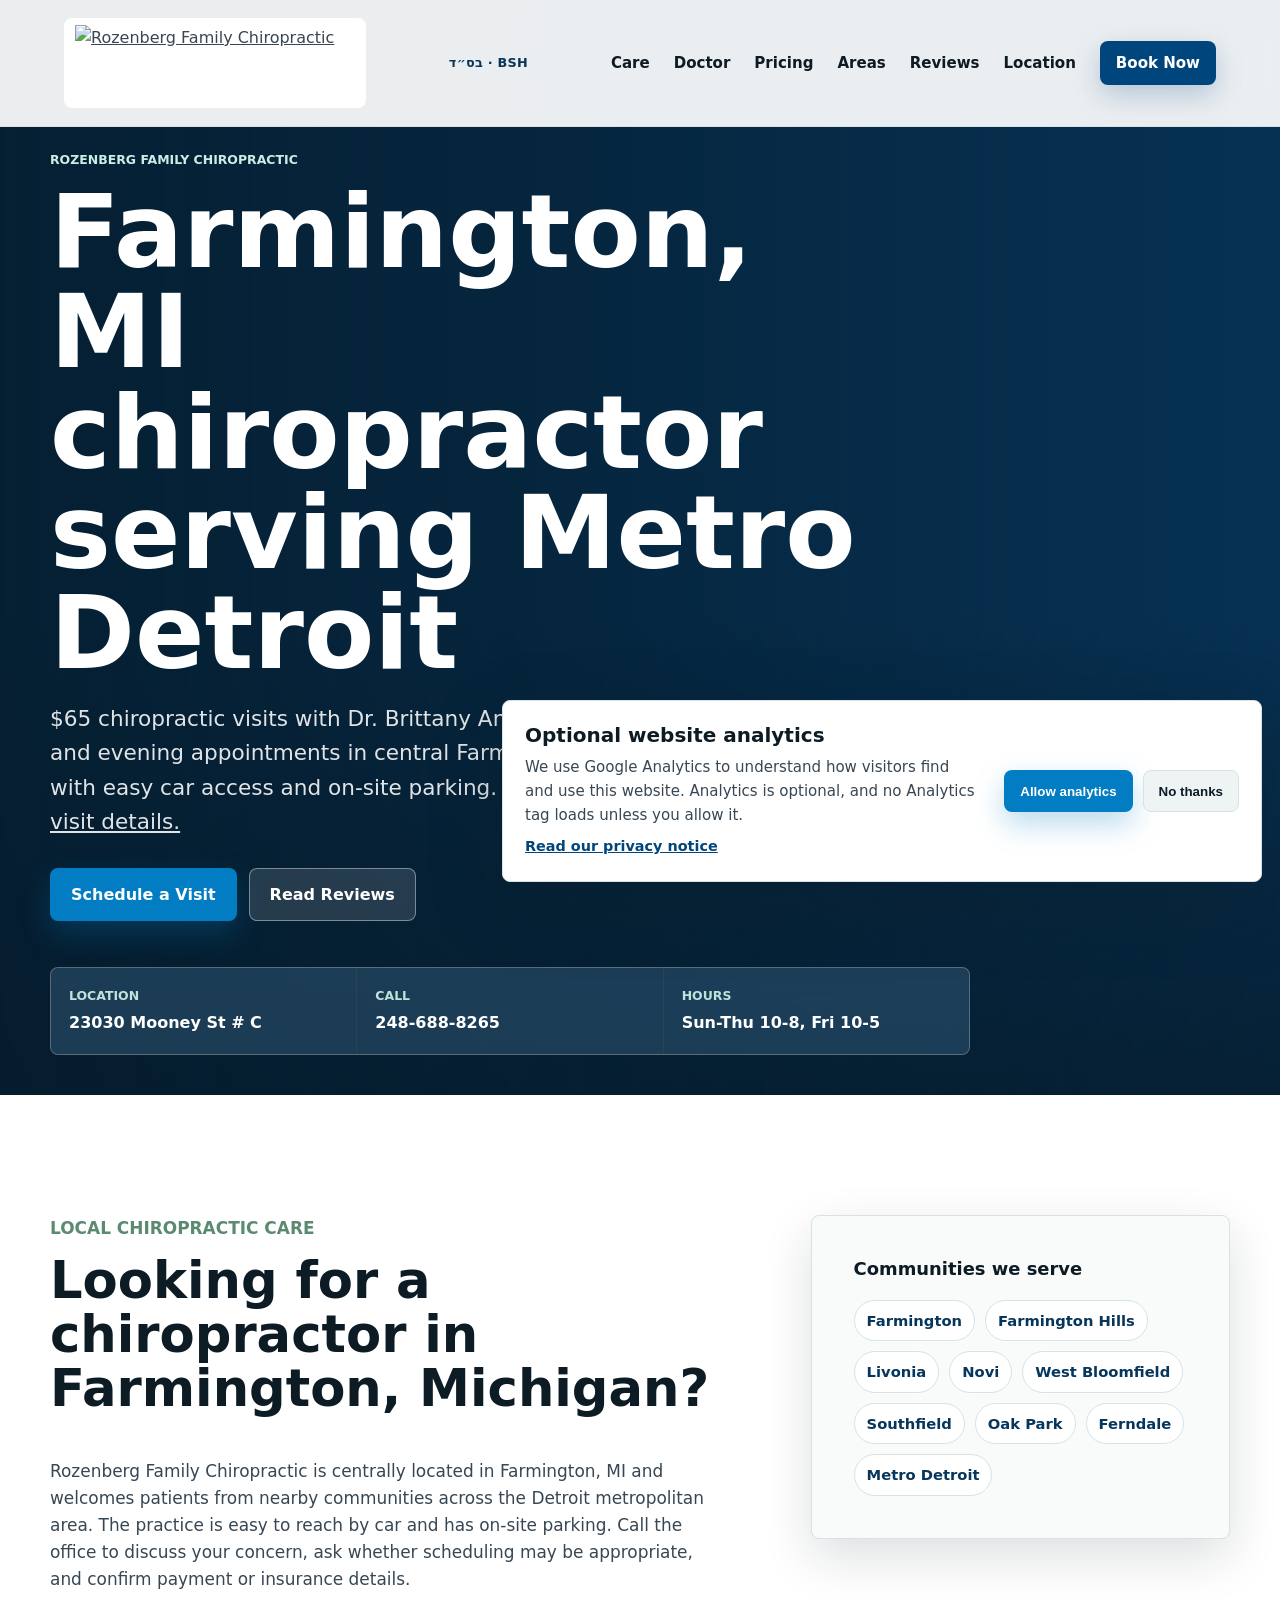
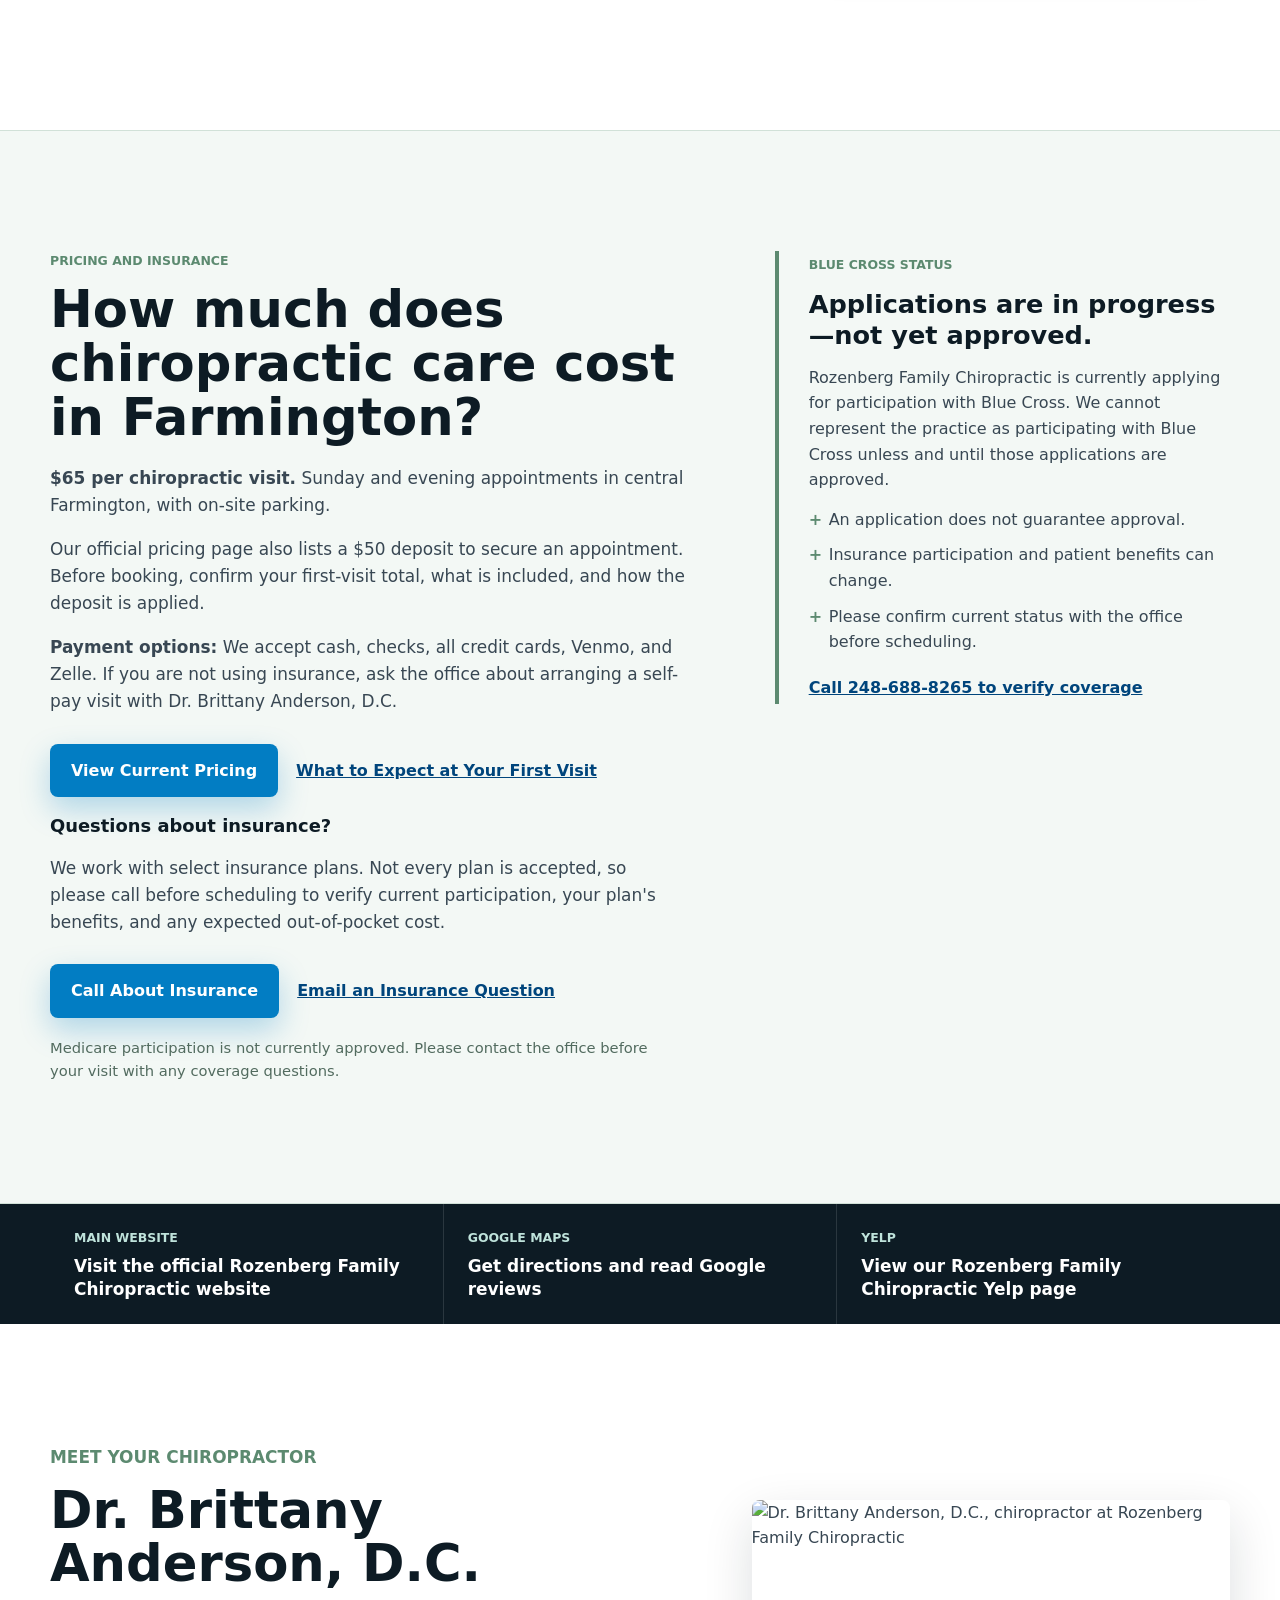
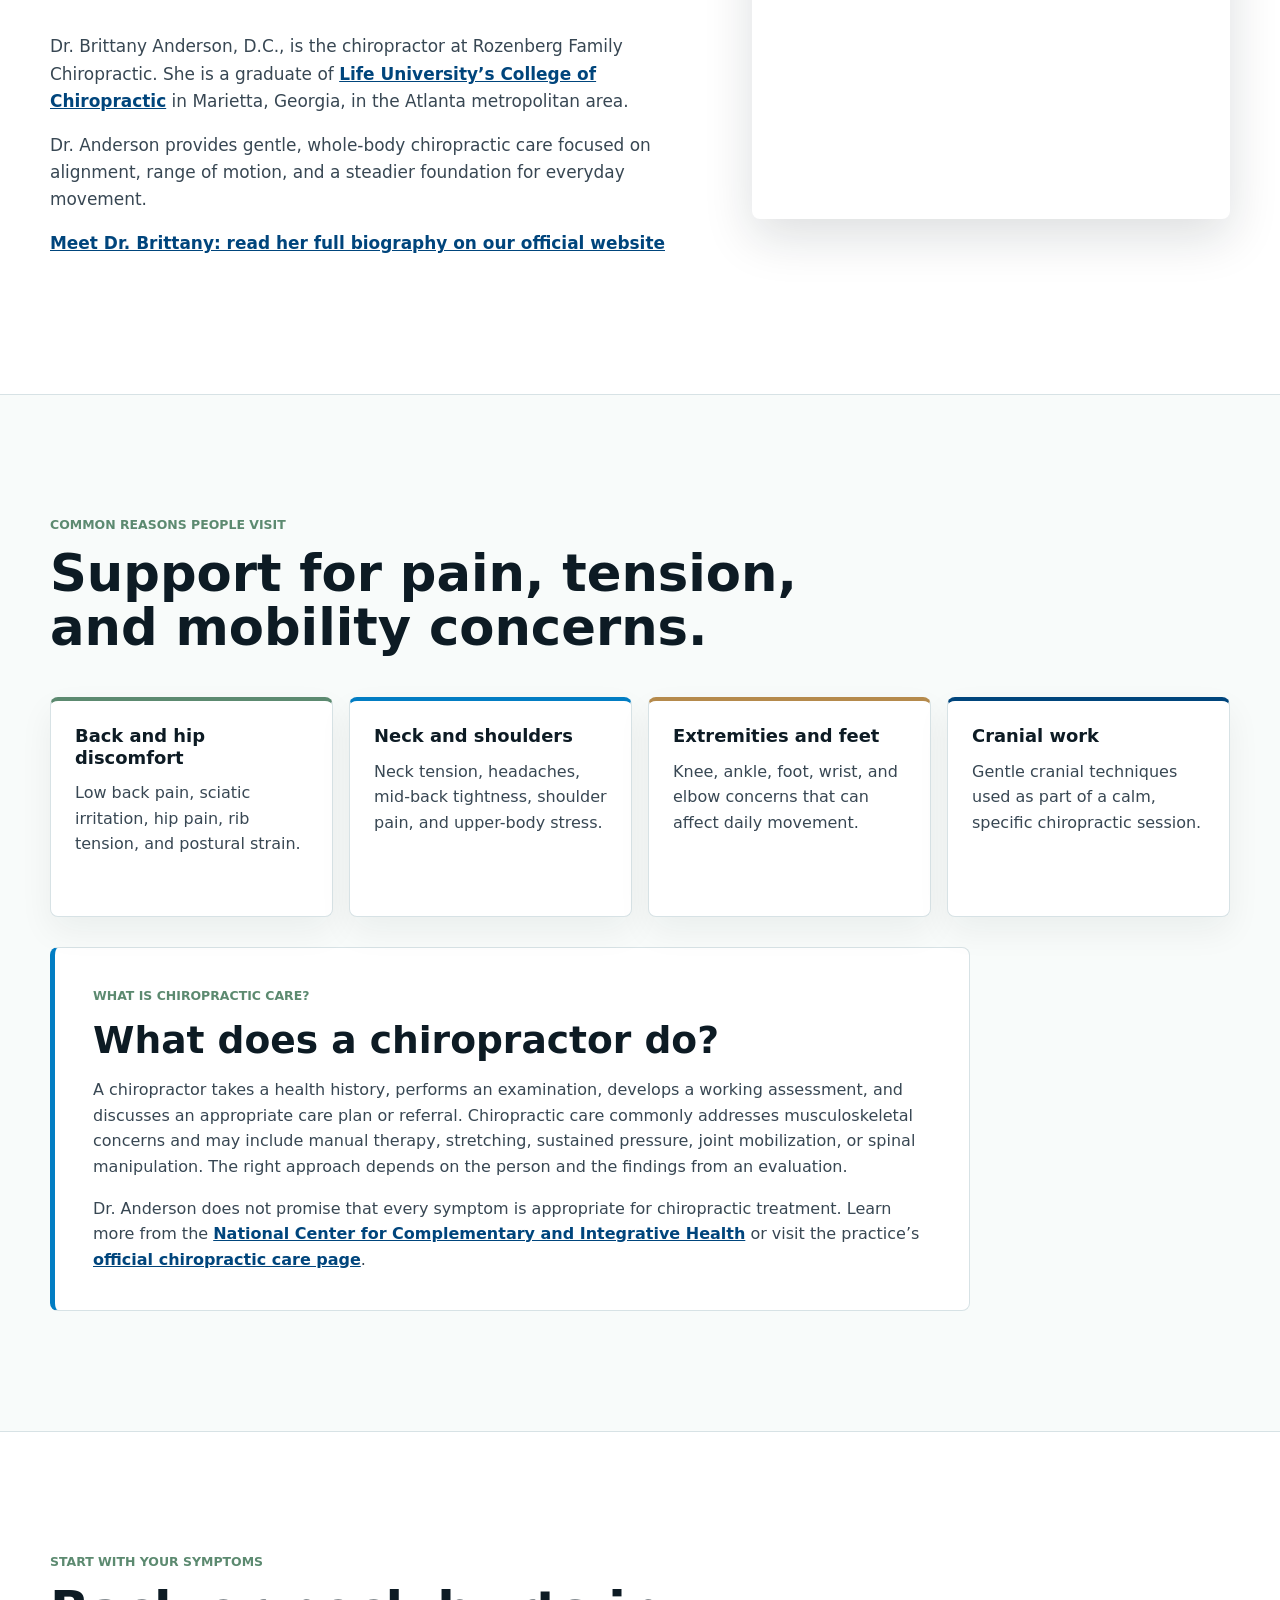
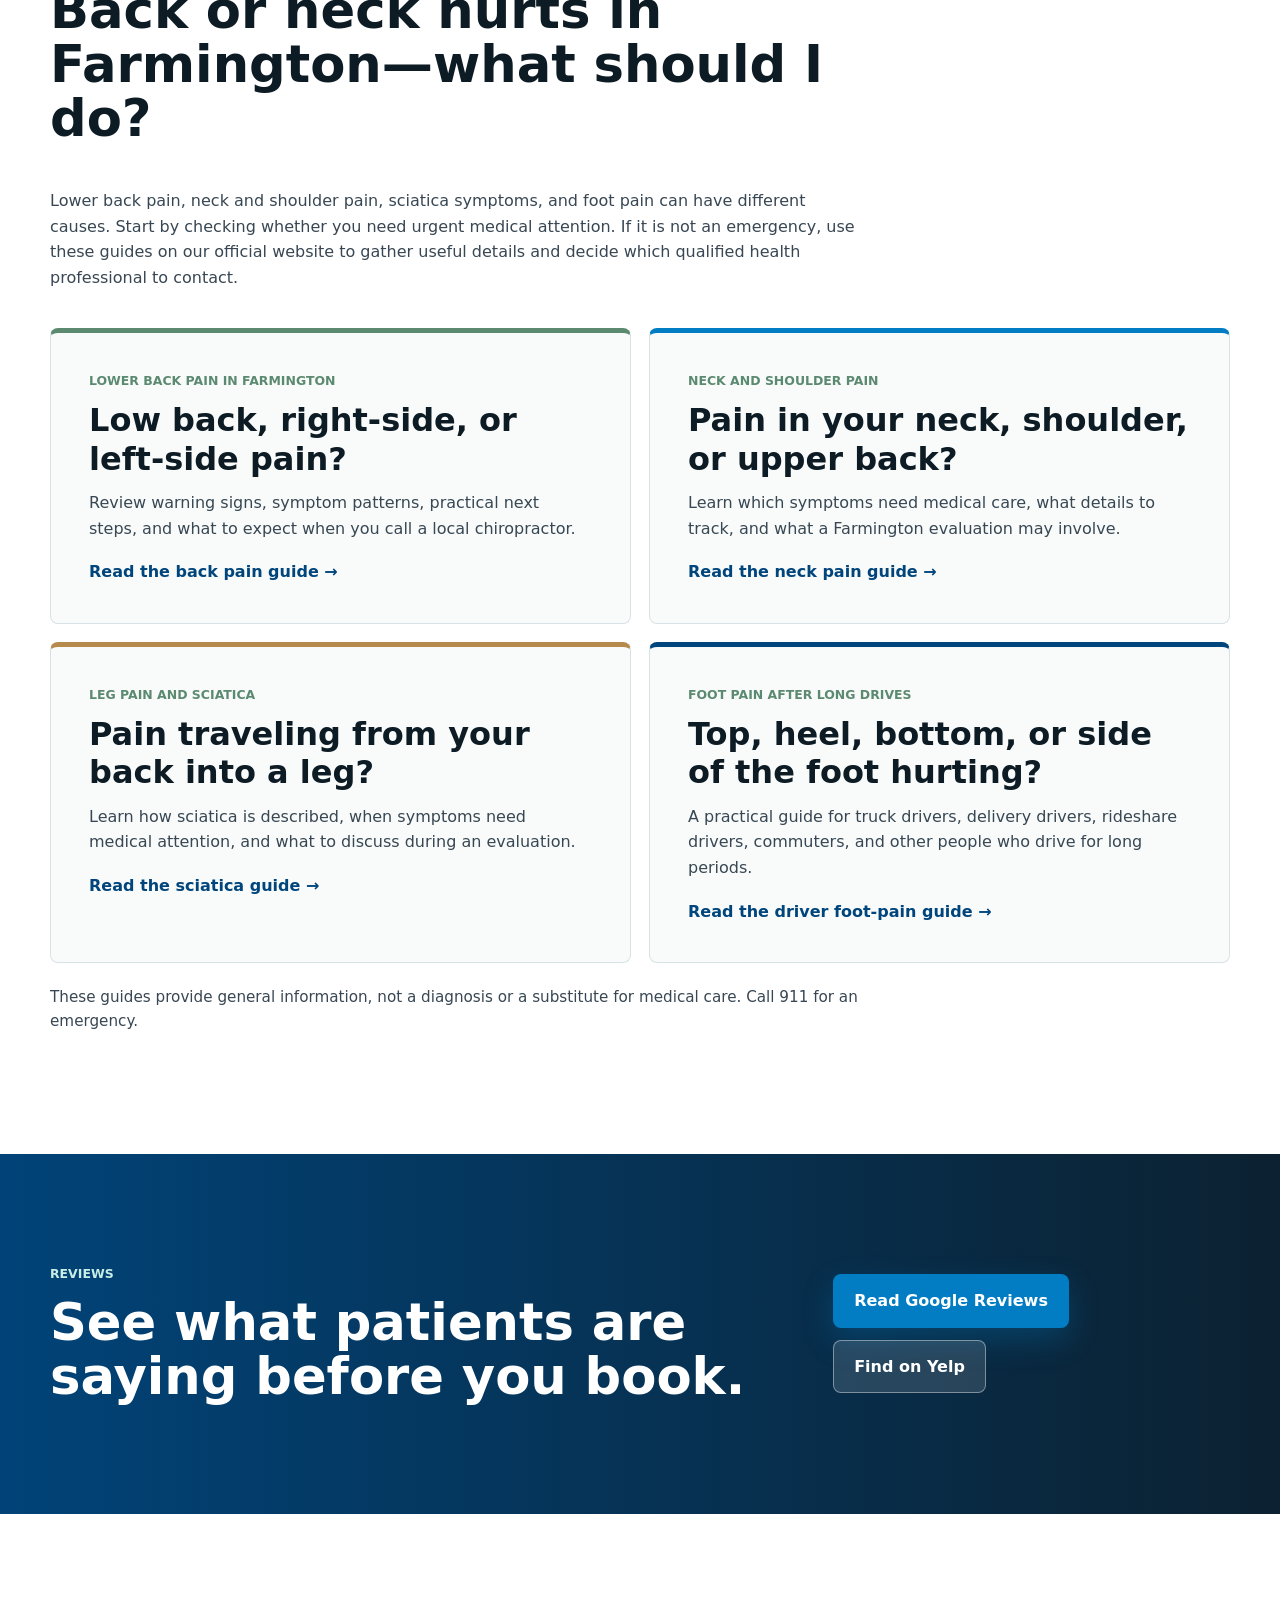
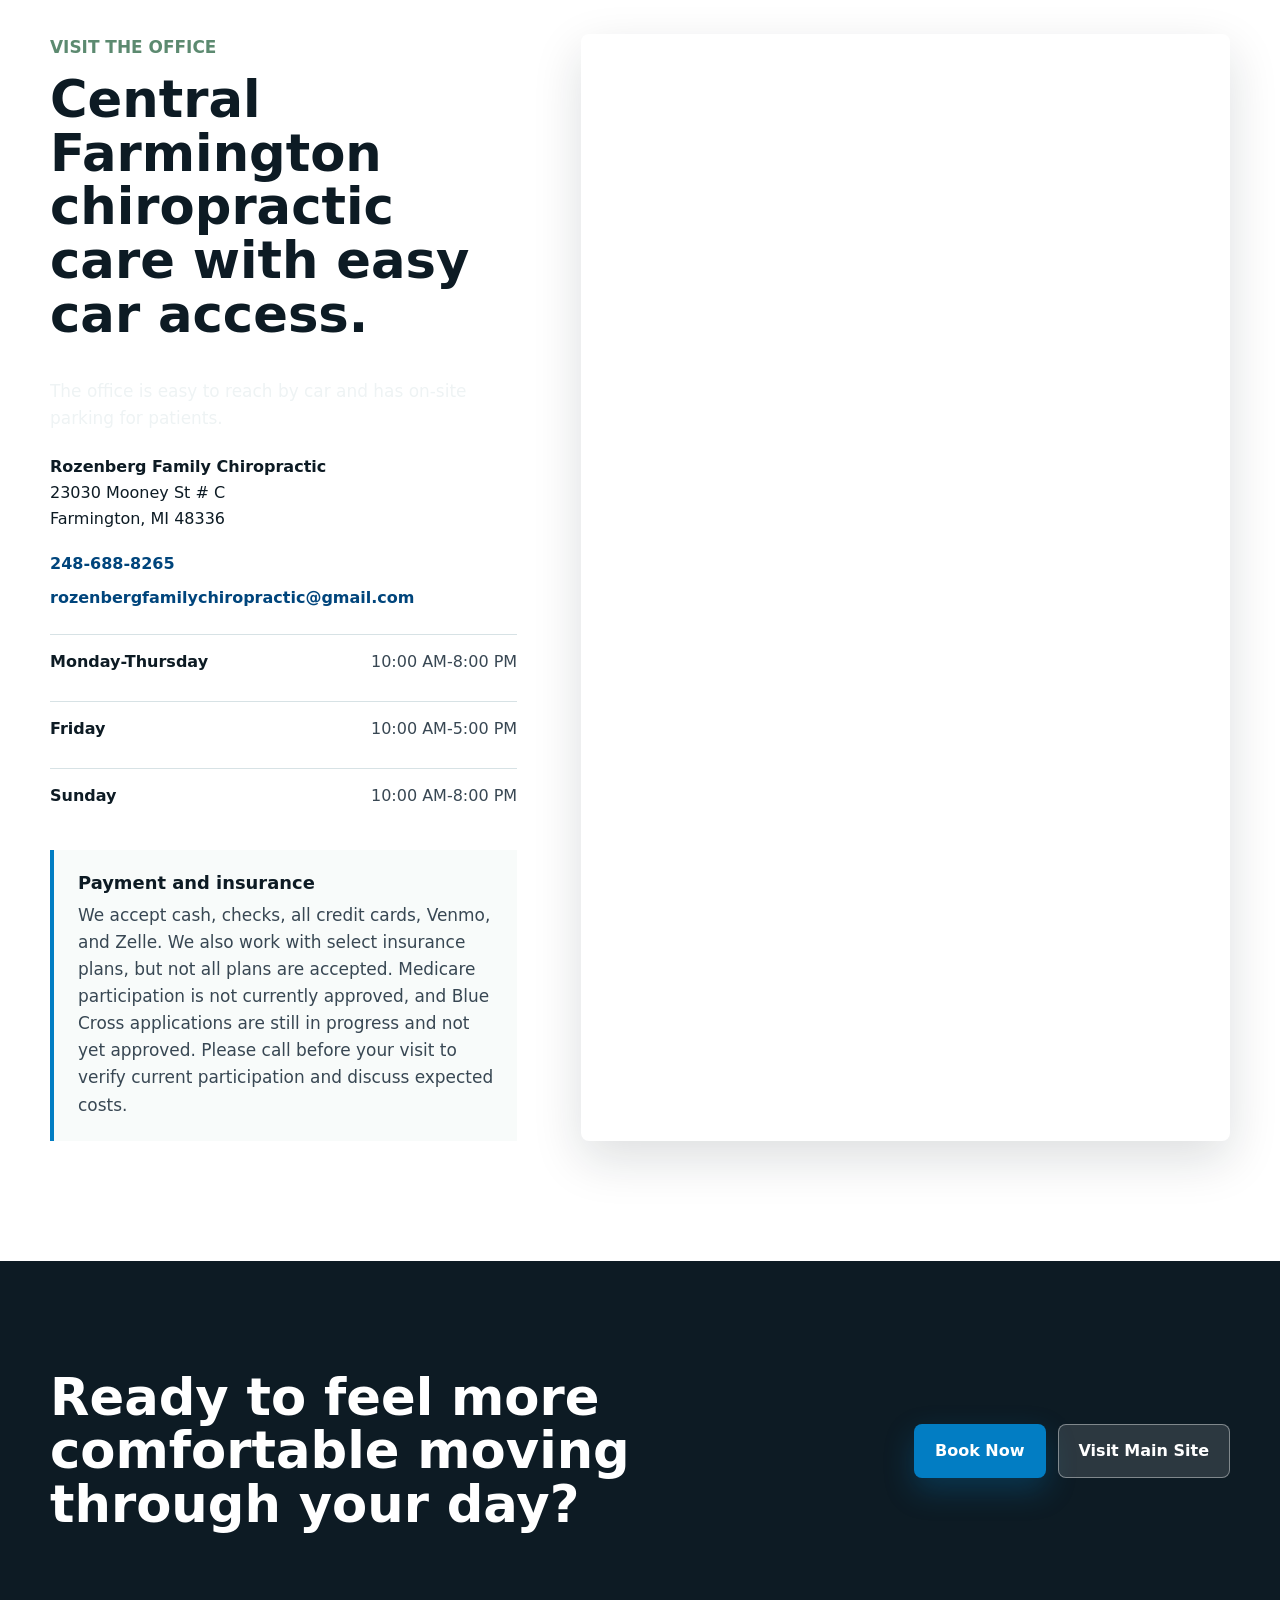
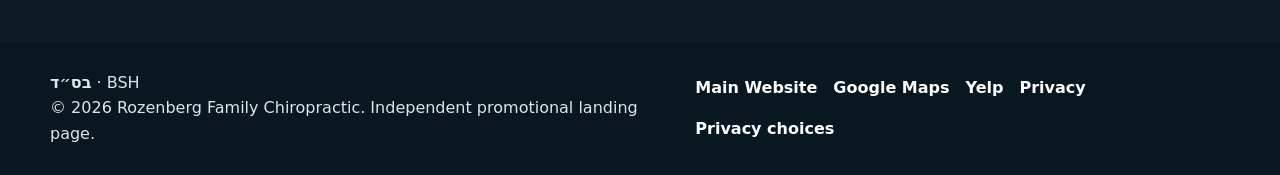
==== index.html @ e03cb23c "Highlight visit value and confirmed payment options" ====
<!doctype html>
<html lang="en-US">
  <head>
    <meta charset="utf-8">
    <meta name="viewport" content="width=device-width, initial-scale=1">
    <title>Farmington, MI Chiropractor | Rozenberg Family Chiropractic</title>
    <meta name="description" content="$65 chiropractic visits with Dr. Brittany Anderson, D.C. in central Farmington, MI. Sunday and evening appointments, plus on-site parking.">
    <meta name="robots" content="index, follow">
    <link rel="canonical" href="https://frozenbe.github.io/rozenberg-chiropractic-landing-page/">
    <meta property="og:title" content="Farmington, MI Chiropractor | Rozenberg Family Chiropractic">
    <meta property="og:description" content="Meet Dr. Brittany Anderson, D.C. for chiropractic care in central Farmington. Easy car access, parking, and Sunday hours from 10 AM to 8 PM.">
    <meta property="og:type" content="website">
    <meta property="og:locale" content="en_US">
    <meta property="og:site_name" content="Rozenberg Family Chiropractic">
    <meta property="og:image" content="https://rozenbergfamilychiropractic.com/wp-content/uploads/2024/01/FB_IMG_1706457651775.jpg">
    <meta property="og:image:width" content="720">
    <meta property="og:image:height" content="480">
    <meta property="og:image:alt" content="Dr. Brittany Anderson, D.C., at Rozenberg Family Chiropractic">
    <meta property="og:url" content="https://frozenbe.github.io/rozenberg-chiropractic-landing-page/">
    <meta name="twitter:card" content="summary_large_image">
    <meta name="twitter:image" content="https://rozenbergfamilychiropractic.com/wp-content/uploads/2024/01/FB_IMG_1706457651775.jpg">
    <meta name="twitter:image:alt" content="Dr. Brittany Anderson, D.C., at Rozenberg Family Chiropractic">
    <meta name="twitter:title" content="Farmington, MI Chiropractor | Rozenberg Family Chiropractic">
    <meta name="twitter:description" content="Meet Dr. Brittany Anderson, D.C. for chiropractic care in central Farmington. Easy car access, parking, and Sunday hours from 10 AM to 8 PM.">
    <link rel="icon" href="https://rozenbergfamilychiropractic.com/wp-content/uploads/fbrfg/favicon-96x96.png" type="image/png">
    <link rel="preconnect" href="https://rozenbergfamilychiropractic.com">
    <link rel="stylesheet" href="styles.css">
    <script defer src="analytics.js"></script>
    <script type="application/ld+json">
      {
        "@context": "https://schema.org",
        "@graph": [
          {
            "@type": "WebSite",
            "@id": "https://frozenbe.github.io/rozenberg-chiropractic-landing-page/#website",
            "url": "https://frozenbe.github.io/rozenberg-chiropractic-landing-page/",
            "name": "Rozenberg Family Chiropractic",
            "inLanguage": "en-US"
          },
          {
            "@type": "WebPage",
            "@id": "https://frozenbe.github.io/rozenberg-chiropractic-landing-page/#webpage",
            "url": "https://frozenbe.github.io/rozenberg-chiropractic-landing-page/",
            "name": "Farmington, MI Chiropractor | Rozenberg Family Chiropractic",
            "description": "$65 chiropractic visits with Dr. Brittany Anderson, D.C. in central Farmington, Michigan. Sunday and evening appointments, plus on-site parking. Review pricing, payment options, and first-visit information.",
            "isPartOf": { "@id": "https://frozenbe.github.io/rozenberg-chiropractic-landing-page/#website" },
            "about": { "@id": "https://frozenbe.github.io/rozenberg-chiropractic-landing-page/#practice" },
            "inLanguage": "en-US"
          },
          {
            "@type": ["Chiropractor", "LocalBusiness"],
            "@id": "https://frozenbe.github.io/rozenberg-chiropractic-landing-page/#practice",
            "name": "Rozenberg Family Chiropractic",
            "logo": { "@type": "ImageObject", "url": "https://rozenbergfamilychiropractic.com/wp-content/uploads/2026/09/rozenberg-family-chiropract-2.jpg" },
            "url": "https://rozenbergfamilychiropractic.com/",
            "image": "https://rozenbergfamilychiropractic.com/wp-content/uploads/2026/09/rozenberg-family-chiropract-1.jpg",
            "telephone": "+1-248-688-8265",
            "email": "rozenbergfamilychiropractic@gmail.com",
            "currenciesAccepted": "USD",
            "paymentAccepted": "Cash, Checks, All Credit Cards, Venmo, Zelle",
            "medicalSpecialty": "Chiropractic",
            "address": {
              "@type": "PostalAddress",
              "streetAddress": "23030 Mooney St # C",
              "addressLocality": "Farmington",
              "addressRegion": "MI",
              "postalCode": "48336",
              "addressCountry": "US"
            },
            "geo": {
              "@type": "GeoCoordinates",
              "latitude": 42.4605316,
              "longitude": -83.3575253
            },
            "hasMap": "https://maps.app.goo.gl/4jcfa6Mh9xQxSKBa8",
            "employee": {
              "@type": "Person",
              "@id": "https://frozenbe.github.io/rozenberg-chiropractic-landing-page/#dr-brittany-anderson",
              "name": "Dr. Brittany Anderson",
              "honorificPrefix": "Dr.",
              "honorificSuffix": "D.C.",
              "jobTitle": "Chiropractor",
              "alumniOf": {
                "@type": "CollegeOrUniversity",
                "name": "Life University College of Chiropractic",
                "url": "https://www.life.edu/academic-pages/chiropractic/"
              }
            },
            "amenityFeature": {
              "@type": "LocationFeatureSpecification",
              "name": "On-site parking",
              "value": true
            },
            "openingHoursSpecification": [
              {
                "@type": "OpeningHoursSpecification",
                "dayOfWeek": ["Monday", "Tuesday", "Wednesday", "Thursday", "Sunday"],
                "opens": "10:00",
                "closes": "20:00"
              },
              {
                "@type": "OpeningHoursSpecification",
                "dayOfWeek": "Friday",
                "opens": "10:00",
                "closes": "17:00"
              }
            ],
            "sameAs": [
              "https://rozenbergfamilychiropractic.com/",
              "https://maps.app.goo.gl/4jcfa6Mh9xQxSKBa8",
              "https://www.yelp.com/biz/rozenberg-family-chiropractic-farmington"
            ],
            "areaServed": [
              "Farmington, MI",
              "Farmington Hills, MI",
              "Livonia, MI",
              "Novi, MI",
              "West Bloomfield, MI",
              "Southfield, MI",
              "Oak Park, MI",
              "Ferndale, MI",
              "Metro Detroit, MI"
            ]
          }
        ]
      }
    </script>
  </head>
  <body>
    <a class="skip-link" href="#main">Skip to content</a>

    <header class="site-header" aria-label="Primary">
      <a class="brand" href="https://rozenbergfamilychiropractic.com/?utm_source=landing_page&amp;utm_medium=referral&amp;utm_campaign=farmington_chiropractor_visibility" aria-label="Rozenberg Family Chiropractic homepage">
        <img src="https://rozenbergfamilychiropractic.com/wp-content/uploads/2026/09/rozenberg-family-chiropract-1.jpg" alt="Rozenberg Family Chiropractic">
      </a>
      <span class="bh-mark" title="With God’s help"><span lang="he" dir="rtl">בס״ד</span> <span aria-hidden="true">·</span> BSH</span>
      <nav class="header-actions" aria-label="Primary navigation">
        <a href="#conditions">Care</a>
        <a href="#doctor">Doctor</a>
        <a href="#insurance">Pricing</a>
        <a href="#service-area">Areas</a>
        <a href="#reviews">Reviews</a>
        <a href="#location">Location</a>
        <a class="header-cta" href="https://rozenbergfamilychiropractic.com/schedule-now/?utm_source=landing_page&amp;utm_medium=referral&amp;utm_campaign=farmington_chiropractor_visibility">Book Now</a>
      </nav>
    </header>

    <main id="main">
      <section class="hero" aria-label="Rozenberg Family Chiropractic landing page">
        <div class="hero-media" aria-hidden="true"></div>
        <div class="hero-overlay"></div>
        <div class="hero-inner">
          <p class="eyebrow">Rozenberg Family Chiropractic</p>
          <h1>Farmington, MI chiropractor serving Metro Detroit</h1>
          <p class="hero-copy">$65 chiropractic visits with Dr. Brittany Anderson, D.C. Sunday and evening appointments in central Farmington, Michigan, with easy car access and on-site parking. <a href="#insurance">See pricing and first-visit details.</a></p>
          <div class="hero-actions">
            <a class="button primary" href="https://rozenbergfamilychiropractic.com/schedule-now/?utm_source=landing_page&amp;utm_medium=referral&amp;utm_campaign=farmington_chiropractor_visibility">Schedule a Visit</a>
            <a class="button secondary" href="https://maps.app.goo.gl/4jcfa6Mh9xQxSKBa8">Read Reviews</a>
          </div>
          <dl class="hero-facts" aria-label="Practice details">
            <div>
              <dt>Location</dt>
              <dd>23030 Mooney St # C</dd>
            </div>
            <div>
              <dt>Call</dt>
              <dd><a href="tel:+12486888265">248-688-8265</a></dd>
            </div>
            <div>
              <dt>Hours</dt>
              <dd>Sun-Thu 10-8, Fri 10-5</dd>
            </div>
          </dl>
        </div>
      </section>

      <section class="section local-section" id="service-area" aria-label="Farmington and Metro Detroit service area">
        <div class="section-inner local-grid">
          <div class="copy-block">
            <p class="eyebrow dark">Local chiropractic care</p>
            <h2>Looking for a chiropractor in Farmington, Michigan?</h2>
            <p>Rozenberg Family Chiropractic is centrally located in Farmington, MI and welcomes patients from nearby communities across the Detroit metropolitan area. The practice is easy to reach by car and has on-site parking. Call the office to discuss your concern, ask whether scheduling may be appropriate, and confirm payment or insurance details.</p>
          </div>
          <div class="area-card">
            <h3>Communities we serve</h3>
            <ul class="area-list">
              <li>Farmington</li>
              <li>Farmington Hills</li>
              <li>Livonia</li>
              <li>Novi</li>
              <li>West Bloomfield</li>
              <li>Southfield</li>
              <li>Oak Park</li>
              <li>Ferndale</li>
              <li>Metro Detroit</li>
            </ul>
          </div>
        </div>
      </section>

      <section class="section insurance-section" id="insurance" aria-label="Chiropractic pricing, insurance, and first-visit information">
        <div class="section-inner insurance-grid">
          <div class="insurance-copy">
            <p class="eyebrow dark">Pricing and insurance</p>
            <h2>How much does chiropractic care cost in Farmington?</h2>
            <p><strong>$65 per chiropractic visit.</strong> Sunday and evening appointments in central Farmington, with on-site parking.</p>
            <p>Our official pricing page also lists a $50 deposit to secure an appointment. Before booking, confirm your first-visit total, what is included, and how the deposit is applied.</p>
            <p><strong>Payment options:</strong> We accept cash, checks, all credit cards, Venmo, and Zelle. If you are not using insurance, ask the office about arranging a self-pay visit with Dr. Brittany Anderson, D.C.</p>
            <div class="insurance-actions">
              <a class="button primary" href="https://rozenbergfamilychiropractic.com/pricing-packages/?utm_source=landing_page&amp;utm_medium=referral&amp;utm_campaign=farmington_chiropractor_visibility">View Current Pricing</a>
              <a class="text-link" href="https://rozenbergfamilychiropractic.com/your-visit/?utm_source=landing_page&amp;utm_medium=referral&amp;utm_campaign=farmington_chiropractor_visibility">What to Expect at Your First Visit</a>
            </div>
            <h3>Questions about insurance?</h3>
            <p>We work with select insurance plans. Not every plan is accepted, so please call before scheduling to verify current participation, your plan's benefits, and any expected out-of-pocket cost.</p>
            <div class="insurance-actions">
              <a class="button primary" href="tel:+12486888265">Call About Insurance</a>
              <a class="text-link" href="mailto:rozenbergfamilychiropractic@gmail.com?subject=Insurance%20Question">Email an Insurance Question</a>
            </div>
            <p class="insurance-disclaimer">Medicare participation is not currently approved. Please contact the office before your visit with any coverage questions.</p>
          </div>
          <aside class="coverage-details" aria-label="Blue Cross application status">
            <p class="coverage-label">Blue Cross status</p>
            <h3>Applications are in progress—not yet approved.</h3>
            <p>Rozenberg Family Chiropractic is currently applying for participation with Blue Cross. We cannot represent the practice as participating with Blue Cross unless and until those applications are approved.</p>
            <ul>
              <li>An application does not guarantee approval.</li>
              <li>Insurance participation and patient benefits can change.</li>
              <li>Please confirm current status with the office before scheduling.</li>
            </ul>
            <a class="text-link" href="tel:+12486888265">Call 248-688-8265 to verify coverage</a>
          </aside>
        </div>
      </section>

      <section class="trust-band" aria-label="Official website and business profiles">
        <div class="section-inner trust-grid">
          <a class="trust-item" href="https://rozenbergfamilychiropractic.com/?utm_source=landing_page&amp;utm_medium=referral&amp;utm_campaign=farmington_chiropractor_visibility">
            <span>Main Website</span>
            <strong>Visit the official Rozenberg Family Chiropractic website</strong>
          </a>
          <a class="trust-item" href="https://maps.app.goo.gl/4jcfa6Mh9xQxSKBa8">
            <span>Google Maps</span>
            <strong>Get directions and read Google reviews</strong>
          </a>
          <a class="trust-item" href="https://m.yelp.com/biz/rozenberg-family-chiropractic-farmington?ylpcid=6fa3684f691841c48980c66c5cd639fa714d51fa">
            <span>Yelp</span>
            <strong>View our Rozenberg Family Chiropractic Yelp page</strong>
          </a>
        </div>
      </section>

      <section class="section intro-section" id="doctor" aria-label="About Dr. Brittany Anderson">
        <div class="section-inner split">
          <div class="copy-block">
            <p class="eyebrow dark">Meet your chiropractor</p>
            <h2>Dr. Brittany Anderson, D.C.</h2>
            <p>Dr. Brittany Anderson, D.C., is the chiropractor at Rozenberg Family Chiropractic. She is a graduate of <a href="https://www.life.edu/academic-pages/chiropractic/" target="_blank" rel="noreferrer">Life University’s College of Chiropractic</a> in Marietta, Georgia, in the Atlanta metropolitan area.</p>
            <p>Dr. Anderson provides gentle, whole-body chiropractic care focused on alignment, range of motion, and a steadier foundation for everyday movement.</p>
            <p><a href="https://rozenbergfamilychiropractic.com/about-doctor-brittany/">Meet Dr. Brittany: read her full biography on our official website</a></p>
          </div>
          <figure class="feature-image">
            <img src="https://rozenbergfamilychiropractic.com/wp-content/uploads/2024/01/FB_IMG_1706457651775.jpg" alt="Dr. Brittany Anderson, D.C., chiropractor at Rozenberg Family Chiropractic" width="720" height="480" loading="lazy" decoding="async">
          </figure>
        </div>
      </section>

      <section class="section muted" id="conditions">
        <div class="section-inner">
          <div class="section-heading">
            <p class="eyebrow dark">Common reasons people visit</p>
            <h2>Support for pain, tension, and mobility concerns.</h2>
          </div>
          <div class="care-grid" aria-label="Chiropractic care areas">
            <article class="care-card">
              <h3>Back and hip discomfort</h3>
              <p>Low back pain, sciatic irritation, hip pain, rib tension, and postural strain.</p>
            </article>
            <article class="care-card">
              <h3>Neck and shoulders</h3>
              <p>Neck tension, headaches, mid-back tightness, shoulder pain, and upper-body stress.</p>
            </article>
            <article class="care-card">
              <h3>Extremities and feet</h3>
              <p>Knee, ankle, foot, wrist, and elbow concerns that can affect daily movement.</p>
            </article>
            <article class="care-card">
              <h3>Cranial work</h3>
              <p>Gentle cranial techniques used as part of a calm, specific chiropractic session.</p>
            </article>
          </div>
          <div class="care-explainer">
            <p class="eyebrow dark">What is chiropractic care?</p>
            <h3>What does a chiropractor do?</h3>
            <p>A chiropractor takes a health history, performs an examination, develops a working assessment, and discusses an appropriate care plan or referral. Chiropractic care commonly addresses musculoskeletal concerns and may include manual therapy, stretching, sustained pressure, joint mobilization, or spinal manipulation. The right approach depends on the person and the findings from an evaluation.</p>
            <p>Dr. Anderson does not promise that every symptom is appropriate for chiropractic treatment. Learn more from the <a href="https://www.nccih.nih.gov/health/chiropractic-in-depth">National Center for Complementary and Integrative Health</a> or visit the practice’s <a href="https://rozenbergfamilychiropractic.com/chiropractic/?utm_source=landing_page&amp;utm_medium=referral&amp;utm_campaign=farmington_chiropractor_visibility">official chiropractic care page</a>.</p>
          </div>
        </div>
      </section>

      <section class="section symptom-section" id="back-pain-help" aria-label="Back pain, neck pain, sciatica, and driver foot-pain information for Farmington">
        <div class="section-inner">
          <div class="section-heading">
            <p class="eyebrow dark">Start with your symptoms</p>
            <h2>Back or neck hurts in Farmington—what should I do?</h2>
            <p>Lower back pain, neck and shoulder pain, sciatica symptoms, and foot pain can have different causes. Start by checking whether you need urgent medical attention. If it is not an emergency, use these guides on our official website to gather useful details and decide which qualified health professional to contact.</p>
          </div>
          <div class="symptom-grid">
            <a class="symptom-card" href="https://rozenbergfamilychiropractic.com/back-pain-farmington-mi/?utm_source=github_pages&amp;utm_medium=referral&amp;utm_campaign=official_resource_guides">
              <span>Lower back pain in Farmington</span>
              <h3>Low back, right-side, or left-side pain?</h3>
              <p>Review warning signs, symptom patterns, practical next steps, and what to expect when you call a local chiropractor.</p>
              <strong>Read the back pain guide →</strong>
            </a>
            <a class="symptom-card" href="https://rozenbergfamilychiropractic.com/neck-pain-farmington-mi/?utm_source=github_pages&amp;utm_medium=referral&amp;utm_campaign=official_resource_guides">
              <span>Neck and shoulder pain</span>
              <h3>Pain in your neck, shoulder, or upper back?</h3>
              <p>Learn which symptoms need medical care, what details to track, and what a Farmington evaluation may involve.</p>
              <strong>Read the neck pain guide →</strong>
            </a>
            <a class="symptom-card" href="https://rozenbergfamilychiropractic.com/sciatica-farmington-mi/?utm_source=github_pages&amp;utm_medium=referral&amp;utm_campaign=official_resource_guides">
              <span>Leg pain and sciatica</span>
              <h3>Pain traveling from your back into a leg?</h3>
              <p>Learn how sciatica is described, when symptoms need medical attention, and what to discuss during an evaluation.</p>
              <strong>Read the sciatica guide →</strong>
            </a>
            <a class="symptom-card" href="https://rozenbergfamilychiropractic.com/foot-pain-long-driving/?utm_source=github_pages&amp;utm_medium=referral&amp;utm_campaign=official_resource_guides">
              <span>Foot pain after long drives</span>
              <h3>Top, heel, bottom, or side of the foot hurting?</h3>
              <p>A practical guide for truck drivers, delivery drivers, rideshare drivers, commuters, and other people who drive for long periods.</p>
              <strong>Read the driver foot-pain guide →</strong>
            </a>
          </div>
          <p class="medical-note">These guides provide general information, not a diagnosis or a substitute for medical care. Call 911 for an emergency.</p>
        </div>
      </section>

      <section class="review-section" id="reviews" aria-label="Reviews">
        <div class="review-bg" aria-hidden="true"></div>
        <div class="section-inner review-inner">
          <div>
            <p class="eyebrow">Reviews</p>
            <h2>See what patients are saying before you book.</h2>
          </div>
          <div class="review-actions">
            <a class="button primary" href="https://maps.app.goo.gl/4jcfa6Mh9xQxSKBa8">Read Google Reviews</a>
            <a class="button secondary" href="https://m.yelp.com/biz/rozenberg-family-chiropractic-farmington?ylpcid=6fa3684f691841c48980c66c5cd639fa714d51fa">Find on Yelp</a>
          </div>
        </div>
      </section>

      <section class="section" id="location">
        <div class="section-inner location-grid">
          <div class="copy-block">
            <p class="eyebrow dark">Visit the office</p>
            <h2>Central Farmington chiropractic care with easy car access.</h2>
            <p class="location-note">The office is easy to reach by car and has on-site parking for patients.</p>
            <address>
              <strong>Rozenberg Family Chiropractic</strong><br>
              23030 Mooney St # C<br>
              Farmington, MI 48336
            </address>
            <div class="contact-list" aria-label="Contact details">
              <a href="tel:+12486888265">248-688-8265</a>
              <a href="mailto:rozenbergfamilychiropractic@gmail.com">rozenbergfamilychiropractic@gmail.com</a>
            </div>
            <dl class="hours-list">
              <div>
                <dt>Monday-Thursday</dt>
                <dd>10:00 AM-8:00 PM</dd>
              </div>
              <div>
                <dt>Friday</dt>
                <dd>10:00 AM-5:00 PM</dd>
              </div>
              <div>
                <dt>Sunday</dt>
                <dd>10:00 AM-8:00 PM</dd>
              </div>
            </dl>
            <div class="payment-note">
              <h3>Payment and insurance</h3>
              <p>We accept cash, checks, all credit cards, Venmo, and Zelle. We also work with select insurance plans, but not all plans are accepted. Medicare participation is not currently approved, and Blue Cross applications are still in progress and not yet approved. Please call before your visit to verify current participation and discuss expected costs.</p>
            </div>
          </div>
          <div class="map-wrap">
            <iframe title="Map to Rozenberg Family Chiropractic" src="https://www.google.com/maps/embed?pb=!1m14!1m8!1m3!1d11773.834879718977!2d-83.3575253!3d42.4605316!3m2!1i1024!2i768!4f13.1!3m3!1m2!1s0x8824b1c2f0b17c79%3A0xd99d263c4c735c56!2sRozenberg%20Family%20Chiropractic!5e0!3m2!1sen!2sus!4v1709848877522!5m2!1sen!2sus" loading="lazy" referrerpolicy="no-referrer-when-downgrade" allowfullscreen></iframe>
          </div>
        </div>
      </section>

      <section class="final-cta">
        <div class="section-inner final-inner">
          <h2>Ready to feel more comfortable moving through your day?</h2>
          <div class="final-actions">
            <a class="button primary" href="https://rozenbergfamilychiropractic.com/schedule-now/?utm_source=landing_page&amp;utm_medium=referral&amp;utm_campaign=farmington_chiropractor_visibility">Book Now</a>
            <a class="button secondary" href="https://rozenbergfamilychiropractic.com/?utm_source=landing_page&amp;utm_medium=referral&amp;utm_campaign=farmington_chiropractor_visibility">Visit Main Site</a>
          </div>
        </div>
      </section>
    </main>

    <footer class="site-footer">
      <div class="section-inner footer-grid">
        <p><span class="footer-bh" lang="he" dir="rtl">בס״ד</span> <span aria-hidden="true">·</span> BSH<br>&copy; 2026 Rozenberg Family Chiropractic. Independent promotional landing page.</p>
        <div class="footer-links">
          <a href="https://rozenbergfamilychiropractic.com/?utm_source=landing_page&amp;utm_medium=referral&amp;utm_campaign=farmington_chiropractor_visibility">Main Website</a>
          <a href="https://maps.app.goo.gl/4jcfa6Mh9xQxSKBa8">Google Maps</a>
          <a href="https://m.yelp.com/biz/rozenberg-family-chiropractic-farmington?ylpcid=6fa3684f691841c48980c66c5cd639fa714d51fa">Yelp</a>
          <a href="privacy.html">Privacy</a>
          <button class="footer-button" type="button" data-analytics-settings>Privacy choices</button>
        </div>
      </div>
    </footer>

    <aside class="analytics-consent" id="analytics-consent" role="dialog" aria-labelledby="analytics-consent-title" aria-describedby="analytics-consent-copy" hidden>
      <div>
        <h2 id="analytics-consent-title">Optional website analytics</h2>
        <p id="analytics-consent-copy">We use Google Analytics to understand how visitors find and use this website. Analytics is optional, and no Analytics tag loads unless you allow it.</p>
        <a href="privacy.html">Read our privacy notice</a>
      </div>
      <div class="analytics-consent-actions">
        <button class="button primary" type="button" data-analytics-consent="granted">Allow analytics</button>
        <button class="button consent-secondary" type="button" data-analytics-consent="denied">No thanks</button>
      </div>
    </aside>

    <div class="mobile-cta" aria-label="Quick appointment link">
      <a href="https://rozenbergfamilychiropractic.com/schedule-now/?utm_source=landing_page&amp;utm_medium=referral&amp;utm_campaign=farmington_chiropractor_visibility">Book Now</a>
      <a href="tel:+12486888265">Call</a>
    </div>
  </body>
</html>
---- styles.css ----
:root {
  --ink: #0d1b24;
  --body: #384753;
  --muted: #eef3f4;
  --line: #d7e2e5;
  --blue: #00457c;
  --blue-strong: #07365c;
  --teal: #027dc3;
  --green: #5c8a70;
  --gold: #b58a4c;
  --paper: #ffffff;
  --soft: #f8fbfa;
  --shadow: 0 18px 50px rgba(13, 27, 36, 0.14);
  --radius: 8px;
}

* {
  box-sizing: border-box;
}

html {
  scroll-behavior: smooth;
}

body {
  margin: 0;
  color: var(--body);
  background: var(--paper);
  font-family: Inter, ui-sans-serif, system-ui, -apple-system, BlinkMacSystemFont, "Segoe UI", sans-serif;
  font-size: 16px;
  line-height: 1.6;
}

img,
iframe {
  display: block;
  max-width: 100%;
}

a {
  color: inherit;
}

.skip-link {
  position: absolute;
  left: 16px;
  top: -48px;
  z-index: 20;
  background: var(--paper);
  color: var(--ink);
  padding: 10px 14px;
  border-radius: var(--radius);
  transition: top 160ms ease;
}

.skip-link:focus {
  top: 16px;
}

.site-header {
  position: fixed;
  inset: 0 0 auto;
  z-index: 10;
  display: flex;
  align-items: center;
  justify-content: space-between;
  gap: 24px;
  padding: 18px clamp(18px, 5vw, 72px);
  background: rgba(255, 255, 255, 0.92);
  border-bottom: 1px solid rgba(215, 226, 229, 0.88);
  backdrop-filter: blur(18px);
}

.brand {
  display: inline-flex;
  align-items: center;
  min-width: 220px;
  padding: 7px 11px;
  background: var(--paper);
  border-radius: var(--radius);
}

.brand img {
  width: min(280px, 40vw);
  height: 76px;
  object-fit: contain;
}

.bh-mark {
  flex: 0 0 auto;
  color: var(--blue-strong);
  font-size: 0.8rem;
  font-weight: 800;
  letter-spacing: 0.02em;
}

.header-actions {
  display: flex;
  align-items: center;
  justify-content: flex-end;
  gap: clamp(12px, 2vw, 24px);
  color: var(--ink);
  font-size: 0.94rem;
  font-weight: 700;
}

.header-actions a {
  text-decoration: none;
  white-space: nowrap;
}

.header-actions a:not(.header-cta):hover {
  color: var(--teal);
}

.header-cta {
  padding: 10px 16px;
  color: #fff;
  background: var(--blue);
  border-radius: var(--radius);
  box-shadow: 0 10px 28px rgba(0, 69, 124, 0.24);
}

.hero {
  position: relative;
  min-height: 92vh;
  display: grid;
  align-items: end;
  overflow: hidden;
  color: #fff;
  background: var(--blue-strong);
}

.hero-media,
.hero-overlay {
  position: absolute;
  inset: 0;
}

.hero-media {
  background-image: url("https://rozenbergfamilychiropractic.com/wp-content/uploads/2024/01/Depositphotos_77910154_S.jpg");
  background-position: center;
  background-size: cover;
  transform: scale(1.02);
}

.hero-overlay {
  background:
    linear-gradient(90deg, rgba(5, 28, 45, 0.88), rgba(5, 28, 45, 0.64) 42%, rgba(5, 28, 45, 0.18)),
    linear-gradient(0deg, rgba(5, 28, 45, 0.82), rgba(5, 28, 45, 0) 44%);
}

.hero-inner {
  position: relative;
  width: min(1180px, calc(100% - 36px));
  margin: 0 auto;
  padding: 150px 0 40px;
}

.eyebrow {
  margin: 0 0 12px;
  color: #c9eee5;
  font-size: 0.78rem;
  font-weight: 800;
  letter-spacing: 0;
  text-transform: uppercase;
}

.eyebrow.dark {
  color: var(--green);
}

h1,
h2,
h3,
p {
  margin-top: 0;
}

h1 {
  max-width: 830px;
  margin-bottom: 18px;
  color: #fff;
  font-size: clamp(3rem, 8vw, 6.7rem);
  line-height: 0.98;
  letter-spacing: 0;
}

h2 {
  color: var(--ink);
  font-size: clamp(2rem, 4vw, 3.7rem);
  line-height: 1.05;
  letter-spacing: 0;
}

h3 {
  color: var(--ink);
  font-size: 1.12rem;
  line-height: 1.2;
}

.hero-copy {
  max-width: 680px;
  margin-bottom: 28px;
  color: rgba(255, 255, 255, 0.88);
  font-size: clamp(1.08rem, 2vw, 1.35rem);
}

.hero-actions,
.final-actions,
.review-actions {
  display: flex;
  flex-wrap: wrap;
  gap: 12px;
}

.button {
  display: inline-flex;
  align-items: center;
  justify-content: center;
  min-height: 48px;
  padding: 13px 20px;
  border: 1px solid transparent;
  border-radius: var(--radius);
  font-weight: 800;
  text-decoration: none;
  transition: transform 160ms ease, box-shadow 160ms ease, background 160ms ease;
}

.button:hover {
  transform: translateY(-1px);
}

.button.primary {
  color: #fff;
  background: var(--teal);
  box-shadow: 0 12px 30px rgba(2, 125, 195, 0.28);
}

.button.primary:hover {
  background: #006eac;
}

.button.secondary {
  color: #fff;
  background: rgba(255, 255, 255, 0.13);
  border-color: rgba(255, 255, 255, 0.4);
}

.button.secondary:hover {
  background: rgba(255, 255, 255, 0.22);
}

.hero-facts {
  display: grid;
  grid-template-columns: repeat(3, minmax(0, 1fr));
  gap: 1px;
  width: min(920px, 100%);
  margin: 46px 0 0;
  overflow: hidden;
  border: 1px solid rgba(255, 255, 255, 0.22);
  border-radius: var(--radius);
  background: rgba(255, 255, 255, 0.16);
  backdrop-filter: blur(14px);
}

.hero-facts div {
  min-width: 0;
  padding: 18px;
  background: rgba(7, 54, 92, 0.42);
}

.hero-facts dt {
  margin-bottom: 4px;
  color: #bfe3db;
  font-size: 0.78rem;
  font-weight: 800;
  text-transform: uppercase;
}

.hero-facts dd {
  margin: 0;
  color: #fff;
  font-weight: 800;
}

.hero-facts a {
  text-decoration: none;
}

.insurance-section {
  background: #f3f8f5;
  border-block: 1px solid #d1e1d8;
}

.insurance-grid {
  display: grid;
  grid-template-columns: minmax(0, 1.06fr) minmax(320px, 0.76fr);
  align-items: start;
  gap: clamp(34px, 7vw, 104px);
}

.insurance-copy h2 {
  max-width: 760px;
  margin-bottom: 20px;
}

.insurance-copy > p:not(.eyebrow) {
  max-width: 720px;
  font-size: 1.06rem;
}

.insurance-actions {
  display: flex;
  flex-wrap: wrap;
  align-items: center;
  gap: 18px;
  margin: 28px 0 18px;
}

.text-link {
  color: var(--blue);
  font-weight: 800;
}

.insurance-disclaimer {
  margin-bottom: 0;
  color: #526b5f;
  font-size: 0.92rem !important;
}

.coverage-details {
  padding: 4px 0 4px 30px;
  border-left: 4px solid var(--green);
}

.coverage-label {
  margin-bottom: 8px;
  color: var(--green);
  font-size: 0.78rem;
  font-weight: 800;
  text-transform: uppercase;
}

.coverage-details h3 {
  margin-bottom: 14px;
  font-size: clamp(1.32rem, 2vw, 1.7rem);
}

.coverage-details p {
  margin-bottom: 14px;
}

.coverage-details ul {
  display: grid;
  gap: 10px;
  margin: 0 0 20px;
  padding: 0;
  list-style: none;
}

.coverage-details li {
  position: relative;
  padding-left: 20px;
}

.coverage-details li::before {
  position: absolute;
  left: 0;
  color: var(--green);
  content: "+";
  font-weight: 900;
}

.local-section {
  background: var(--paper);
}

.local-grid {
  display: grid;
  grid-template-columns: minmax(0, 1.12fr) minmax(300px, 0.7fr);
  align-items: start;
  gap: clamp(34px, 7vw, 104px);
}

.area-card {
  padding: clamp(26px, 4vw, 42px);
  border: 1px solid var(--line);
  border-radius: var(--radius);
  background: var(--soft);
  box-shadow: var(--shadow);
}

.area-list {
  display: flex;
  flex-wrap: wrap;
  gap: 10px;
  margin: 20px 0 0;
  padding: 0;
  list-style: none;
}

.area-list li {
  padding: 8px 12px;
  color: var(--blue-strong);
  background: #fff;
  border: 1px solid var(--line);
  border-radius: 999px;
  font-size: 0.92rem;
  font-weight: 750;
}

.payment-note {
  max-width: 680px;
  margin-top: 28px;
  padding: 22px 24px;
  border-left: 4px solid var(--teal);
  background: var(--soft);
}

.payment-note h3 {
  margin-bottom: 8px;
}

.payment-note p {
  margin-bottom: 0;
}

.footer-bh {
  font-weight: 800;
}

.trust-band {
  background: var(--ink);
}

.section-inner {
  width: min(1180px, calc(100% - 36px));
  margin: 0 auto;
}

.trust-grid {
  display: grid;
  grid-template-columns: repeat(3, minmax(0, 1fr));
  gap: 1px;
  background: rgba(255, 255, 255, 0.12);
}

.trust-item {
  min-height: 112px;
  padding: 24px;
  color: #fff;
  background: var(--ink);
  text-decoration: none;
}

.trust-item:hover {
  background: #122a37;
}

.trust-item span {
  display: block;
  margin-bottom: 7px;
  color: #bfe3db;
  font-size: 0.78rem;
  font-weight: 800;
  text-transform: uppercase;
}

.trust-item strong {
  display: block;
  color: #fff;
  font-size: 1.06rem;
  line-height: 1.35;
}

.section {
  padding: clamp(70px, 10vw, 120px) 0;
}

.muted {
  background: var(--soft);
  border-block: 1px solid var(--line);
}

.split {
  display: grid;
  grid-template-columns: minmax(0, 0.94fr) minmax(320px, 0.72fr);
  align-items: center;
  gap: clamp(34px, 6vw, 84px);
}

.copy-block p {
  max-width: 700px;
  font-size: 1.06rem;
}

.copy-block p a {
  color: var(--blue);
  font-weight: 750;
}

.feature-image {
  margin: 0;
}

.feature-image img {
  width: 100%;
  height: auto;
  aspect-ratio: 3 / 2;
  object-fit: cover;
  border-radius: var(--radius);
  box-shadow: var(--shadow);
}

.section-heading {
  max-width: 820px;
  margin-bottom: 38px;
}

.care-grid {
  display: grid;
  grid-template-columns: repeat(4, minmax(0, 1fr));
  gap: 16px;
}

.care-card {
  min-height: 220px;
  padding: 24px;
  background: #fff;
  border: 1px solid var(--line);
  border-top: 4px solid var(--green);
  border-radius: var(--radius);
  box-shadow: 0 14px 34px rgba(13, 27, 36, 0.06);
}

.care-card:nth-child(2) {
  border-top-color: var(--teal);
}

.care-card:nth-child(3) {
  border-top-color: var(--gold);
}

.care-card:nth-child(4) {
  border-top-color: var(--blue);
}

.care-card h3 {
  margin-bottom: 12px;
}

.care-card p {
  margin-bottom: 0;
}

.care-explainer {
  max-width: 920px;
  margin-top: 30px;
  padding: clamp(24px, 4vw, 38px);
  background: #fff;
  border: 1px solid var(--line);
  border-left: 5px solid var(--teal);
  border-radius: var(--radius);
}

.care-explainer h3 {
  margin-bottom: 14px;
  font-size: clamp(1.55rem, 3vw, 2.35rem);
}

.care-explainer p:last-child {
  margin-bottom: 0;
}

.care-explainer a {
  color: var(--blue);
  font-weight: 750;
}

.symptom-section {
  background: #fff;
}

.symptom-grid {
  display: grid;
  grid-template-columns: repeat(2, minmax(0, 1fr));
  gap: 18px;
}

.symptom-card {
  display: block;
  padding: clamp(24px, 4vw, 38px);
  color: var(--body);
  background: var(--soft);
  border: 1px solid var(--line);
  border-top: 5px solid var(--green);
  border-radius: var(--radius);
  text-decoration: none;
  transition: transform 160ms ease, box-shadow 160ms ease;
}

.symptom-card:nth-child(2) {
  border-top-color: var(--teal);
}

.symptom-card:nth-child(3) {
  border-top-color: var(--gold);
}

.symptom-card:nth-child(4) {
  border-top-color: var(--blue);
}

.symptom-card:hover {
  transform: translateY(-2px);
  box-shadow: var(--shadow);
}

.symptom-card span {
  display: block;
  margin-bottom: 10px;
  color: var(--green);
  font-size: 0.78rem;
  font-weight: 850;
  text-transform: uppercase;
}

.symptom-card h3 {
  margin-bottom: 12px;
  font-size: clamp(1.35rem, 2.6vw, 2rem);
}

.symptom-card p {
  margin-bottom: 18px;
}

.symptom-card strong {
  color: var(--blue);
}

.medical-note {
  max-width: 900px;
  margin: 22px 0 0;
  color: var(--body);
  font-size: 0.95rem;
}

.article-hero {
  padding: 170px 0 78px;
  color: #fff;
  background:
    linear-gradient(100deg, rgba(5, 28, 45, 0.96), rgba(0, 69, 124, 0.84)),
    url("https://rozenbergfamilychiropractic.com/wp-content/uploads/2024/01/Depositphotos_167045520_S.jpg") center / cover;
}

.article-hero h1 {
  max-width: 950px;
  font-size: clamp(2.8rem, 7vw, 5.8rem);
}

.article-hero .hero-copy {
  max-width: 820px;
}

.article-layout {
  display: grid;
  grid-template-columns: minmax(0, 1fr) minmax(280px, 0.36fr);
  align-items: start;
  gap: clamp(36px, 6vw, 78px);
}

.article-main {
  max-width: 780px;
}

.article-main section + section {
  margin-top: 58px;
  padding-top: 52px;
  border-top: 1px solid var(--line);
}

.article-main h2 {
  margin-bottom: 18px;
  font-size: clamp(2rem, 4.2vw, 3.25rem);
}

.article-main h3 {
  margin-top: 30px;
  font-size: 1.35rem;
}

.article-main li + li {
  margin-top: 9px;
}

.urgent-box,
.evidence-box {
  margin: 26px 0;
  padding: 24px 26px;
  border-left: 5px solid #a83e31;
  background: #fff7f5;
}

.evidence-box {
  border-left-color: var(--teal);
  background: #f1f8fc;
}

.urgent-box h3,
.evidence-box h3 {
  margin-top: 0;
}

.article-sidebar {
  position: sticky;
  top: 112px;
  padding: 26px;
  background: var(--soft);
  border: 1px solid var(--line);
  border-radius: var(--radius);
}

.article-sidebar h2 {
  font-size: 1.65rem;
}

.article-sidebar dl {
  margin: 22px 0;
}

.article-sidebar dt {
  margin-top: 14px;
  color: var(--ink);
  font-weight: 800;
}

.article-sidebar dd {
  margin: 2px 0 0;
}

.article-sidebar .button {
  width: 100%;
  margin-top: 10px;
  color: var(--blue);
  background: #fff;
  border-color: var(--line);
}

.article-sidebar .button.primary {
  color: #fff;
  background: var(--teal);
  border-color: var(--teal);
}

.source-list {
  padding-left: 20px;
}

.source-list a,
.article-main a:not(.button) {
  color: var(--blue);
  font-weight: 700;
}

.article-footer-cta {
  padding: 64px 0;
  color: #fff;
  background: var(--blue-strong);
}

.article-footer-cta h2 {
  max-width: 800px;
  color: #fff;
}

.review-section {
  position: relative;
  overflow: hidden;
  color: #fff;
  background: var(--blue-strong);
}

.review-bg {
  position: absolute;
  inset: 0;
  background-image:
    linear-gradient(90deg, rgba(0, 69, 124, 0.88), rgba(13, 27, 36, 0.76)),
    url("https://rozenbergfamilychiropractic.com/wp-content/uploads/2024/01/Depositphotos_167045520_S.jpg");
  background-position: center;
  background-size: cover;
}

.review-inner {
  position: relative;
  display: flex;
  align-items: center;
  justify-content: space-between;
  gap: 30px;
  min-height: 360px;
  padding: 72px 0;
}

.review-inner h2 {
  max-width: 760px;
  margin-bottom: 0;
  color: #fff;
}

.location-grid {
  display: grid;
  grid-template-columns: minmax(0, 0.72fr) minmax(360px, 1fr);
  align-items: stretch;
  gap: clamp(28px, 5vw, 68px);
}

address {
  margin-bottom: 20px;
  color: var(--ink);
  font-style: normal;
}

.location-note {
  max-width: 580px;
  margin: -6px 0 22px;
  color: var(--muted);
  font-size: 1.04rem;
}

.contact-list {
  display: grid;
  gap: 8px;
  margin-bottom: 24px;
}

.contact-list a {
  color: var(--blue);
  font-weight: 800;
  overflow-wrap: anywhere;
  text-decoration: none;
}

.hours-list {
  display: grid;
  gap: 12px;
  margin: 0;
}

.hours-list div {
  display: grid;
  grid-template-columns: 1fr auto;
  gap: 16px;
  padding: 14px 0;
  border-top: 1px solid var(--line);
}

.hours-list dt {
  color: var(--ink);
  font-weight: 800;
}

.hours-list dd {
  margin: 0;
}

.map-wrap {
  min-height: 420px;
  overflow: hidden;
  border-radius: var(--radius);
  box-shadow: var(--shadow);
}

.map-wrap iframe {
  width: 100%;
  height: 100%;
  min-height: 420px;
  border: 0;
}

.final-cta {
  padding: clamp(64px, 9vw, 110px) 0;
  color: #fff;
  background: var(--ink);
}

.final-inner {
  display: flex;
  align-items: center;
  justify-content: space-between;
  gap: 28px;
}

.final-inner h2 {
  max-width: 780px;
  margin: 0;
  color: #fff;
}

.site-footer {
  padding: 28px 0;
  color: #dbe7ea;
  background: #081720;
}

.footer-grid {
  display: flex;
  align-items: center;
  justify-content: space-between;
  gap: 20px;
}

.site-footer p {
  margin: 0;
}

.footer-links {
  display: flex;
  flex-wrap: wrap;
  gap: 16px;
}

.footer-links a {
  color: #fff;
  font-weight: 700;
  text-decoration: none;
}

.footer-button {
  padding: 0;
  color: #fff;
  background: transparent;
  border: 0;
  font: inherit;
  font-weight: 700;
  cursor: pointer;
}

.footer-button:hover,
.footer-button:focus-visible,
.footer-links a:hover,
.footer-links a:focus-visible {
  text-decoration: underline;
}

.analytics-consent {
  position: fixed;
  right: 18px;
  bottom: 18px;
  z-index: 30;
  display: grid;
  grid-template-columns: minmax(0, 1fr) auto;
  align-items: center;
  gap: 24px;
  width: min(760px, calc(100% - 36px));
  padding: 22px;
  color: var(--body);
  background: #fff;
  border: 1px solid var(--line);
  border-radius: var(--radius);
  box-shadow: 0 24px 70px rgba(13, 27, 36, 0.28);
}

.analytics-consent[hidden] {
  display: none;
}

.analytics-consent h2 {
  margin-bottom: 8px;
  font-size: 1.25rem;
  line-height: 1.2;
}

.analytics-consent p {
  margin-bottom: 6px;
  font-size: 0.94rem;
}

.analytics-consent a {
  color: var(--blue);
  font-size: 0.9rem;
  font-weight: 800;
}

.analytics-consent-actions {
  display: flex;
  flex-wrap: wrap;
  justify-content: flex-end;
  gap: 10px;
}

.analytics-consent .button {
  min-height: 42px;
  padding: 10px 15px;
}

.consent-secondary {
  color: var(--ink);
  background: var(--muted);
  border-color: var(--line);
}

.privacy-main {
  min-height: calc(100vh - 120px);
  padding: 150px 0 80px;
  background: var(--soft);
}

.privacy-card {
  width: min(820px, calc(100% - 36px));
  margin: 0 auto;
  padding: clamp(28px, 6vw, 64px);
  background: #fff;
  border: 1px solid var(--line);
  border-radius: var(--radius);
  box-shadow: var(--shadow);
}

.privacy-card h1 {
  margin-bottom: 18px;
  color: var(--ink);
  font-size: clamp(2.4rem, 7vw, 4.4rem);
}

.privacy-card h2 {
  margin-top: 36px;
  margin-bottom: 12px;
  font-size: clamp(1.45rem, 3vw, 2rem);
}

.privacy-card li + li {
  margin-top: 8px;
}

.privacy-updated {
  color: var(--green);
  font-weight: 800;
}

.mobile-cta {
  position: fixed;
  left: 12px;
  right: 12px;
  bottom: 12px;
  z-index: 12;
  display: none;
  grid-template-columns: 1fr 0.72fr;
  gap: 8px;
  padding: 8px;
  background: rgba(255, 255, 255, 0.92);
  border: 1px solid var(--line);
  border-radius: var(--radius);
  box-shadow: 0 20px 44px rgba(13, 27, 36, 0.2);
  backdrop-filter: blur(14px);
}

.mobile-cta a {
  display: flex;
  align-items: center;
  justify-content: center;
  min-height: 46px;
  color: #fff;
  background: var(--blue);
  border-radius: calc(var(--radius) - 2px);
  font-weight: 900;
  text-decoration: none;
}

.mobile-cta a:last-child {
  color: var(--ink);
  background: #eef3f4;
}

@media (max-width: 980px) {
  .site-header {
    position: absolute;
    align-items: flex-start;
    padding-inline: 18px;
  }

  .header-actions a:not(.header-cta) {
    display: none;
  }

  .brand img {
    width: min(244px, 48vw);
  }

  .hero {
    min-height: 96vh;
  }

  .hero-inner {
    padding-top: 132px;
  }

  .hero-overlay {
    background:
      linear-gradient(90deg, rgba(5, 28, 45, 0.9), rgba(5, 28, 45, 0.52)),
      linear-gradient(0deg, rgba(5, 28, 45, 0.88), rgba(5, 28, 45, 0) 52%);
  }

  .hero-facts,
  .trust-grid,
  .care-grid,
  .split,
  .insurance-grid,
  .location-grid,
  .local-grid {
    grid-template-columns: 1fr;
  }

  .symptom-grid,
  .article-layout {
    grid-template-columns: 1fr;
  }

  .article-sidebar {
    position: static;
  }

  .review-inner,
  .final-inner,
  .footer-grid {
    align-items: flex-start;
    flex-direction: column;
  }

  .review-inner {
    min-height: 0;
  }

  .care-card {
    min-height: auto;
  }
}

@media (max-width: 640px) {

  .bh-mark {
    display: none;
  }
  body {
    padding-bottom: 78px;
  }

  .analytics-consent {
    right: 12px;
    bottom: 88px;
    grid-template-columns: 1fr;
    gap: 16px;
    width: calc(100% - 24px);
    padding: 18px;
  }

  .analytics-consent-actions,
  .analytics-consent-actions .button {
    width: 100%;
  }

  .site-header {
    gap: 12px;
  }

  .article-hero {
    padding-top: 132px;
  }

  .brand {
    min-width: 0;
  }

  .header-cta {
    padding: 9px 12px;
  }

  h1 {
    font-size: clamp(2.7rem, 15vw, 4.35rem);
  }

  h2 {
    font-size: clamp(1.9rem, 10vw, 2.65rem);
  }

  .hero-actions .button,
  .insurance-actions .button,
  .review-actions .button,
  .final-actions .button {
    width: 100%;
  }

  .hero-facts div,
  .trust-item,
  .care-card {
    padding: 18px;
  }

  .coverage-details {
    padding: 22px 0 0;
    border-top: 4px solid var(--green);
    border-left: 0;
  }

  .hours-list div {
    grid-template-columns: 1fr;
    gap: 2px;
  }

  .map-wrap,
  .map-wrap iframe {
    min-height: 360px;
  }

  .mobile-cta {
    display: grid;
  }
}

/* A visible path from legacy article URLs to the primary clinic website. */
.official-guide-notice {
  margin: 130px auto 0;
  width: min(1180px, calc(100% - 36px));
  padding: 14px 18px;
  color: var(--blue-strong);
  background: var(--muted);
  border-left: 4px solid var(--green);
}
.official-guide-notice p { margin: 0; }
.official-guide-notice a { font-weight: 700; }
.official-guide-notice + .article-hero { padding-top: 40px; }
@media (max-width: 780px) {
  .official-guide-notice { margin-top: 180px; }
}
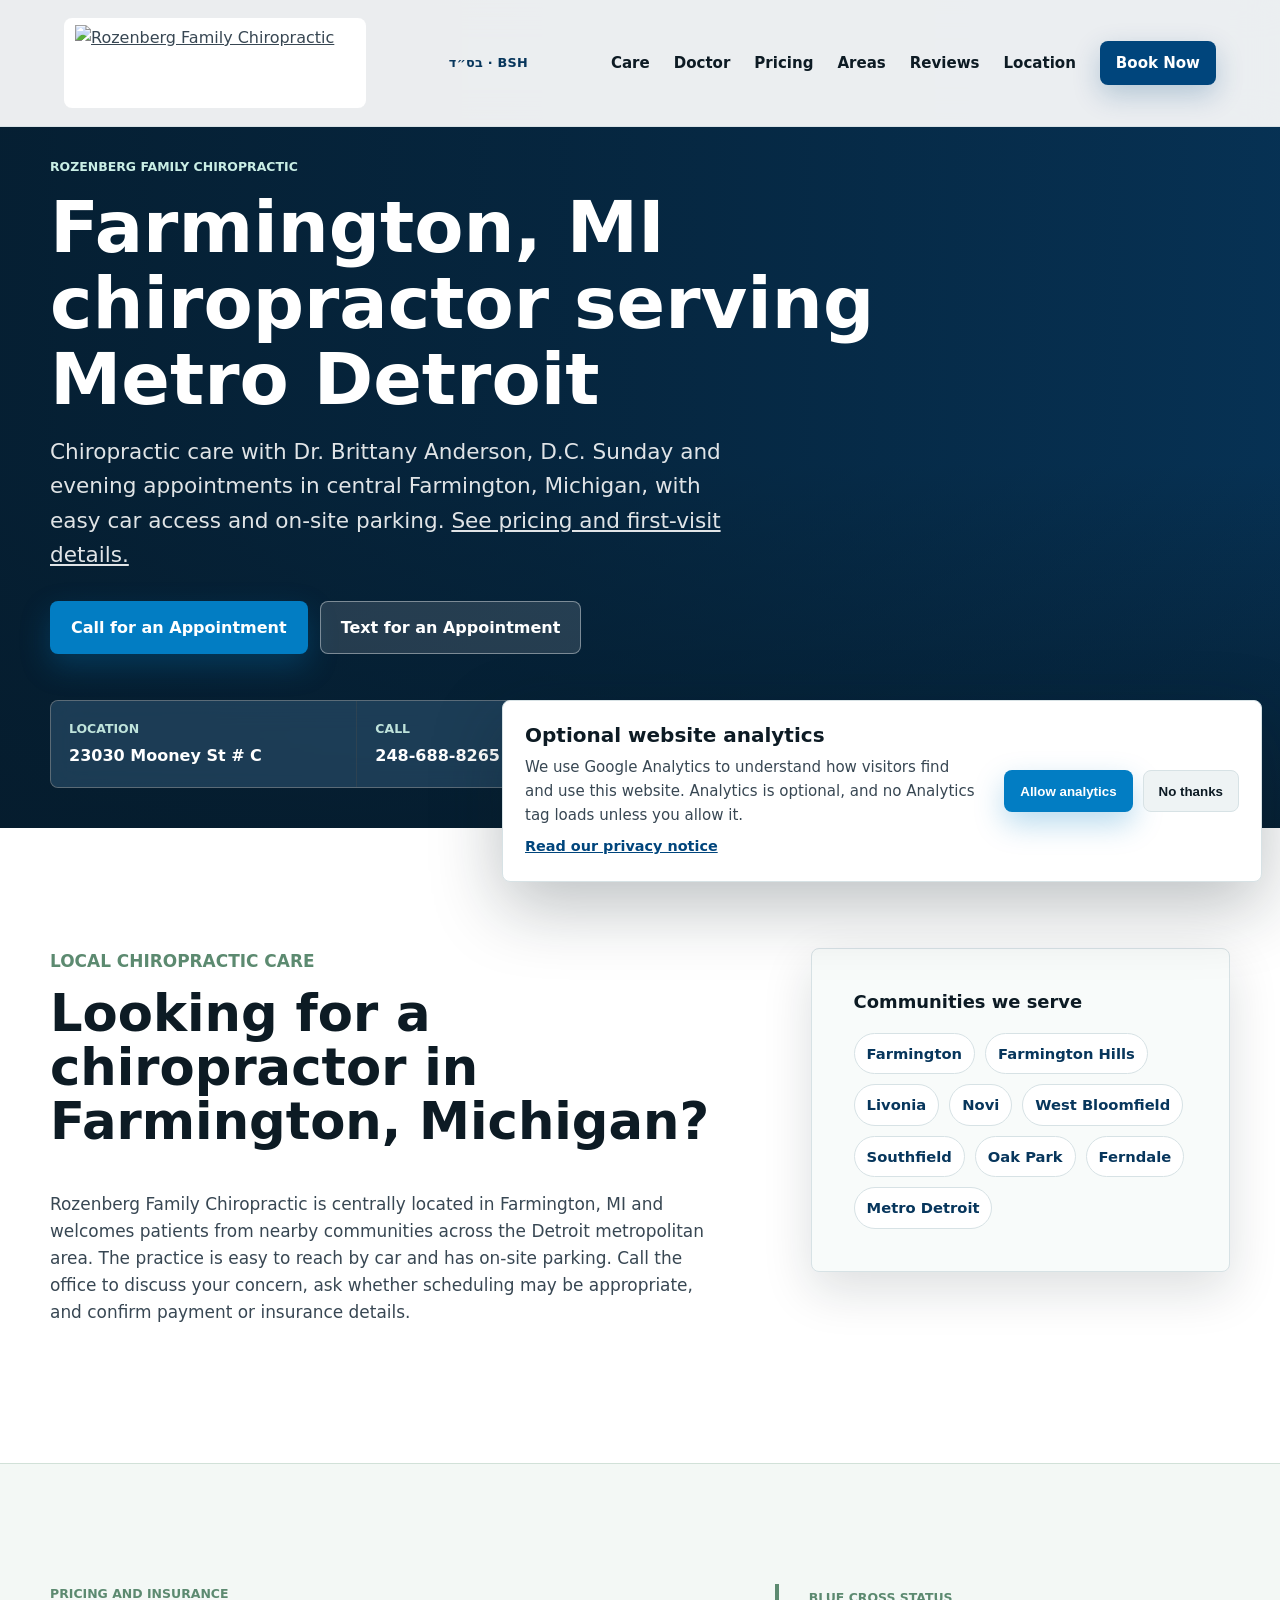
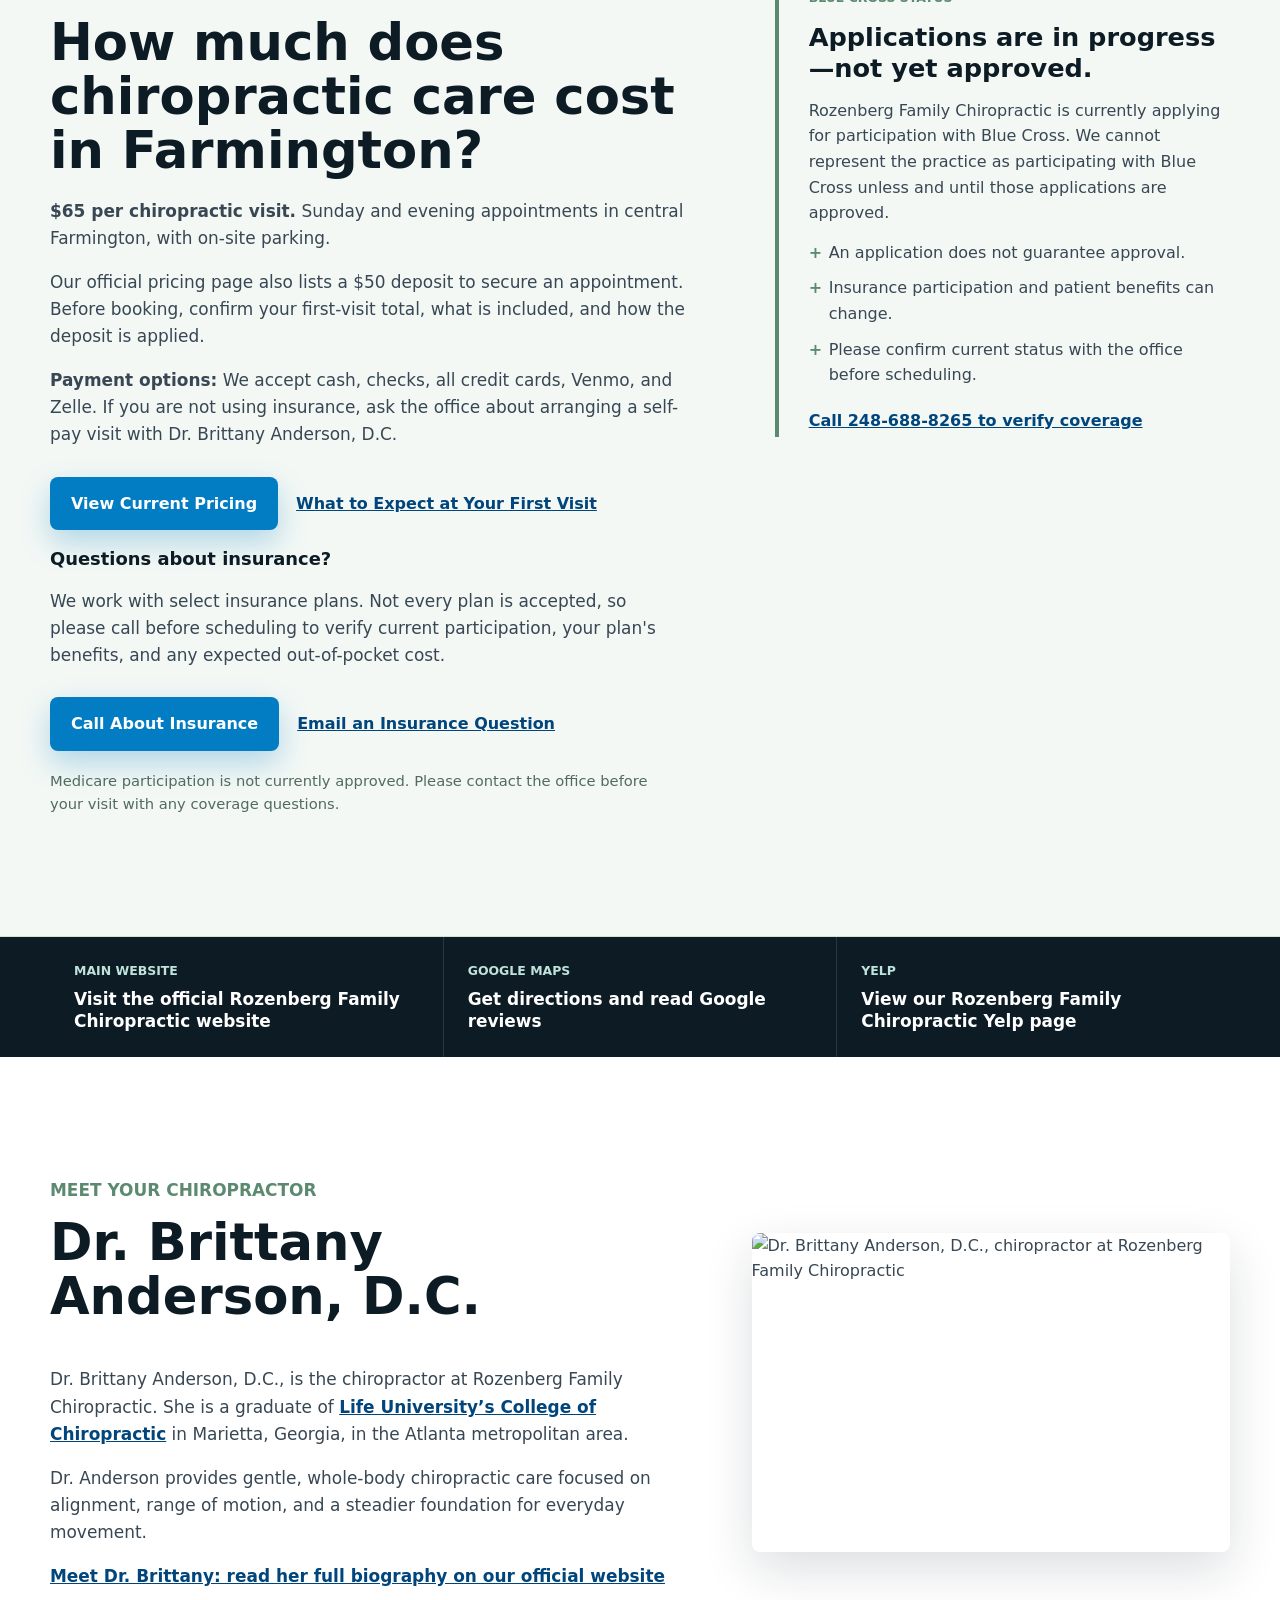
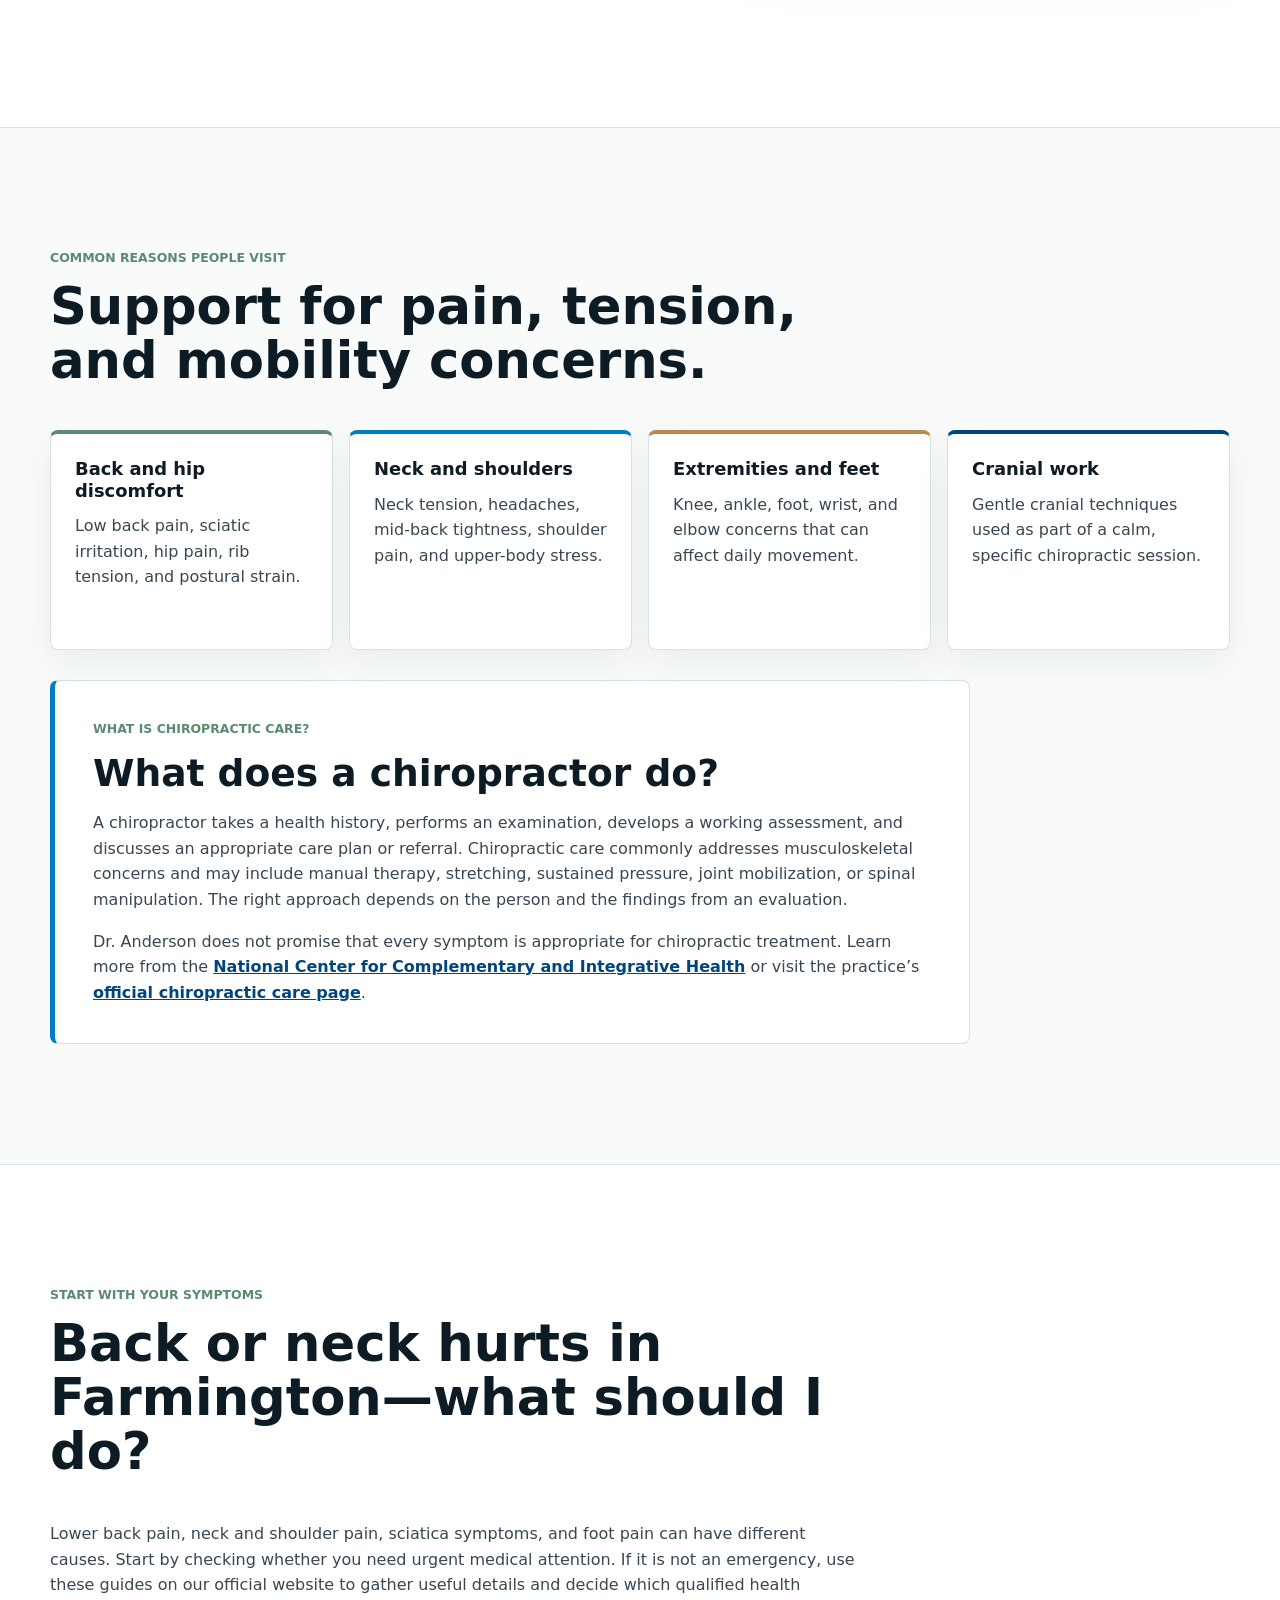
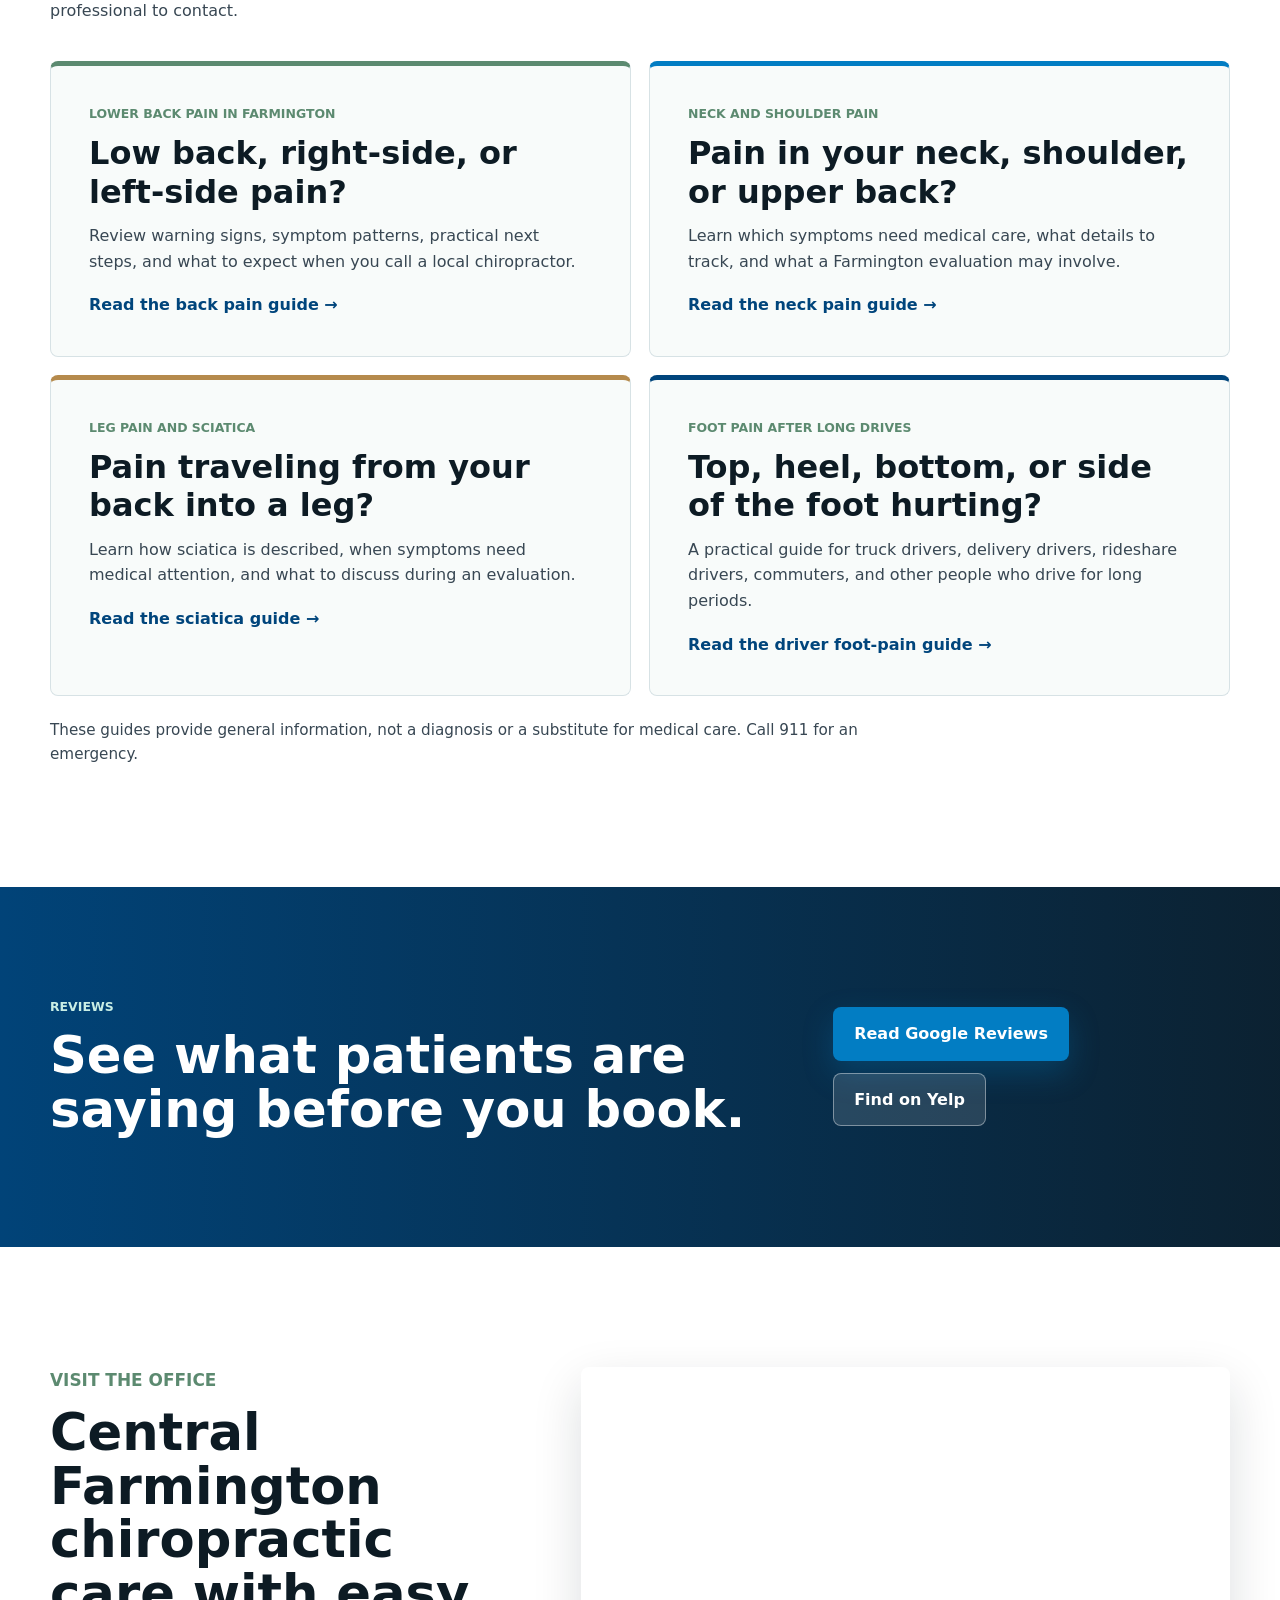
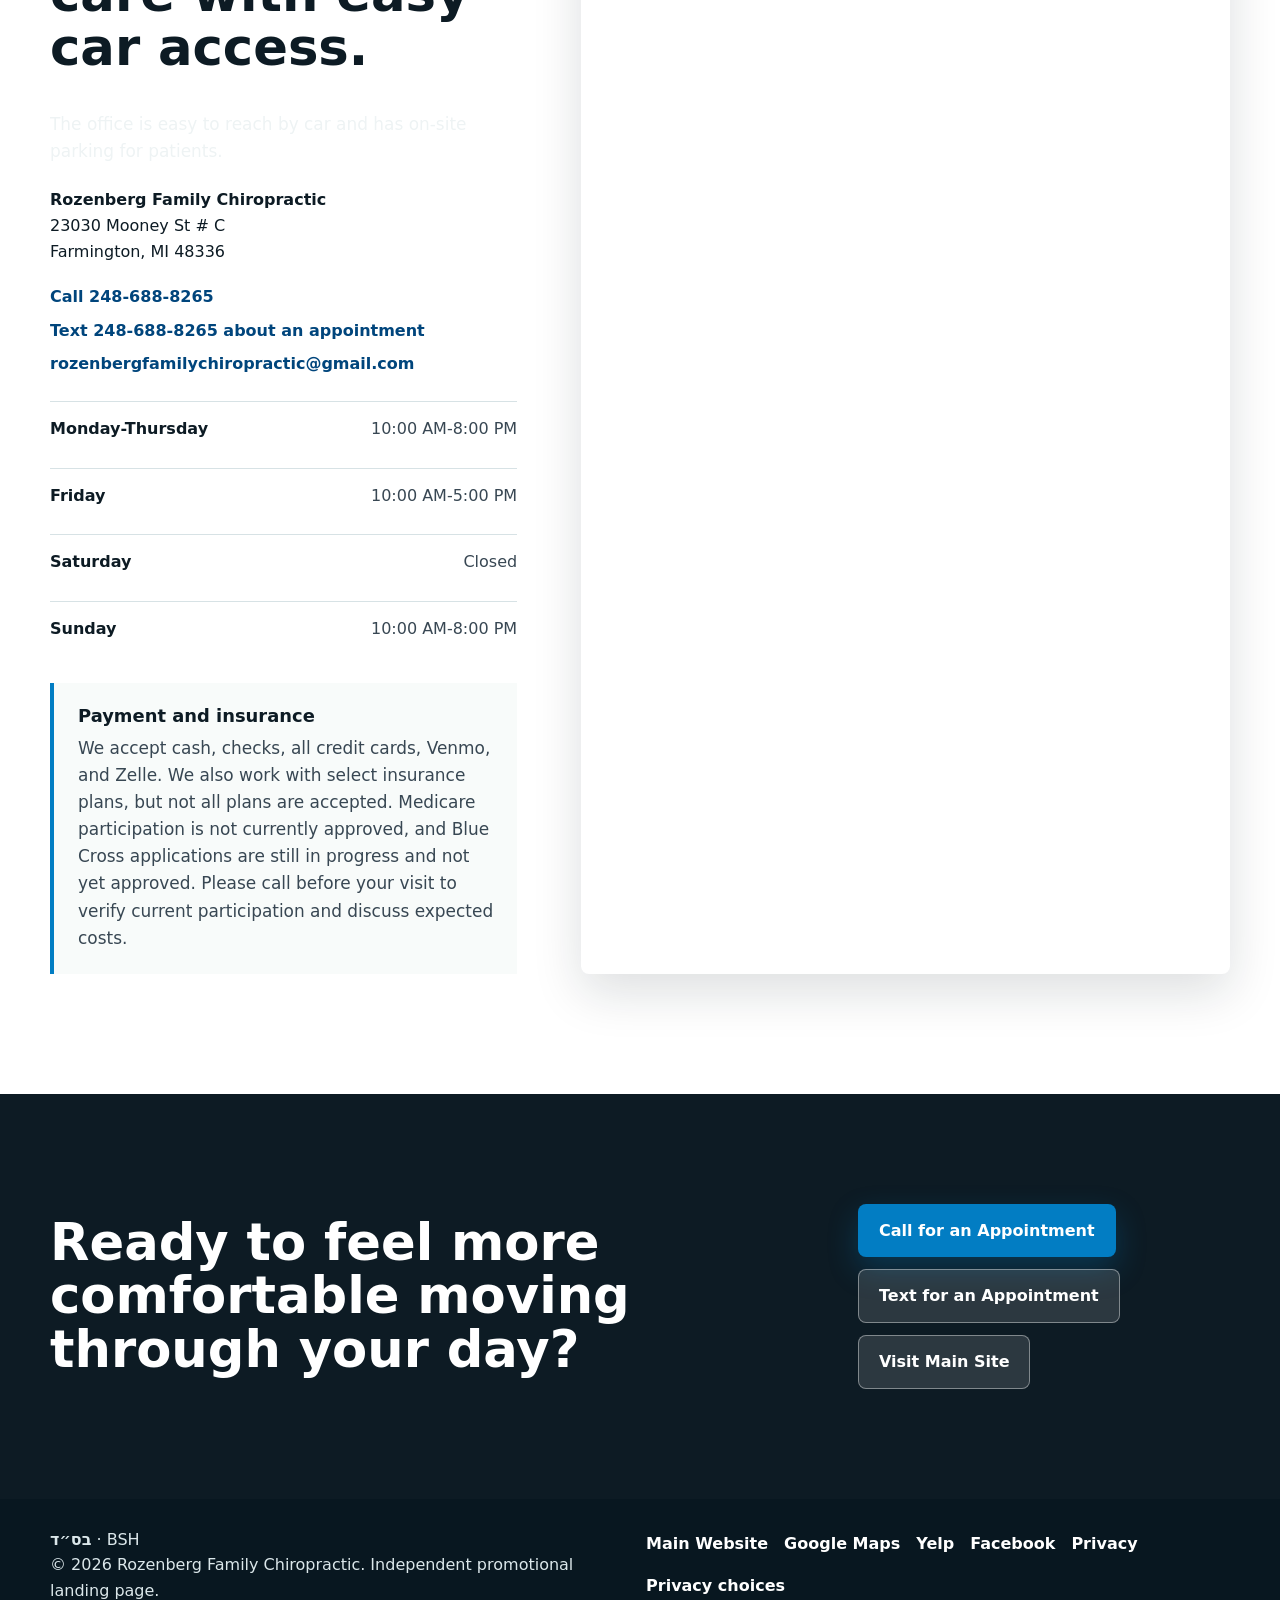
==== commit e0b6ca15: "Improve care-first messaging and appointment contact Lead with Dr. Brittany and convenient care, add" ====
--- a/index.html
+++ b/index.html
@@ -4,7 +4,7 @@
     <meta charset="utf-8">
     <meta name="viewport" content="width=device-width, initial-scale=1">
     <title>Farmington, MI Chiropractor | Rozenberg Family Chiropractic</title>
-    <meta name="description" content="$65 chiropractic visits with Dr. Brittany Anderson, D.C. in central Farmington, MI. Sunday and evening appointments, plus on-site parking.">
+    <meta name="description" content="Chiropractic care with Dr. Brittany Anderson, D.C. in central Farmington, MI. Sunday and evening appointments, on-site parking, and clear visit pricing.">
     <meta name="robots" content="index, follow">
     <link rel="canonical" href="https://frozenbe.github.io/rozenberg-chiropractic-landing-page/">
     <meta property="og:title" content="Farmington, MI Chiropractor | Rozenberg Family Chiropractic">
@@ -26,6 +26,7 @@
     <link rel="preconnect" href="https://rozenbergfamilychiropractic.com">
     <link rel="stylesheet" href="styles.css">
     <script defer src="analytics.js"></script>
+    <script defer src="hours-notice.js"></script>
     <script type="application/ld+json">
       {
         "@context": "https://schema.org",
@@ -42,7 +43,7 @@
             "@id": "https://frozenbe.github.io/rozenberg-chiropractic-landing-page/#webpage",
             "url": "https://frozenbe.github.io/rozenberg-chiropractic-landing-page/",
             "name": "Farmington, MI Chiropractor | Rozenberg Family Chiropractic",
-            "description": "$65 chiropractic visits with Dr. Brittany Anderson, D.C. in central Farmington, Michigan. Sunday and evening appointments, plus on-site parking. Review pricing, payment options, and first-visit information.",
+            "description": "Chiropractic care with Dr. Brittany Anderson, D.C. in central Farmington, Michigan. Sunday and evening appointments, plus on-site parking. Review pricing, payment options, and first-visit information.",
             "isPartOf": { "@id": "https://frozenbe.github.io/rozenberg-chiropractic-landing-page/#website" },
             "about": { "@id": "https://frozenbe.github.io/rozenberg-chiropractic-landing-page/#practice" },
             "inLanguage": "en-US"
@@ -105,10 +106,18 @@
                 "closes": "17:00"
               }
             ],
+            "specialOpeningHoursSpecification": {
+              "@type": "OpeningHoursSpecification",
+              "validFrom": "2026-09-07",
+              "validThrough": "2026-09-07",
+              "opens": "00:00",
+              "closes": "00:00"
+            },
             "sameAs": [
               "https://rozenbergfamilychiropractic.com/",
               "https://maps.app.goo.gl/4jcfa6Mh9xQxSKBa8",
-              "https://www.yelp.com/biz/rozenberg-family-chiropractic-farmington"
+              "https://www.yelp.com/biz/rozenberg-family-chiropractic-farmington",
+              "https://www.facebook.com/profile.php?id=61593890954507"
             ],
             "areaServed": [
               "Farmington, MI",
@@ -152,10 +161,11 @@
         <div class="hero-inner">
           <p class="eyebrow">Rozenberg Family Chiropractic</p>
           <h1>Farmington, MI chiropractor serving Metro Detroit</h1>
-          <p class="hero-copy">$65 chiropractic visits with Dr. Brittany Anderson, D.C. Sunday and evening appointments in central Farmington, Michigan, with easy car access and on-site parking. <a href="#insurance">See pricing and first-visit details.</a></p>
+          <p class="hero-copy">Chiropractic care with Dr. Brittany Anderson, D.C. Sunday and evening appointments in central Farmington, Michigan, with easy car access and on-site parking. <a href="#insurance">See pricing and first-visit details.</a></p>
+          <p class="holiday-notice" data-hours-notice hidden><strong>Labor Day:</strong> closed Monday, September 7, 2026. Regular hours resume Tuesday, September 8 at 10 AM.</p>
           <div class="hero-actions">
-            <a class="button primary" href="https://rozenbergfamilychiropractic.com/schedule-now/?utm_source=landing_page&amp;utm_medium=referral&amp;utm_campaign=farmington_chiropractor_visibility">Schedule a Visit</a>
-            <a class="button secondary" href="https://maps.app.goo.gl/4jcfa6Mh9xQxSKBa8">Read Reviews</a>
+            <a class="button primary" href="tel:+12486888265">Call for an Appointment</a>
+            <a class="button secondary" href="sms:+12486888265">Text for an Appointment</a>
           </div>
           <dl class="hero-facts" aria-label="Practice details">
             <div>
@@ -360,9 +370,11 @@
               Farmington, MI 48336
             </address>
             <div class="contact-list" aria-label="Contact details">
-              <a href="tel:+12486888265">248-688-8265</a>
+              <a href="tel:+12486888265">Call 248-688-8265</a>
+              <a href="sms:+12486888265">Text 248-688-8265 about an appointment</a>
               <a href="mailto:rozenbergfamilychiropractic@gmail.com">rozenbergfamilychiropractic@gmail.com</a>
             </div>
+            <p class="holiday-notice" data-hours-notice hidden><strong>Labor Day:</strong> closed Monday, September 7, 2026. Regular hours resume Tuesday, September 8 at 10 AM.</p>
             <dl class="hours-list">
               <div>
                 <dt>Monday-Thursday</dt>
@@ -373,6 +385,10 @@
                 <dd>10:00 AM-5:00 PM</dd>
               </div>
               <div>
+                <dt>Saturday</dt>
+                <dd>Closed</dd>
+              </div>
+              <div>
                 <dt>Sunday</dt>
                 <dd>10:00 AM-8:00 PM</dd>
               </div>
@@ -392,7 +408,8 @@
         <div class="section-inner final-inner">
           <h2>Ready to feel more comfortable moving through your day?</h2>
           <div class="final-actions">
-            <a class="button primary" href="https://rozenbergfamilychiropractic.com/schedule-now/?utm_source=landing_page&amp;utm_medium=referral&amp;utm_campaign=farmington_chiropractor_visibility">Book Now</a>
+            <a class="button primary" href="tel:+12486888265">Call for an Appointment</a>
+            <a class="button secondary" href="sms:+12486888265">Text for an Appointment</a>
             <a class="button secondary" href="https://rozenbergfamilychiropractic.com/?utm_source=landing_page&amp;utm_medium=referral&amp;utm_campaign=farmington_chiropractor_visibility">Visit Main Site</a>
           </div>
         </div>
@@ -406,6 +423,7 @@
           <a href="https://rozenbergfamilychiropractic.com/?utm_source=landing_page&amp;utm_medium=referral&amp;utm_campaign=farmington_chiropractor_visibility">Main Website</a>
           <a href="https://maps.app.goo.gl/4jcfa6Mh9xQxSKBa8">Google Maps</a>
           <a href="https://m.yelp.com/biz/rozenberg-family-chiropractic-farmington?ylpcid=6fa3684f691841c48980c66c5cd639fa714d51fa">Yelp</a>
+          <a href="https://www.facebook.com/profile.php?id=61593890954507">Facebook</a>
           <a href="privacy.html">Privacy</a>
           <button class="footer-button" type="button" data-analytics-settings>Privacy choices</button>
         </div>
@@ -424,9 +442,9 @@
       </div>
     </aside>
 
-    <div class="mobile-cta" aria-label="Quick appointment link">
-      <a href="https://rozenbergfamilychiropractic.com/schedule-now/?utm_source=landing_page&amp;utm_medium=referral&amp;utm_campaign=farmington_chiropractor_visibility">Book Now</a>
-      <a href="tel:+12486888265">Call</a>
+    <div class="mobile-cta" aria-label="Contact the office for an appointment">
+      <a href="tel:+12486888265">Call for a Visit</a>
+      <a href="sms:+12486888265">Text for a Visit</a>
     </div>
   </body>
 </html>
--- a/styles.css
+++ b/styles.css
@@ -193,6 +193,11 @@
   letter-spacing: 0;
 }
 
+.hero h1 {
+  font-size: clamp(2.4rem, 5.6vw, 4.8rem);
+  line-height: 1.06;
+}
+
 h3 {
   color: var(--ink);
   font-size: 1.12rem;
@@ -204,6 +209,15 @@
   margin-bottom: 28px;
   color: rgba(255, 255, 255, 0.88);
   font-size: clamp(1.08rem, 2vw, 1.35rem);
+}
+
+.holiday-notice {
+  max-width: 680px;
+  padding: 14px 18px;
+  color: var(--ink);
+  background: #fff4d9;
+  border-left: 4px solid var(--gold);
+  border-radius: var(--radius);
 }
 
 .hero-actions,
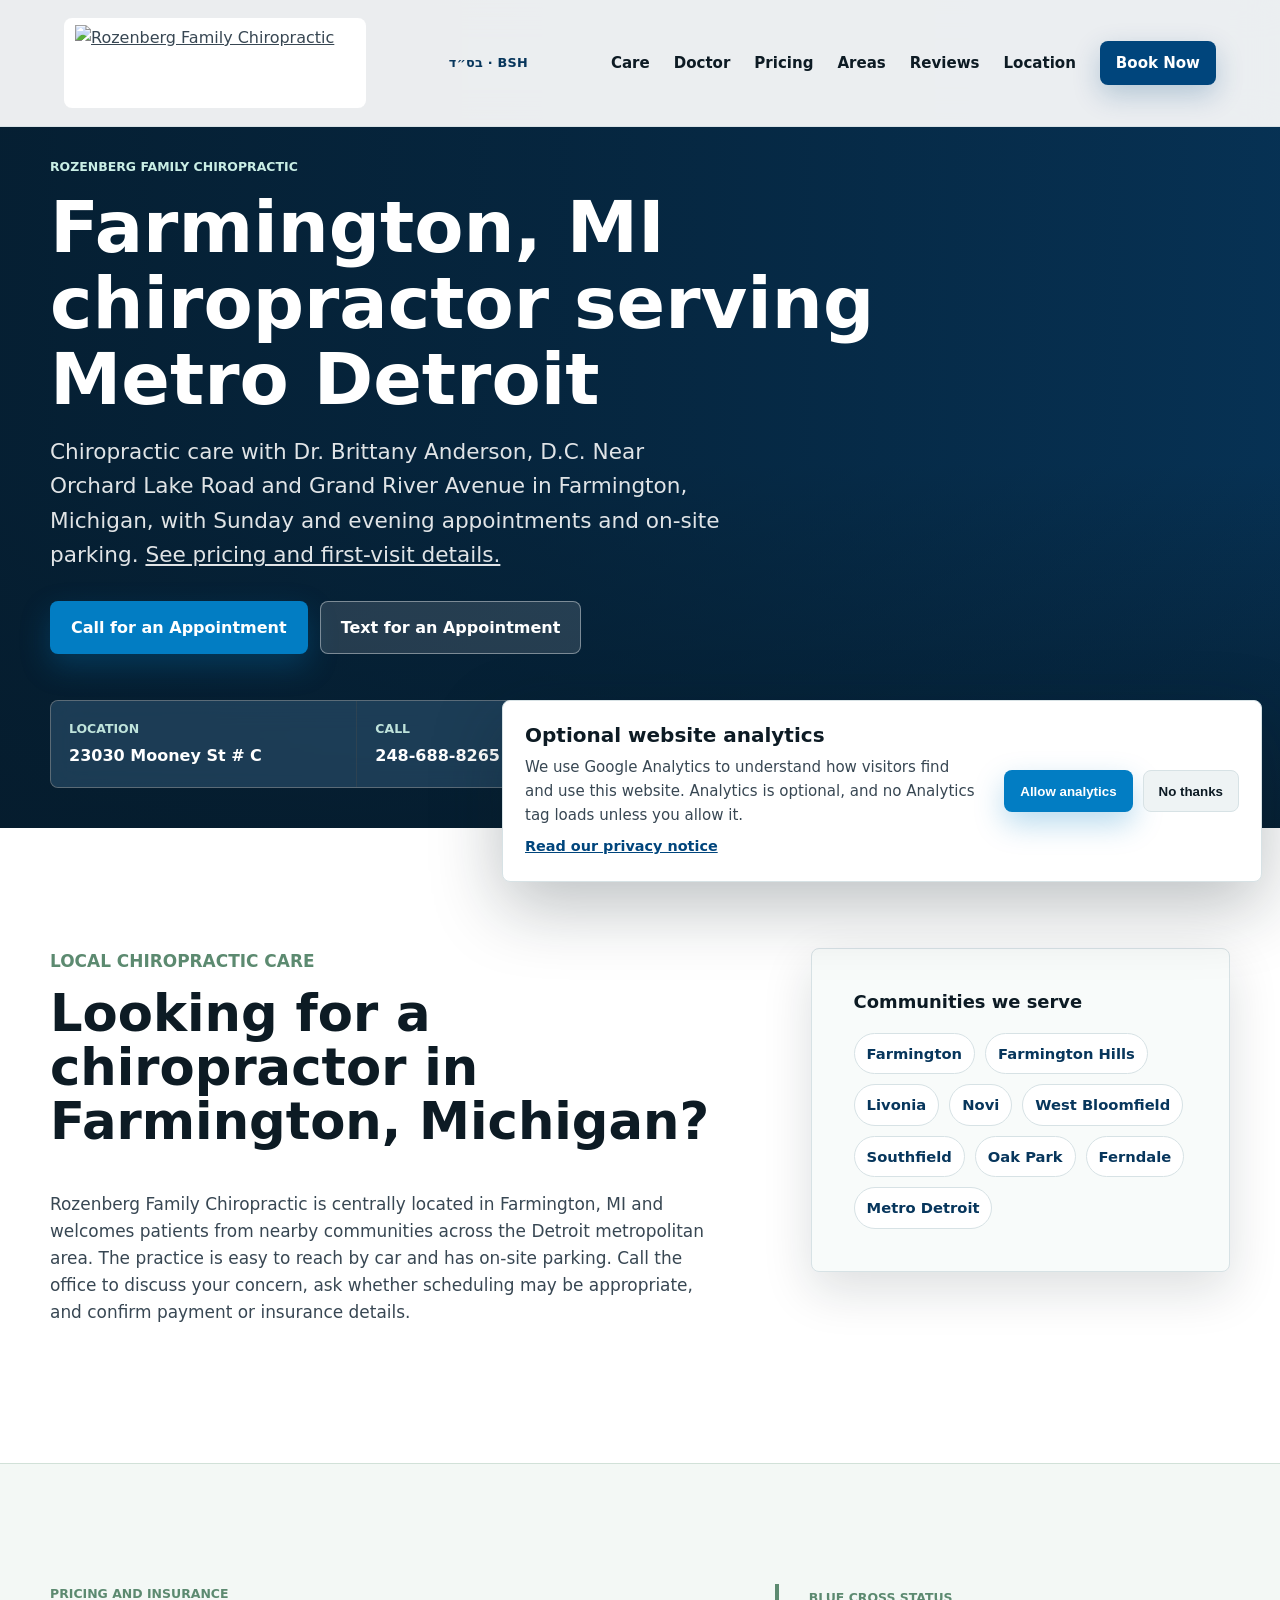
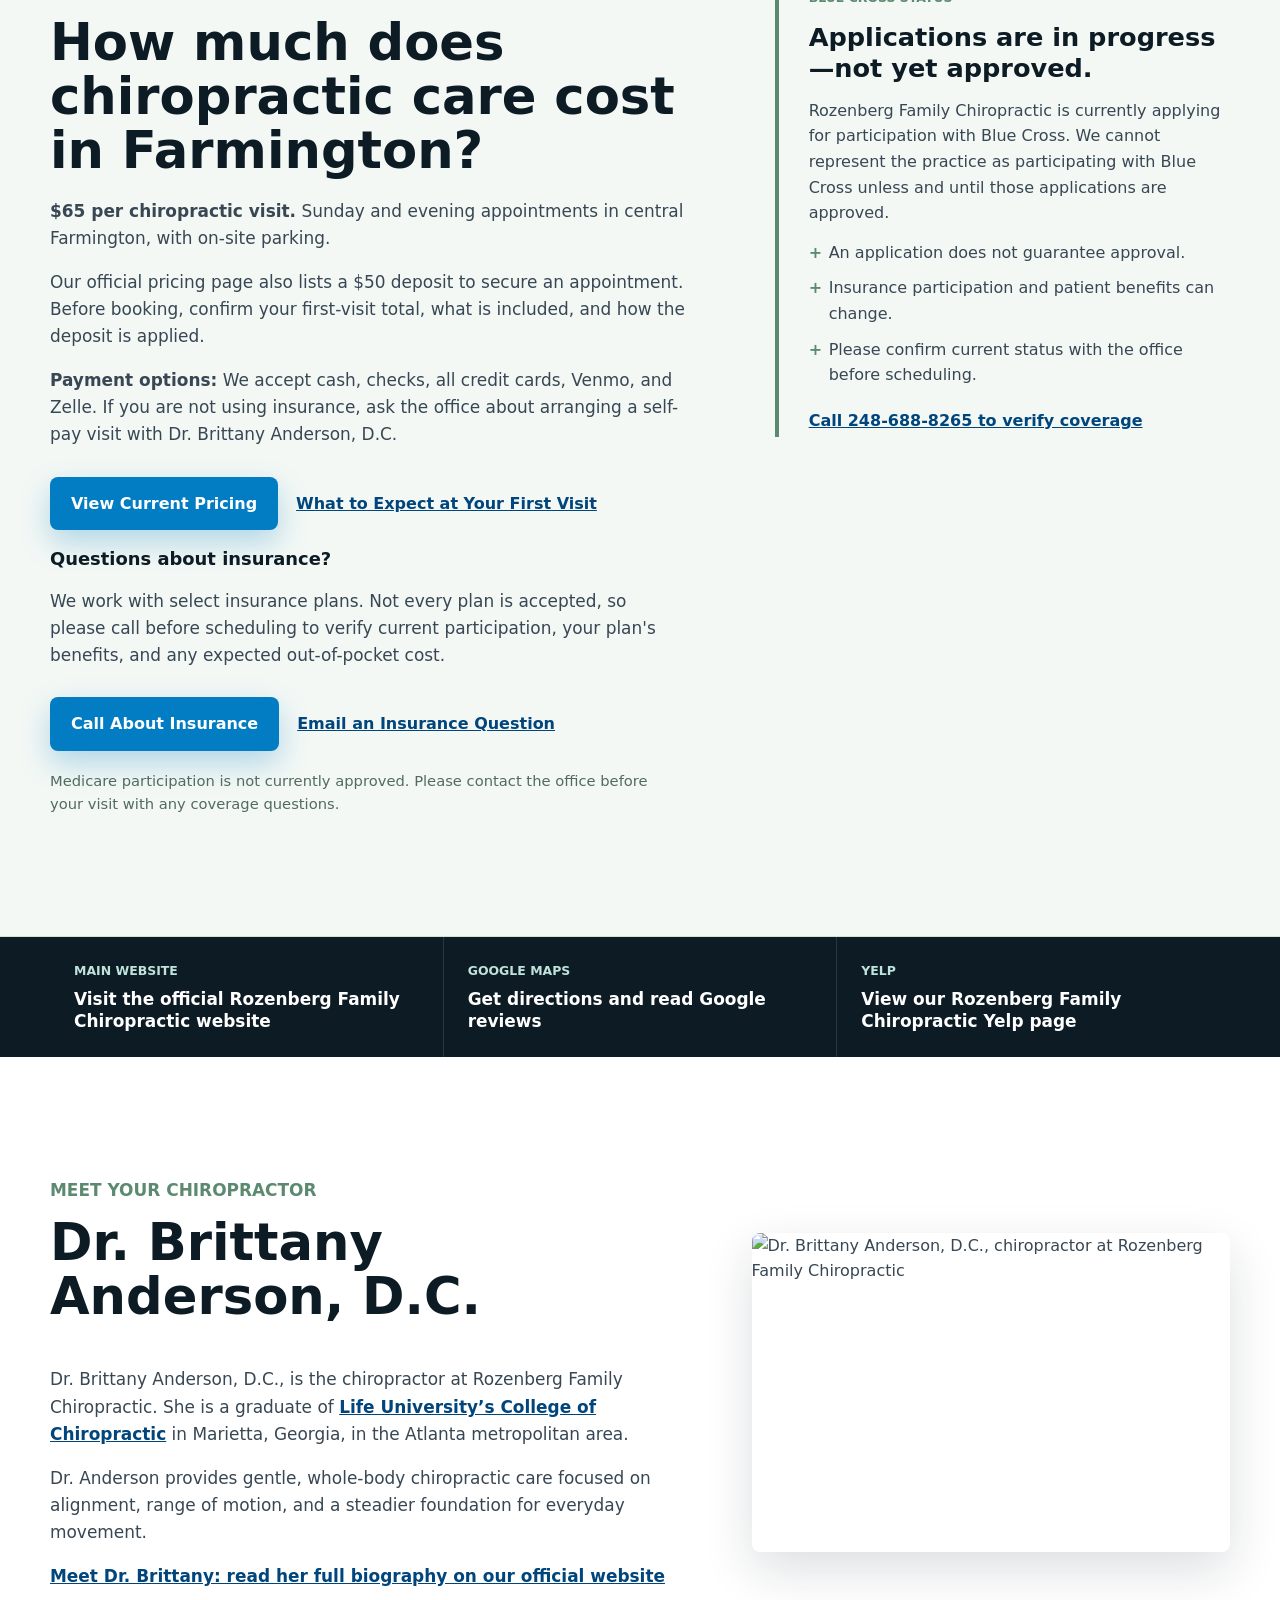
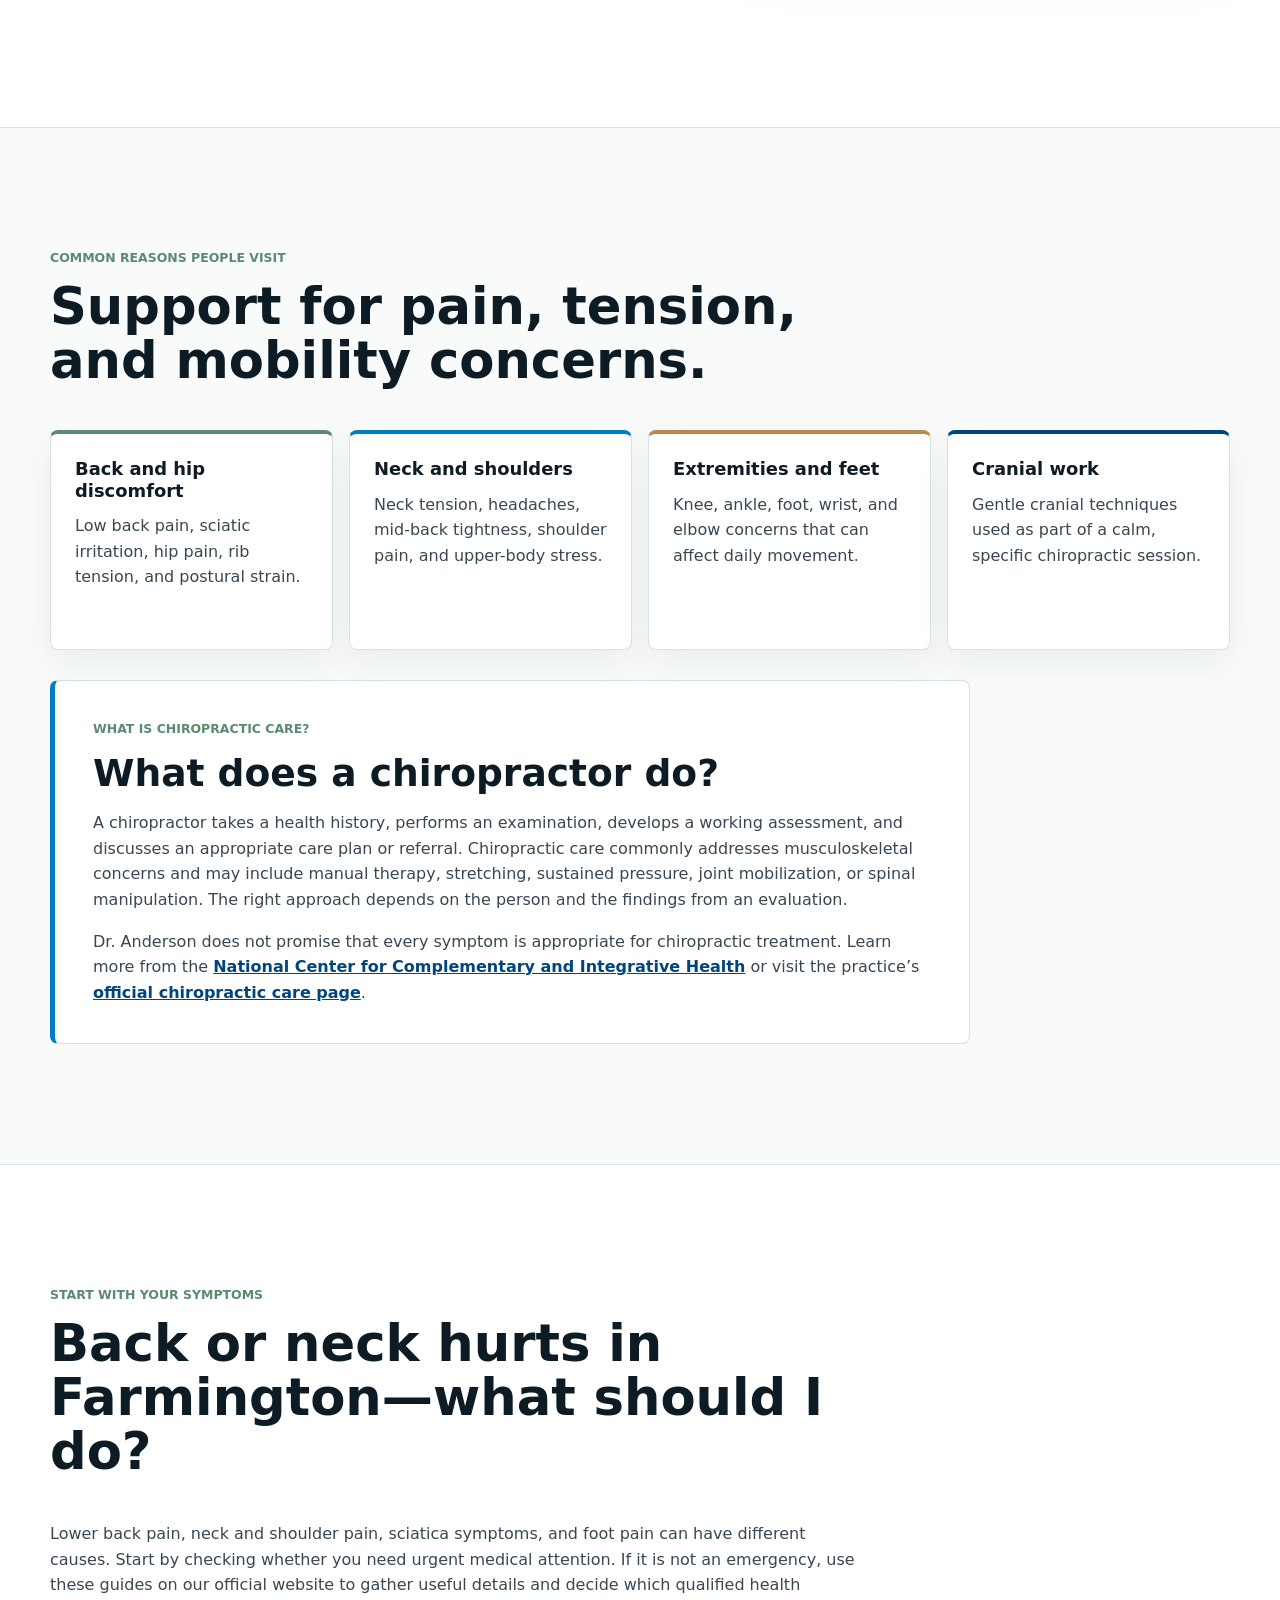
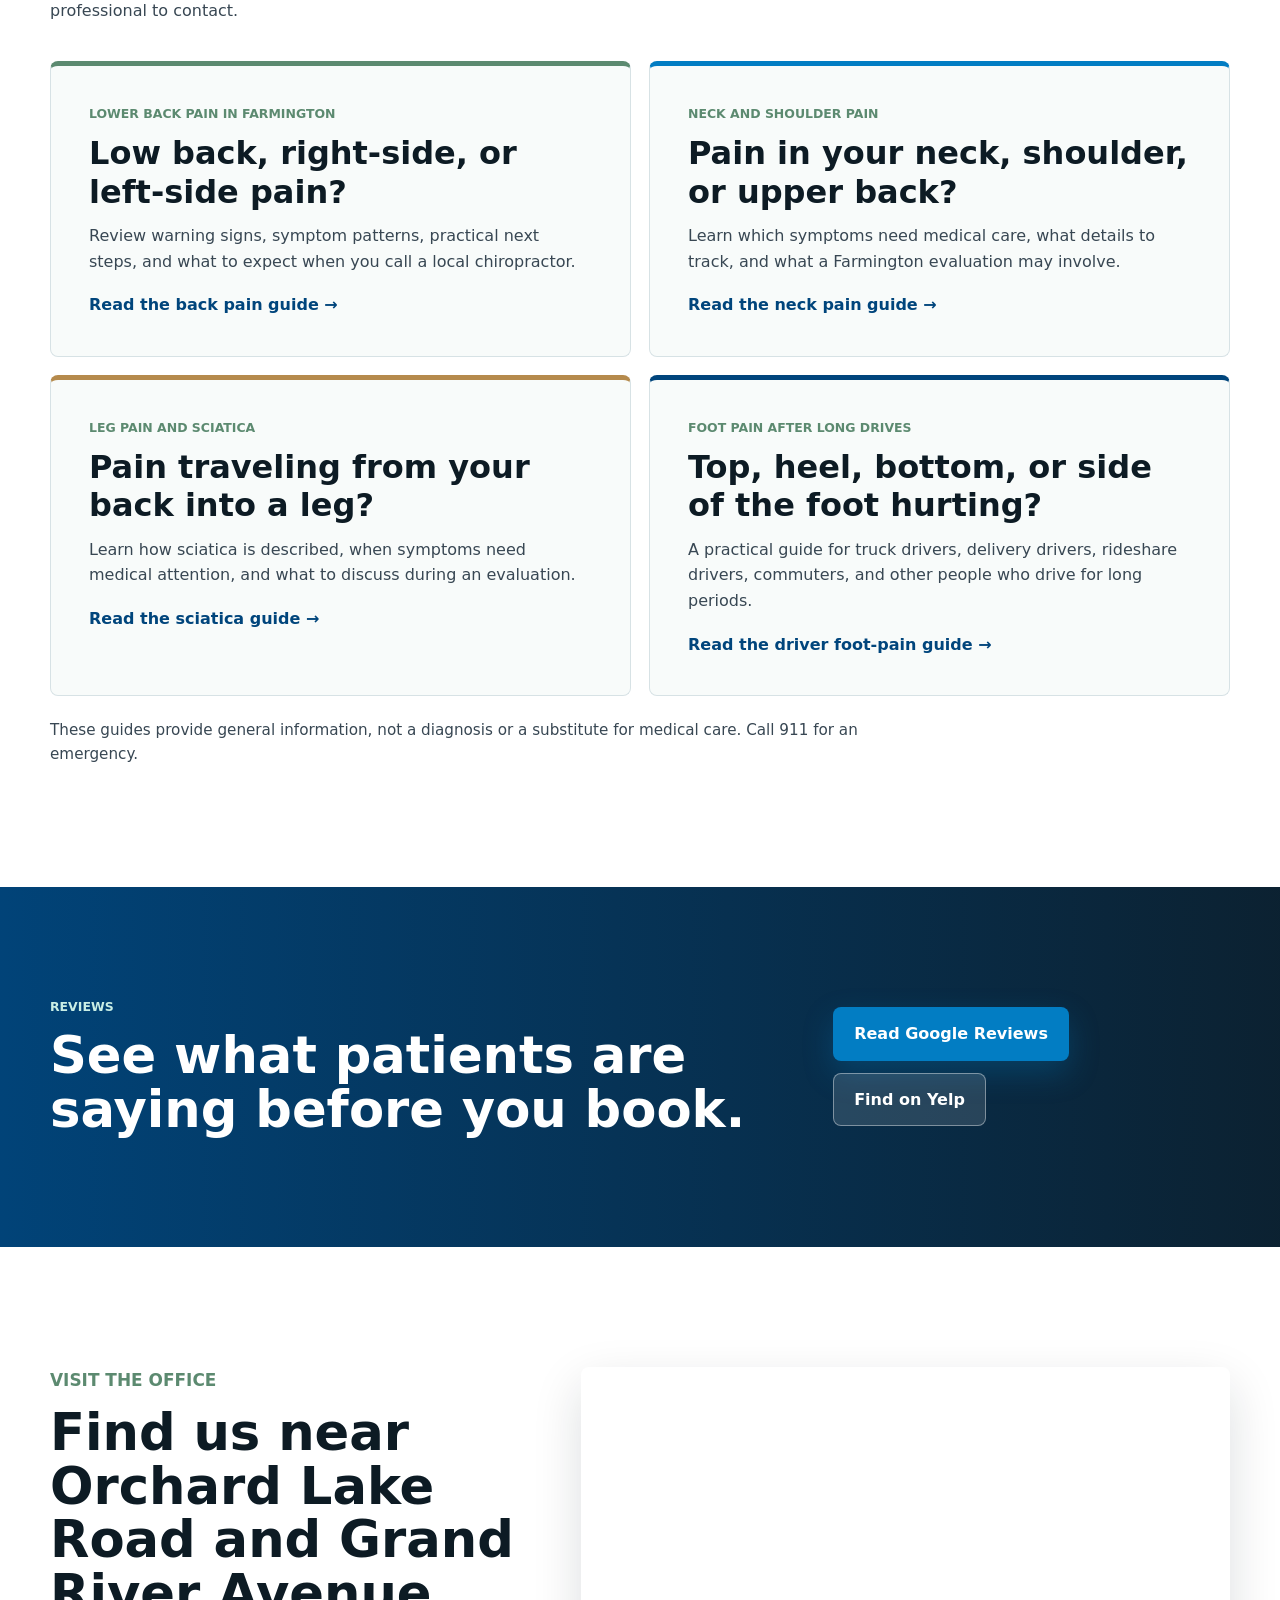
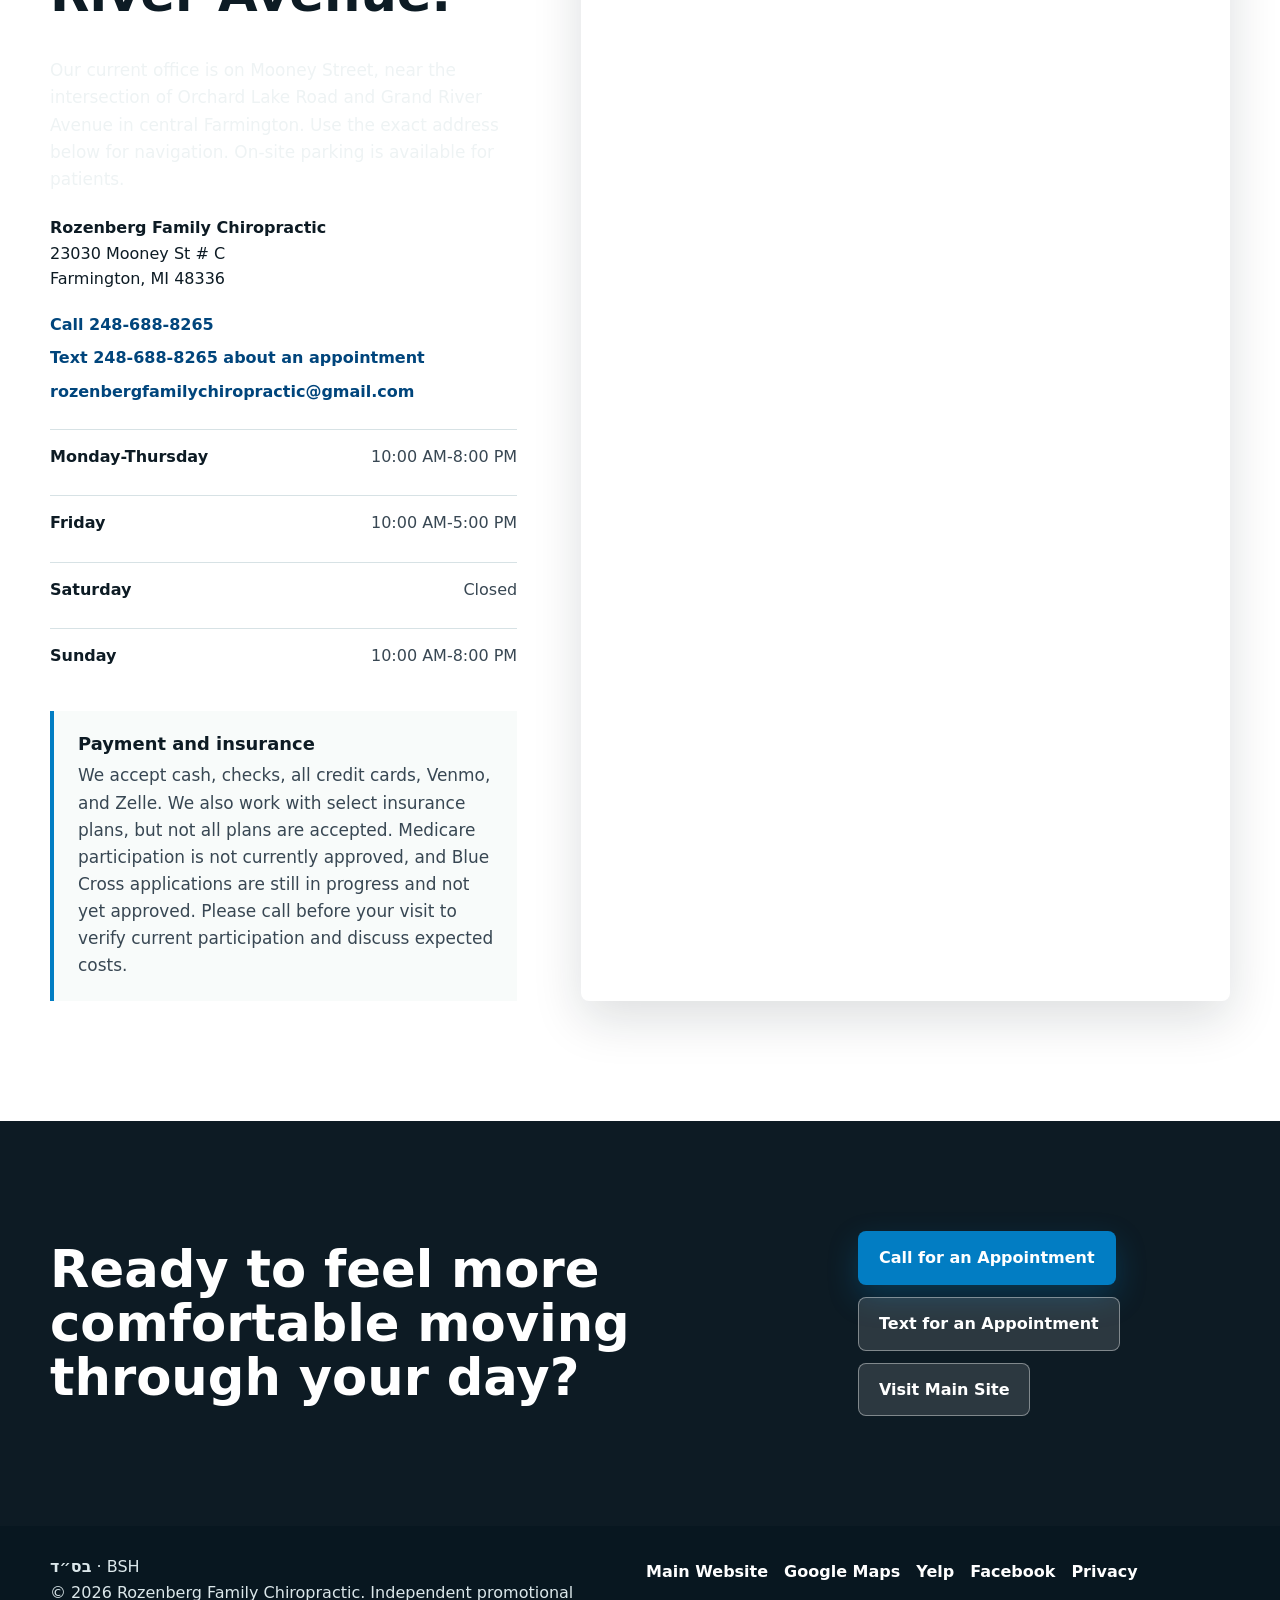
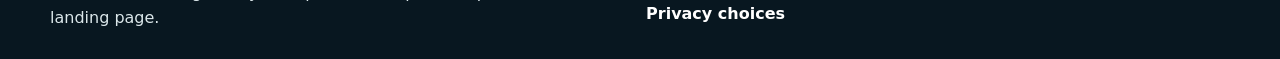
==== commit bc003876: "Add familiar Orchard Lake and Grand River landmark Add landmark-first directions to the landing page" ====
--- a/index.html
+++ b/index.html
@@ -161,7 +161,7 @@
         <div class="hero-inner">
           <p class="eyebrow">Rozenberg Family Chiropractic</p>
           <h1>Farmington, MI chiropractor serving Metro Detroit</h1>
-          <p class="hero-copy">Chiropractic care with Dr. Brittany Anderson, D.C. Sunday and evening appointments in central Farmington, Michigan, with easy car access and on-site parking. <a href="#insurance">See pricing and first-visit details.</a></p>
+          <p class="hero-copy">Chiropractic care with Dr. Brittany Anderson, D.C. Near Orchard Lake Road and Grand River Avenue in Farmington, Michigan, with Sunday and evening appointments and on-site parking. <a href="#insurance">See pricing and first-visit details.</a></p>
           <p class="holiday-notice" data-hours-notice hidden><strong>Labor Day:</strong> closed Monday, September 7, 2026. Regular hours resume Tuesday, September 8 at 10 AM.</p>
           <div class="hero-actions">
             <a class="button primary" href="tel:+12486888265">Call for an Appointment</a>
@@ -362,8 +362,8 @@
         <div class="section-inner location-grid">
           <div class="copy-block">
             <p class="eyebrow dark">Visit the office</p>
-            <h2>Central Farmington chiropractic care with easy car access.</h2>
-            <p class="location-note">The office is easy to reach by car and has on-site parking for patients.</p>
+            <h2>Find us near Orchard Lake Road and Grand River Avenue.</h2>
+            <p class="location-note">Our current office is on Mooney Street, near the intersection of Orchard Lake Road and Grand River Avenue in central Farmington. Use the exact address below for navigation. On-site parking is available for patients.</p>
             <address>
               <strong>Rozenberg Family Chiropractic</strong><br>
               23030 Mooney St # C<br>
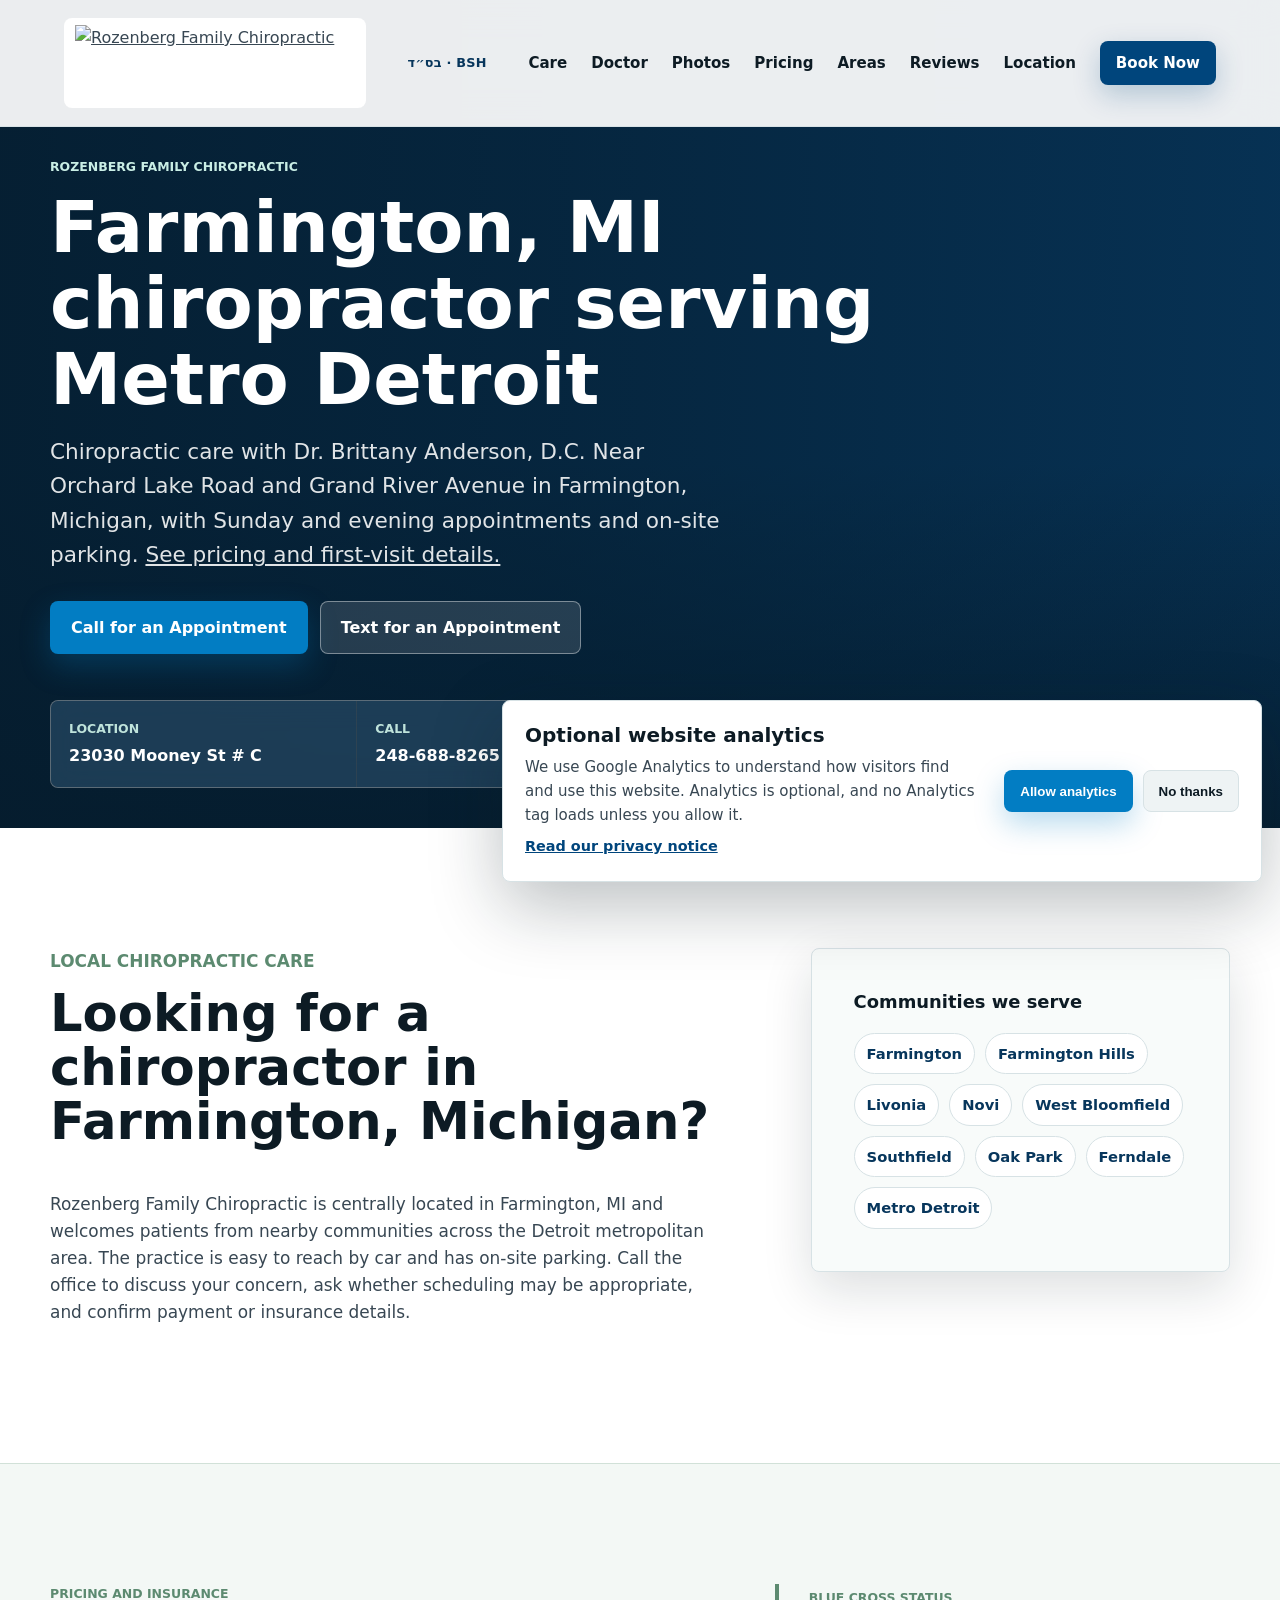
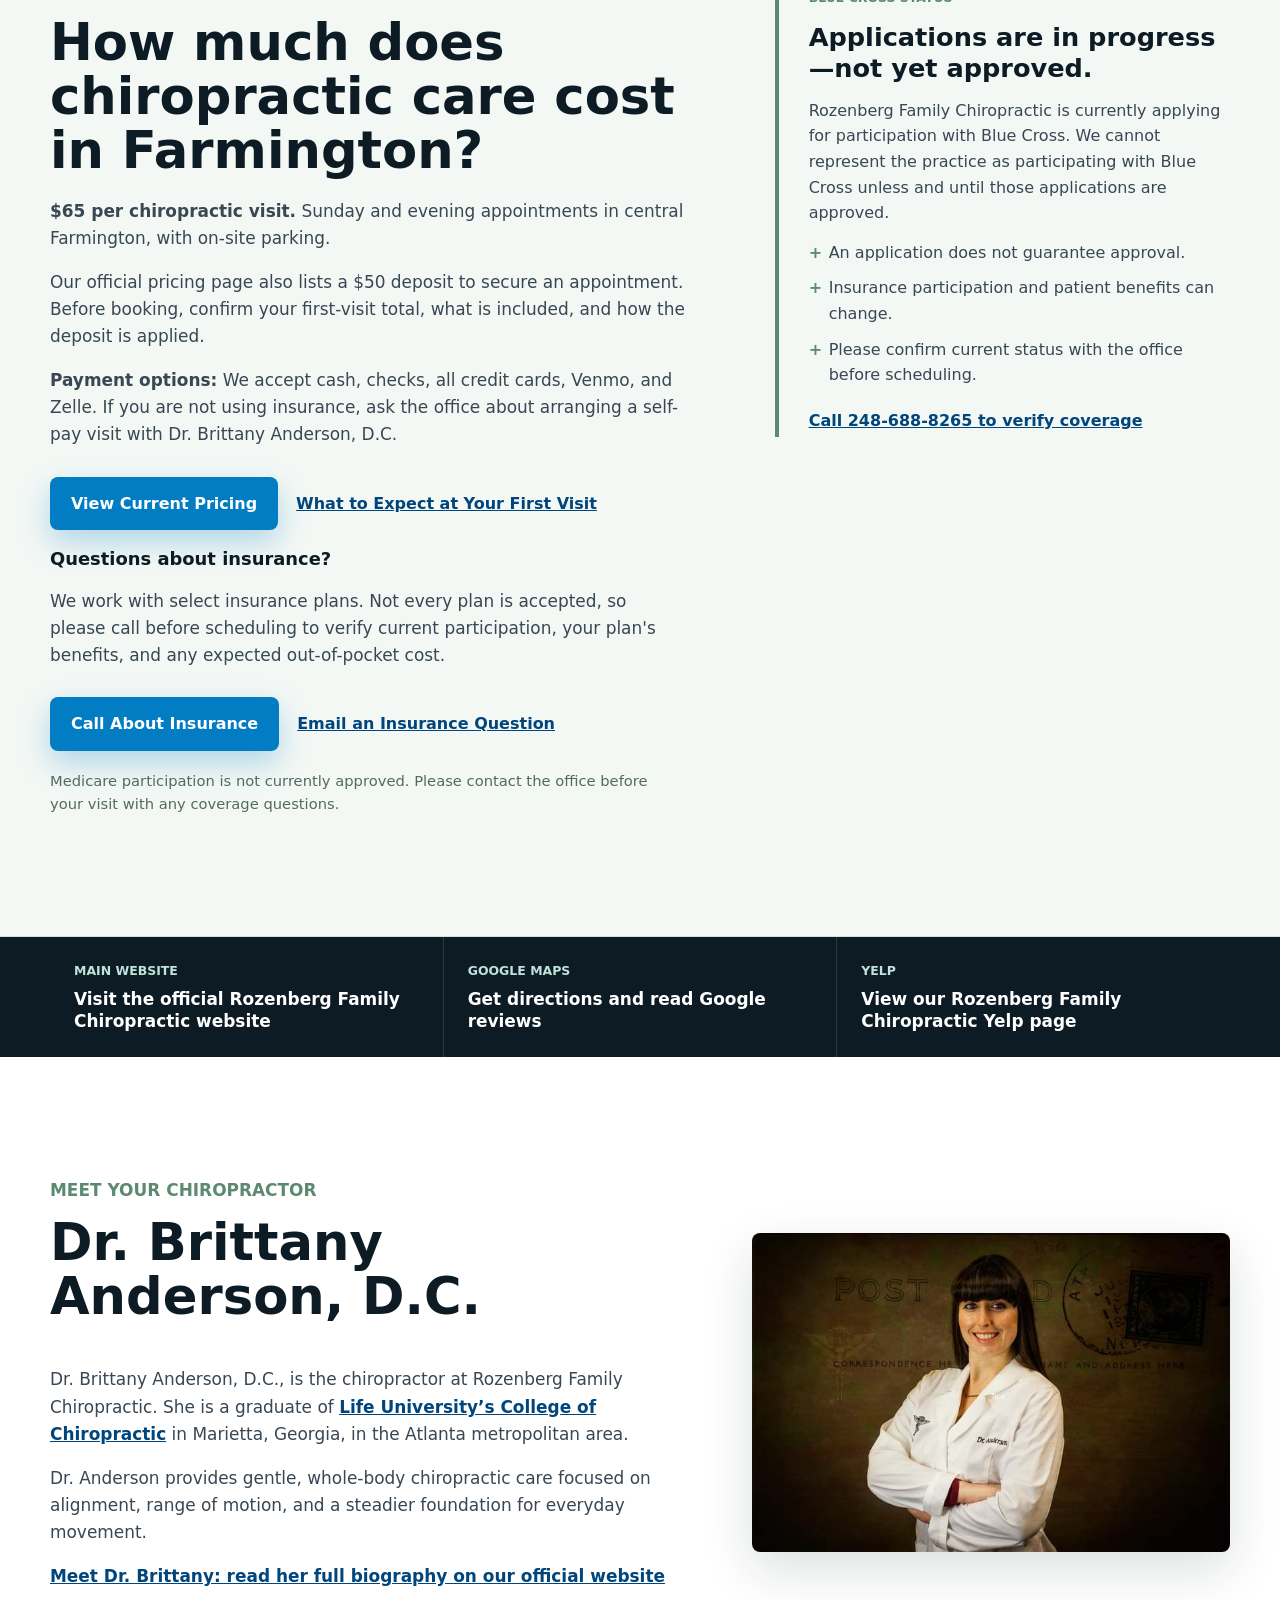
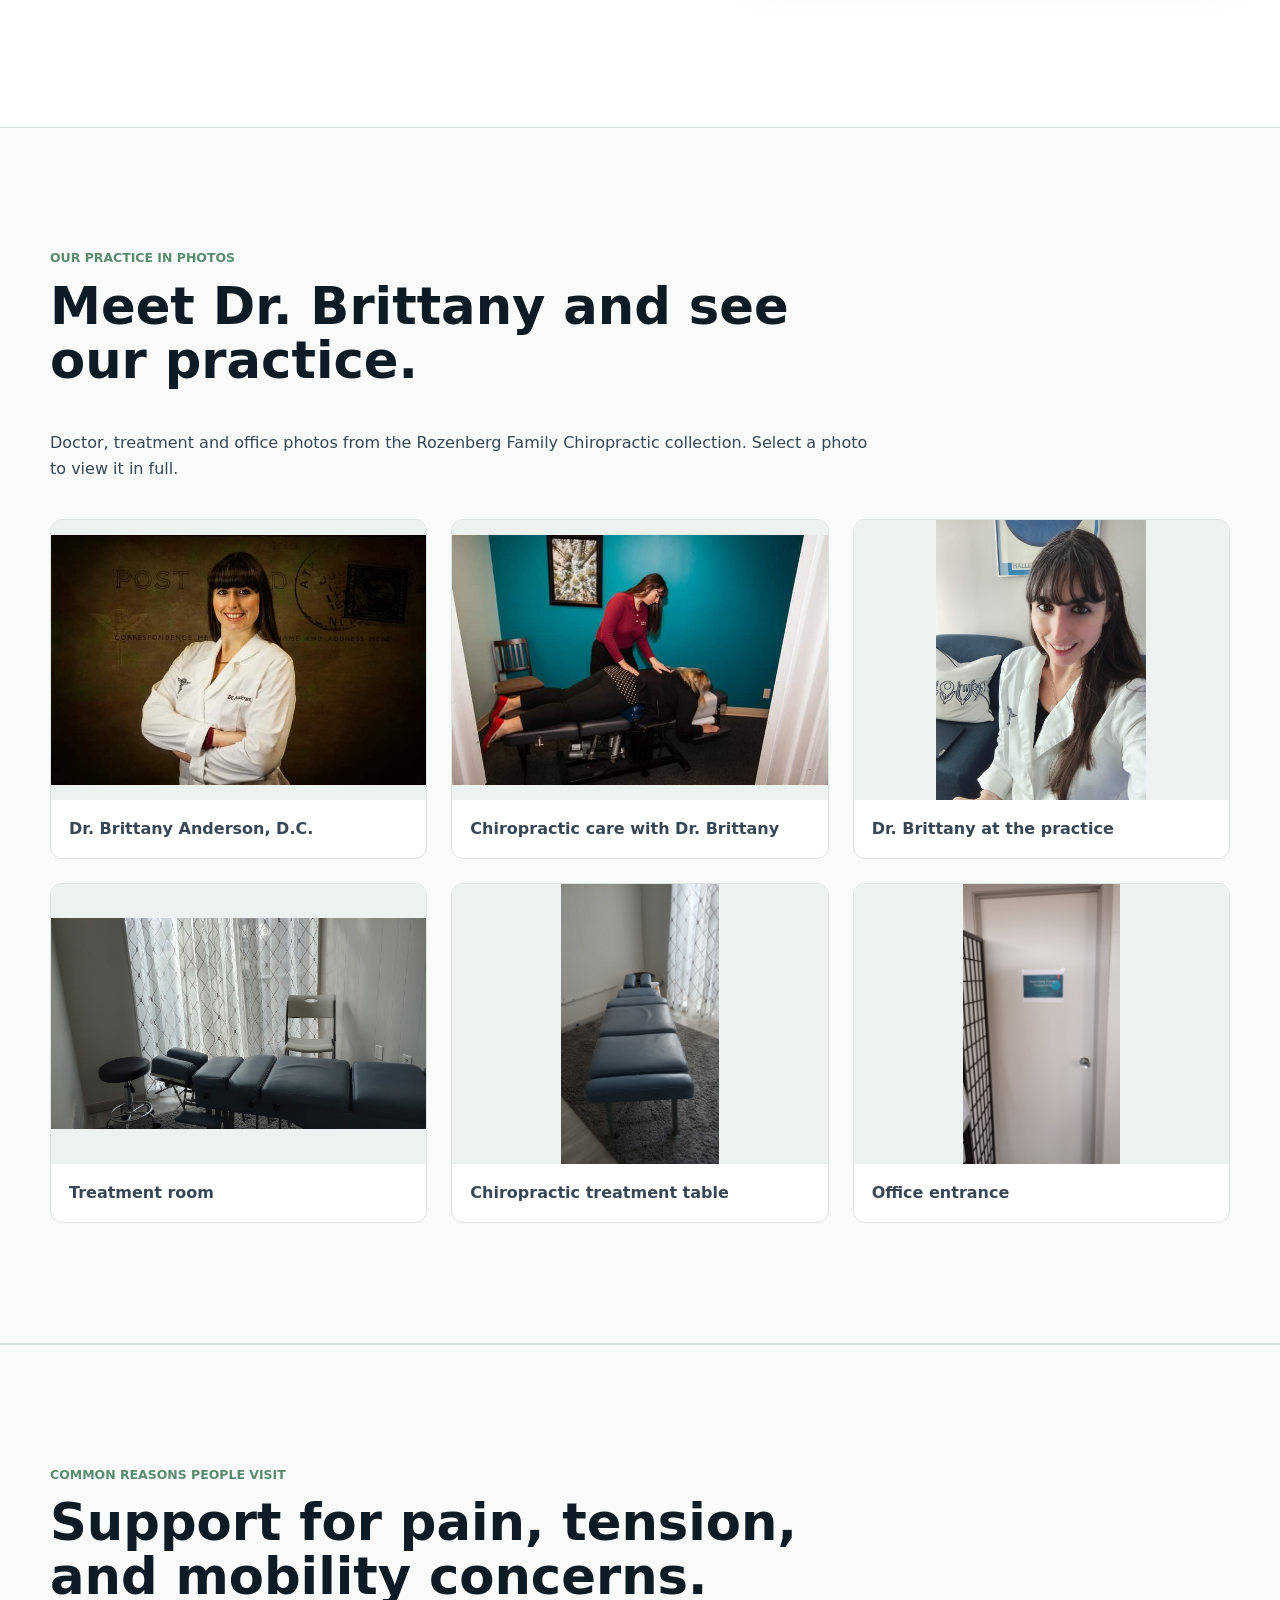
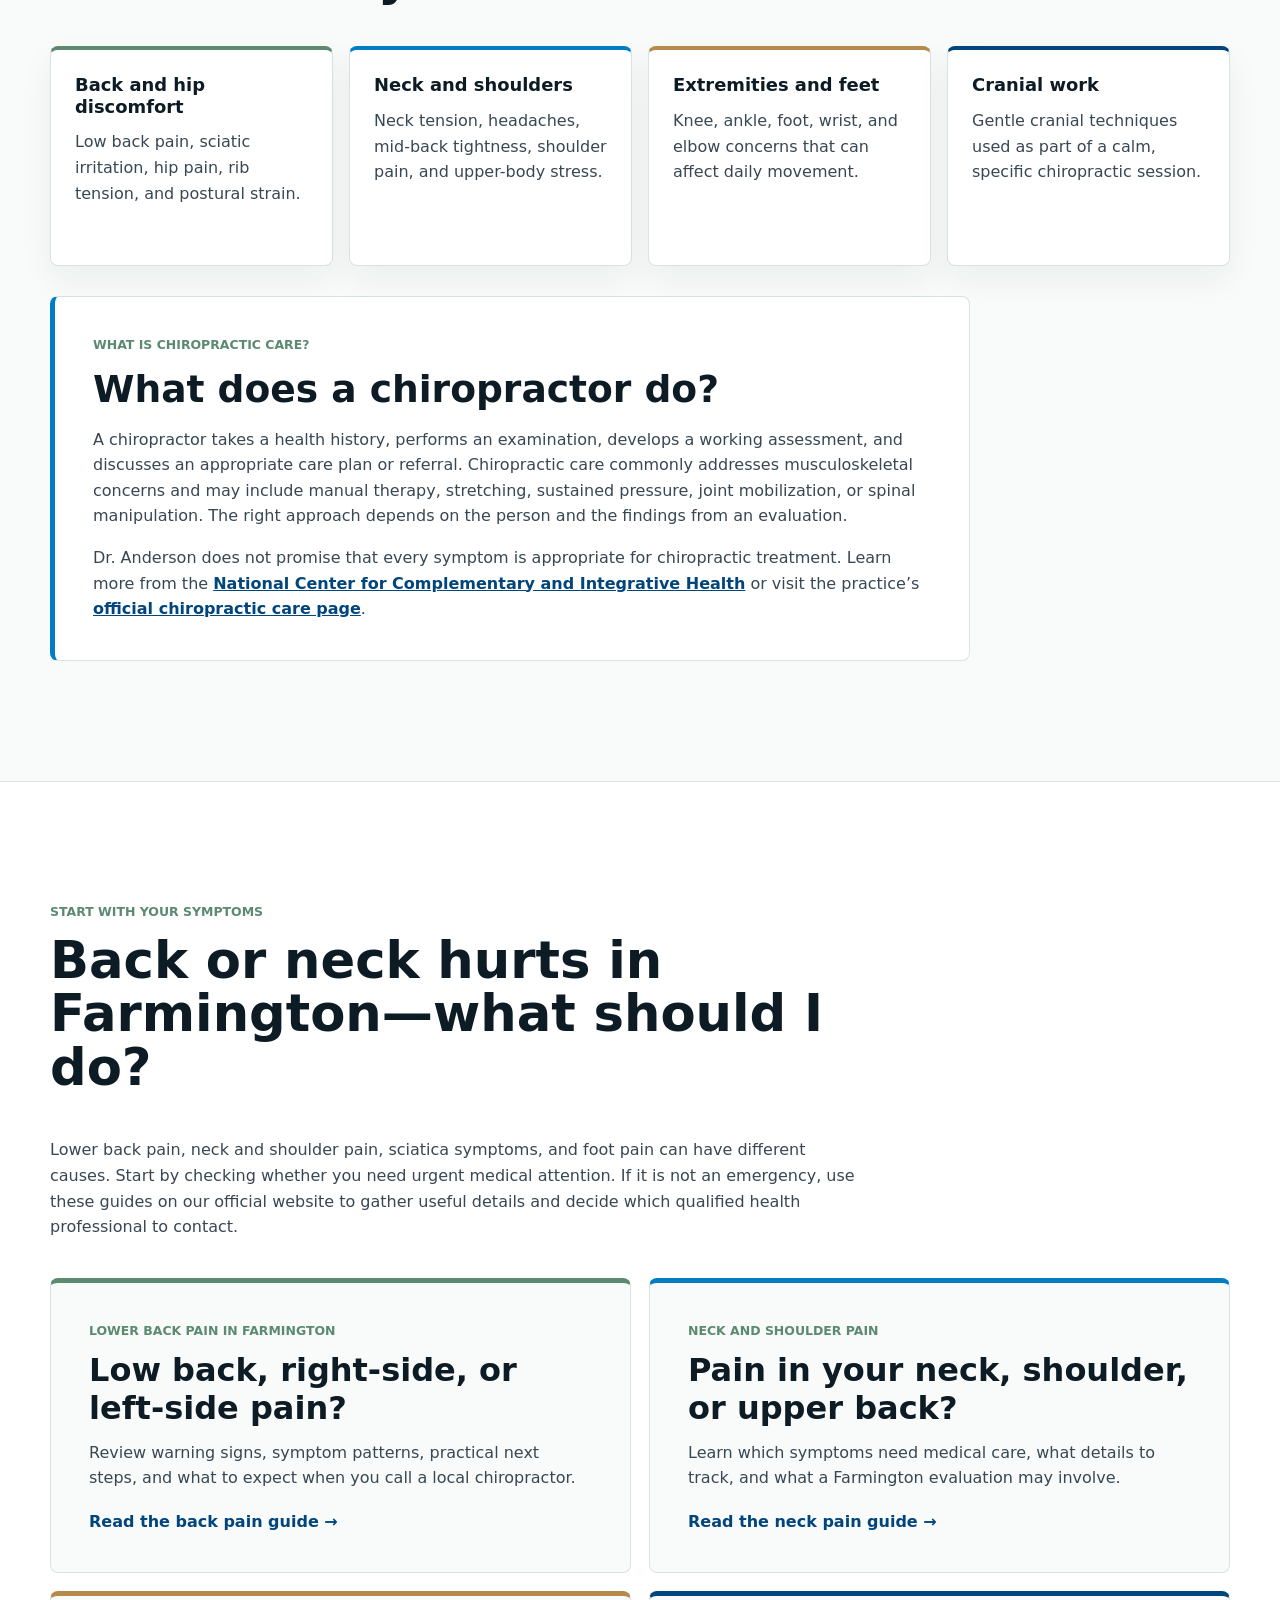
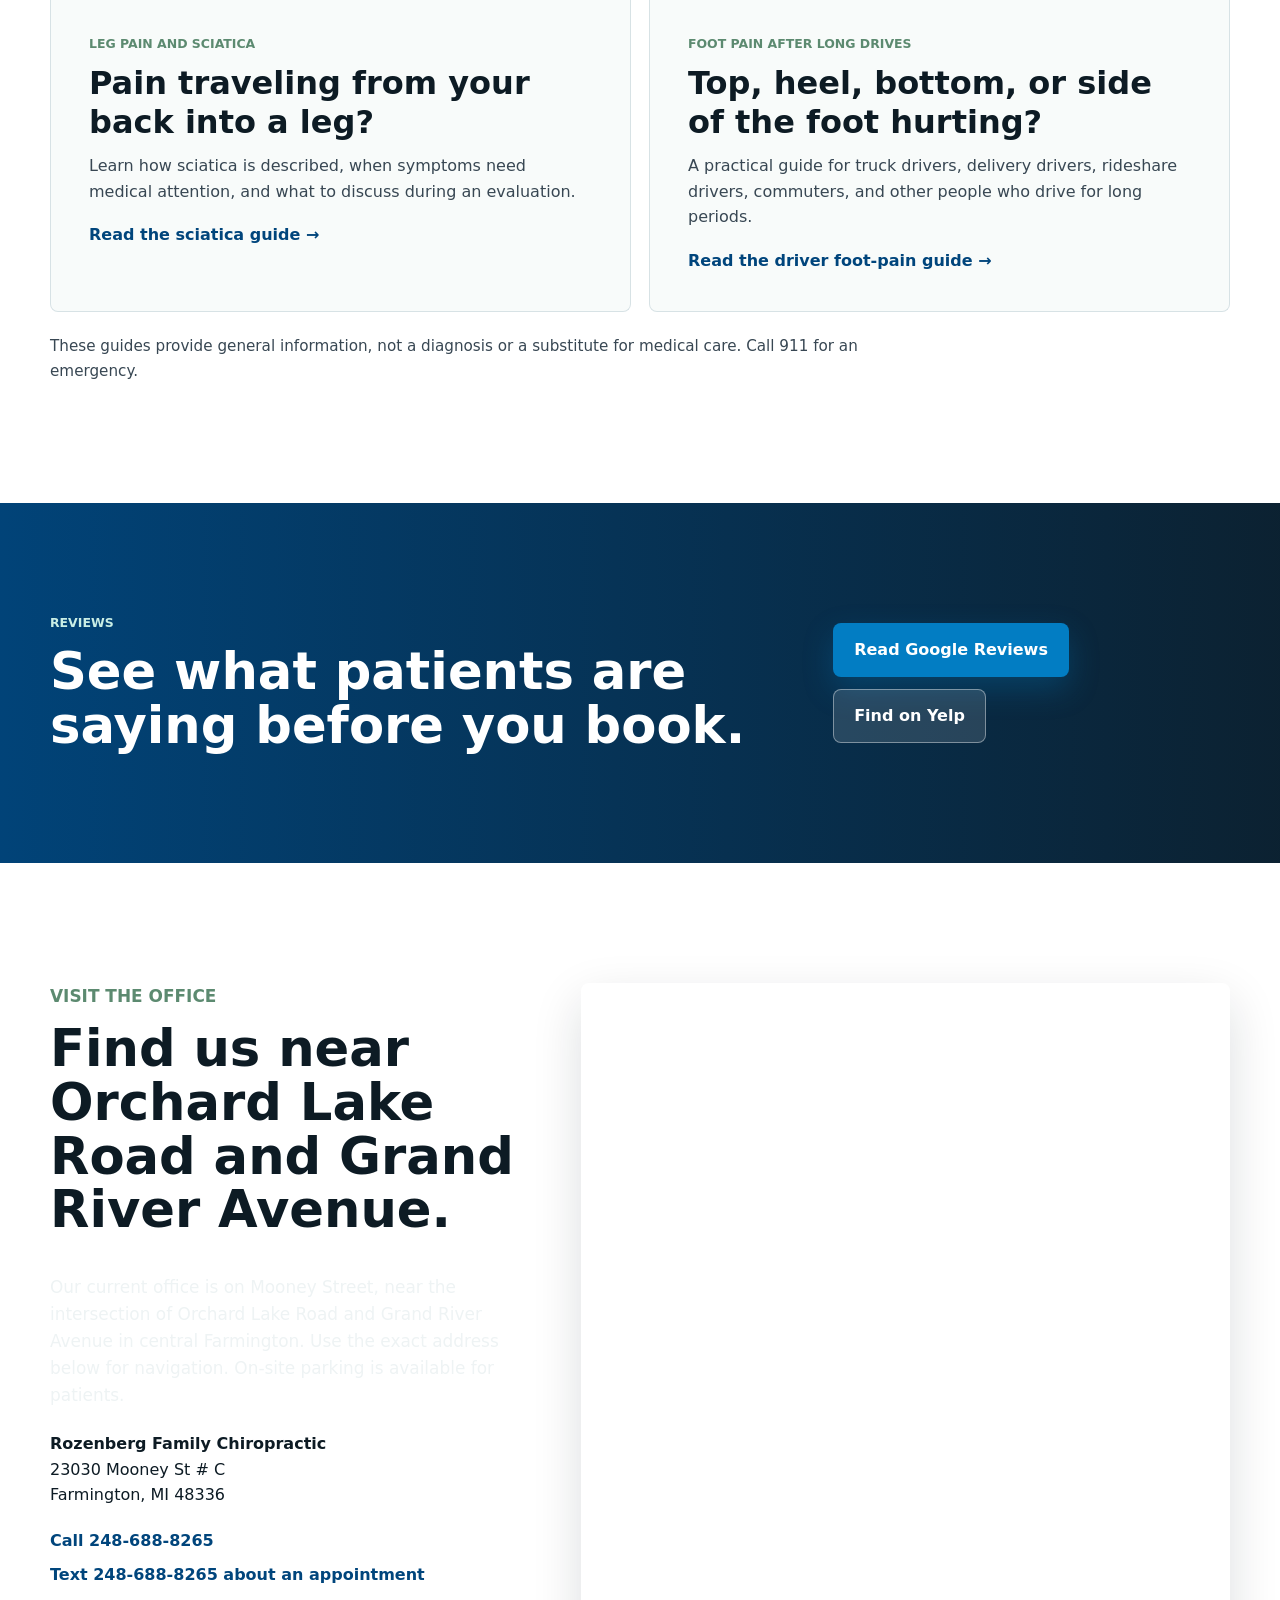
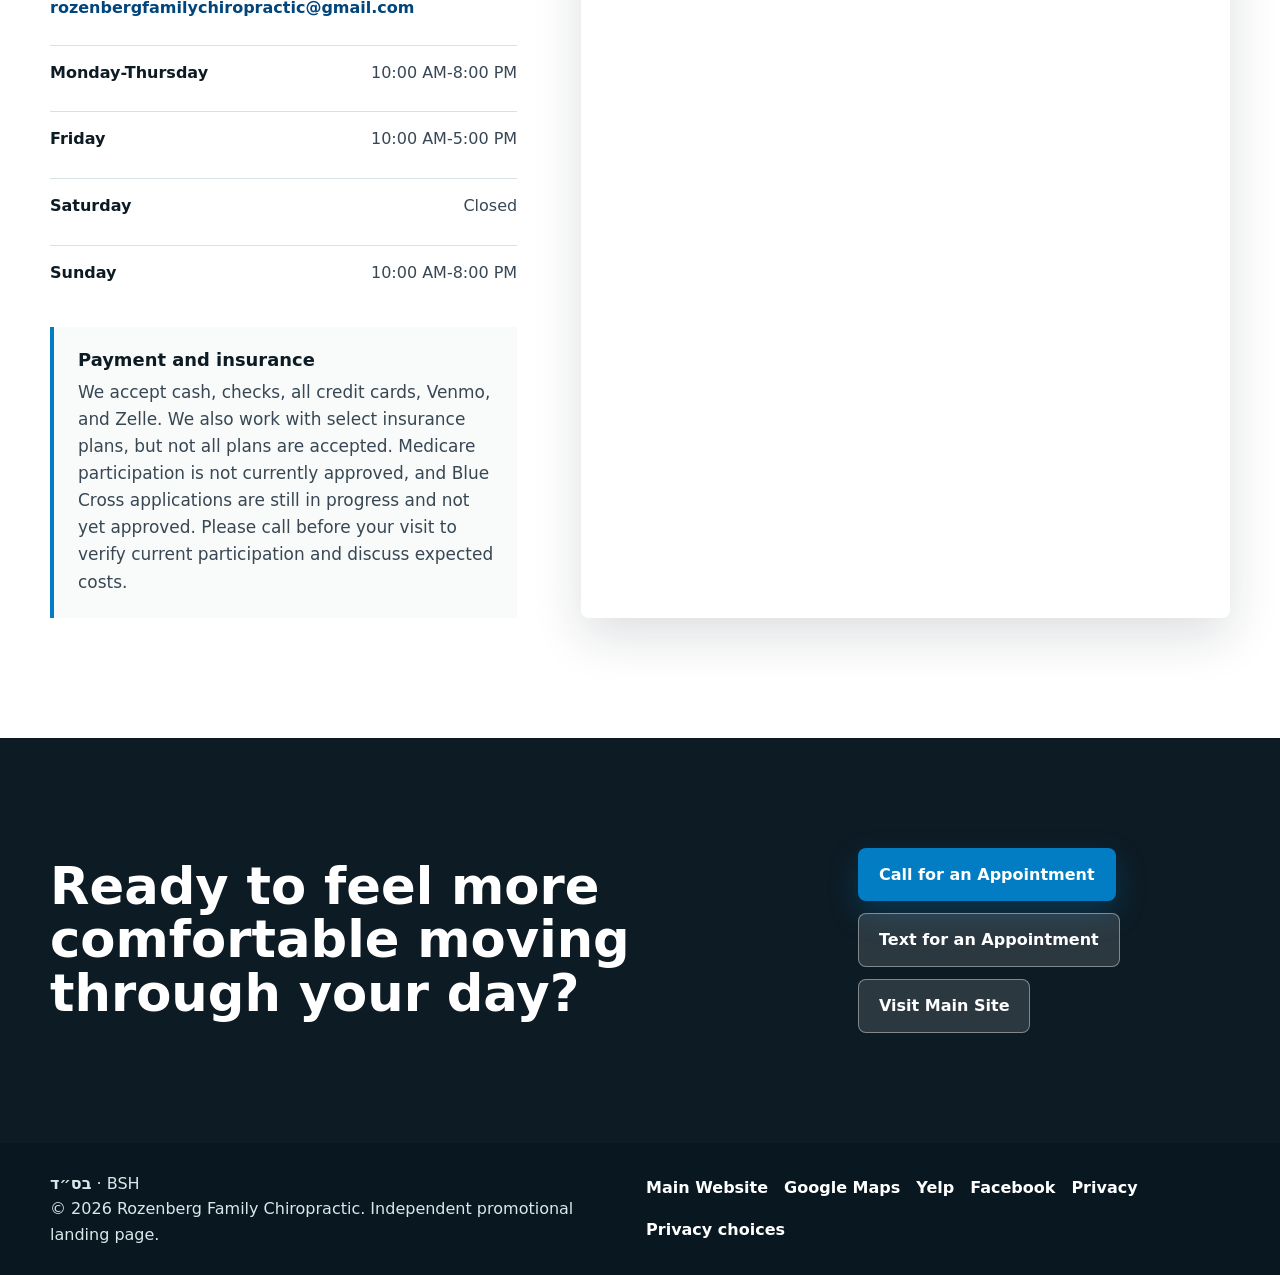
==== commit 67fe901f: "Publish shared doctor, treatment and office photo gallery Add six authentic clinic photos with capti" ====
--- a/index.html
+++ b/index.html
@@ -5,20 +5,20 @@
     <meta name="viewport" content="width=device-width, initial-scale=1">
     <title>Farmington, MI Chiropractor | Rozenberg Family Chiropractic</title>
     <meta name="description" content="Chiropractic care with Dr. Brittany Anderson, D.C. in central Farmington, MI. Sunday and evening appointments, on-site parking, and clear visit pricing.">
-    <meta name="robots" content="index, follow">
+    <meta name="robots" content="index, follow, max-image-preview:large">
     <link rel="canonical" href="https://frozenbe.github.io/rozenberg-chiropractic-landing-page/">
     <meta property="og:title" content="Farmington, MI Chiropractor | Rozenberg Family Chiropractic">
     <meta property="og:description" content="Meet Dr. Brittany Anderson, D.C. for chiropractic care in central Farmington. Easy car access, parking, and Sunday hours from 10 AM to 8 PM.">
     <meta property="og:type" content="website">
     <meta property="og:locale" content="en_US">
     <meta property="og:site_name" content="Rozenberg Family Chiropractic">
-    <meta property="og:image" content="https://rozenbergfamilychiropractic.com/wp-content/uploads/2024/01/FB_IMG_1706457651775.jpg">
+    <meta property="og:image" content="https://frozenbe.github.io/rozenberg-chiropractic-landing-page/dr-brittany-anderson-portrait.jpg">
     <meta property="og:image:width" content="720">
     <meta property="og:image:height" content="480">
     <meta property="og:image:alt" content="Dr. Brittany Anderson, D.C., at Rozenberg Family Chiropractic">
     <meta property="og:url" content="https://frozenbe.github.io/rozenberg-chiropractic-landing-page/">
     <meta name="twitter:card" content="summary_large_image">
-    <meta name="twitter:image" content="https://rozenbergfamilychiropractic.com/wp-content/uploads/2024/01/FB_IMG_1706457651775.jpg">
+    <meta name="twitter:image" content="https://frozenbe.github.io/rozenberg-chiropractic-landing-page/dr-brittany-anderson-portrait.jpg">
     <meta name="twitter:image:alt" content="Dr. Brittany Anderson, D.C., at Rozenberg Family Chiropractic">
     <meta name="twitter:title" content="Farmington, MI Chiropractor | Rozenberg Family Chiropractic">
     <meta name="twitter:description" content="Meet Dr. Brittany Anderson, D.C. for chiropractic care in central Farmington. Easy car access, parking, and Sunday hours from 10 AM to 8 PM.">
@@ -29,110 +29,138 @@
     <script defer src="hours-notice.js"></script>
     <script type="application/ld+json">
       {
-        "@context": "https://schema.org",
-        "@graph": [
-          {
-            "@type": "WebSite",
-            "@id": "https://frozenbe.github.io/rozenberg-chiropractic-landing-page/#website",
-            "url": "https://frozenbe.github.io/rozenberg-chiropractic-landing-page/",
-            "name": "Rozenberg Family Chiropractic",
-            "inLanguage": "en-US"
-          },
-          {
-            "@type": "WebPage",
-            "@id": "https://frozenbe.github.io/rozenberg-chiropractic-landing-page/#webpage",
-            "url": "https://frozenbe.github.io/rozenberg-chiropractic-landing-page/",
-            "name": "Farmington, MI Chiropractor | Rozenberg Family Chiropractic",
-            "description": "Chiropractic care with Dr. Brittany Anderson, D.C. in central Farmington, Michigan. Sunday and evening appointments, plus on-site parking. Review pricing, payment options, and first-visit information.",
-            "isPartOf": { "@id": "https://frozenbe.github.io/rozenberg-chiropractic-landing-page/#website" },
-            "about": { "@id": "https://frozenbe.github.io/rozenberg-chiropractic-landing-page/#practice" },
-            "inLanguage": "en-US"
-          },
-          {
-            "@type": ["Chiropractor", "LocalBusiness"],
-            "@id": "https://frozenbe.github.io/rozenberg-chiropractic-landing-page/#practice",
-            "name": "Rozenberg Family Chiropractic",
-            "logo": { "@type": "ImageObject", "url": "https://rozenbergfamilychiropractic.com/wp-content/uploads/2026/09/rozenberg-family-chiropract-2.jpg" },
-            "url": "https://rozenbergfamilychiropractic.com/",
-            "image": "https://rozenbergfamilychiropractic.com/wp-content/uploads/2026/09/rozenberg-family-chiropract-1.jpg",
-            "telephone": "+1-248-688-8265",
-            "email": "rozenbergfamilychiropractic@gmail.com",
-            "currenciesAccepted": "USD",
-            "paymentAccepted": "Cash, Checks, All Credit Cards, Venmo, Zelle",
-            "medicalSpecialty": "Chiropractic",
-            "address": {
-              "@type": "PostalAddress",
-              "streetAddress": "23030 Mooney St # C",
-              "addressLocality": "Farmington",
-              "addressRegion": "MI",
-              "postalCode": "48336",
-              "addressCountry": "US"
-            },
-            "geo": {
-              "@type": "GeoCoordinates",
-              "latitude": 42.4605316,
-              "longitude": -83.3575253
-            },
-            "hasMap": "https://maps.app.goo.gl/4jcfa6Mh9xQxSKBa8",
-            "employee": {
-              "@type": "Person",
-              "@id": "https://frozenbe.github.io/rozenberg-chiropractic-landing-page/#dr-brittany-anderson",
-              "name": "Dr. Brittany Anderson",
-              "honorificPrefix": "Dr.",
-              "honorificSuffix": "D.C.",
-              "jobTitle": "Chiropractor",
-              "alumniOf": {
-                "@type": "CollegeOrUniversity",
-                "name": "Life University College of Chiropractic",
-                "url": "https://www.life.edu/academic-pages/chiropractic/"
-              }
-            },
-            "amenityFeature": {
-              "@type": "LocationFeatureSpecification",
-              "name": "On-site parking",
-              "value": true
-            },
-            "openingHoursSpecification": [
-              {
-                "@type": "OpeningHoursSpecification",
-                "dayOfWeek": ["Monday", "Tuesday", "Wednesday", "Thursday", "Sunday"],
-                "opens": "10:00",
-                "closes": "20:00"
-              },
-              {
-                "@type": "OpeningHoursSpecification",
-                "dayOfWeek": "Friday",
-                "opens": "10:00",
-                "closes": "17:00"
-              }
-            ],
-            "specialOpeningHoursSpecification": {
-              "@type": "OpeningHoursSpecification",
-              "validFrom": "2026-09-07",
-              "validThrough": "2026-09-07",
-              "opens": "00:00",
-              "closes": "00:00"
-            },
-            "sameAs": [
-              "https://rozenbergfamilychiropractic.com/",
-              "https://maps.app.goo.gl/4jcfa6Mh9xQxSKBa8",
-              "https://www.yelp.com/biz/rozenberg-family-chiropractic-farmington",
-              "https://www.facebook.com/profile.php?id=61593890954507"
-            ],
-            "areaServed": [
-              "Farmington, MI",
-              "Farmington Hills, MI",
-              "Livonia, MI",
-              "Novi, MI",
-              "West Bloomfield, MI",
-              "Southfield, MI",
-              "Oak Park, MI",
-              "Ferndale, MI",
-              "Metro Detroit, MI"
-            ]
-          }
-        ]
+  "@context": "https://schema.org",
+  "@graph": [
+    {
+      "@type": "WebSite",
+      "@id": "https://frozenbe.github.io/rozenberg-chiropractic-landing-page/#website",
+      "url": "https://frozenbe.github.io/rozenberg-chiropractic-landing-page/",
+      "name": "Rozenberg Family Chiropractic",
+      "inLanguage": "en-US"
+    },
+    {
+      "@type": "WebPage",
+      "@id": "https://frozenbe.github.io/rozenberg-chiropractic-landing-page/#webpage",
+      "url": "https://frozenbe.github.io/rozenberg-chiropractic-landing-page/",
+      "name": "Farmington, MI Chiropractor | Rozenberg Family Chiropractic",
+      "description": "Chiropractic care with Dr. Brittany Anderson, D.C. in central Farmington, Michigan. Sunday and evening appointments, plus on-site parking. Review pricing, payment options, and first-visit information.",
+      "isPartOf": {
+        "@id": "https://frozenbe.github.io/rozenberg-chiropractic-landing-page/#website"
+      },
+      "about": {
+        "@id": "https://frozenbe.github.io/rozenberg-chiropractic-landing-page/#practice"
+      },
+      "inLanguage": "en-US",
+      "primaryImageOfPage": {
+        "@type": "ImageObject",
+        "url": "https://frozenbe.github.io/rozenberg-chiropractic-landing-page/dr-brittany-anderson-portrait.jpg",
+        "width": 720,
+        "height": 480
       }
+    },
+    {
+      "@type": "MedicalClinic",
+      "@id": "https://frozenbe.github.io/rozenberg-chiropractic-landing-page/#practice",
+      "name": "Rozenberg Family Chiropractic",
+      "logo": {
+        "@type": "ImageObject",
+        "url": "https://frozenbe.github.io/rozenberg-chiropractic-landing-page/rozenberg-family-chiropractic-logo.png",
+        "width": 1254,
+        "height": 1254
+      },
+      "url": "https://rozenbergfamilychiropractic.com/",
+      "image": [
+        "https://frozenbe.github.io/rozenberg-chiropractic-landing-page/dr-brittany-anderson-portrait.jpg",
+        "https://frozenbe.github.io/rozenberg-chiropractic-landing-page/dr-brittany-anderson-treatment.jpg",
+        "https://frozenbe.github.io/rozenberg-chiropractic-landing-page/dr-brittany-anderson-office-portrait.jpg",
+        "https://frozenbe.github.io/rozenberg-chiropractic-landing-page/rozenberg-treatment-room-side.jpg",
+        "https://frozenbe.github.io/rozenberg-chiropractic-landing-page/rozenberg-treatment-room-length.jpg",
+        "https://frozenbe.github.io/rozenberg-chiropractic-landing-page/rozenberg-office-entrance.jpg"
+      ],
+      "telephone": "+1-248-688-8265",
+      "email": "rozenbergfamilychiropractic@gmail.com",
+      "currenciesAccepted": "USD",
+      "paymentAccepted": "Cash, Checks, All Credit Cards, Venmo, Zelle",
+      "address": {
+        "@type": "PostalAddress",
+        "streetAddress": "23030 Mooney St # C",
+        "addressLocality": "Farmington",
+        "addressRegion": "MI",
+        "postalCode": "48336",
+        "addressCountry": "US"
+      },
+      "geo": {
+        "@type": "GeoCoordinates",
+        "latitude": 42.4605316,
+        "longitude": -83.3575253
+      },
+      "hasMap": "https://maps.app.goo.gl/4jcfa6Mh9xQxSKBa8",
+      "employee": {
+        "@type": "Person",
+        "@id": "https://frozenbe.github.io/rozenberg-chiropractic-landing-page/#dr-brittany-anderson",
+        "name": "Dr. Brittany Anderson",
+        "honorificPrefix": "Dr.",
+        "honorificSuffix": "D.C.",
+        "jobTitle": "Chiropractor",
+        "alumniOf": {
+          "@type": "CollegeOrUniversity",
+          "name": "Life University College of Chiropractic",
+          "url": "https://www.life.edu/academic-pages/chiropractic/"
+        },
+        "image": "https://frozenbe.github.io/rozenberg-chiropractic-landing-page/dr-brittany-anderson-portrait.jpg"
+      },
+      "amenityFeature": {
+        "@type": "LocationFeatureSpecification",
+        "name": "On-site parking",
+        "value": true
+      },
+      "openingHoursSpecification": [
+        {
+          "@type": "OpeningHoursSpecification",
+          "dayOfWeek": [
+            "Monday",
+            "Tuesday",
+            "Wednesday",
+            "Thursday",
+            "Sunday"
+          ],
+          "opens": "10:00",
+          "closes": "20:00"
+        },
+        {
+          "@type": "OpeningHoursSpecification",
+          "dayOfWeek": "Friday",
+          "opens": "10:00",
+          "closes": "17:00"
+        }
+      ],
+      "specialOpeningHoursSpecification": {
+        "@type": "OpeningHoursSpecification",
+        "validFrom": "2026-09-07",
+        "validThrough": "2026-09-07",
+        "opens": "00:00",
+        "closes": "00:00"
+      },
+      "sameAs": [
+        "https://rozenbergfamilychiropractic.com/",
+        "https://maps.app.goo.gl/4jcfa6Mh9xQxSKBa8",
+        "https://www.yelp.com/biz/rozenberg-family-chiropractic-farmington",
+        "https://www.facebook.com/profile.php?id=61593890954507"
+      ],
+      "areaServed": [
+        "Farmington, MI",
+        "Farmington Hills, MI",
+        "Livonia, MI",
+        "Novi, MI",
+        "West Bloomfield, MI",
+        "Southfield, MI",
+        "Oak Park, MI",
+        "Ferndale, MI",
+        "Metro Detroit, MI"
+      ]
+    }
+  ]
+}
     </script>
   </head>
   <body>
@@ -146,6 +174,7 @@
       <nav class="header-actions" aria-label="Primary navigation">
         <a href="#conditions">Care</a>
         <a href="#doctor">Doctor</a>
+        <a href="#photos">Photos</a>
         <a href="#insurance">Pricing</a>
         <a href="#service-area">Areas</a>
         <a href="#reviews">Reviews</a>
@@ -269,8 +298,56 @@
             <p><a href="https://rozenbergfamilychiropractic.com/about-doctor-brittany/">Meet Dr. Brittany: read her full biography on our official website</a></p>
           </div>
           <figure class="feature-image">
-            <img src="https://rozenbergfamilychiropractic.com/wp-content/uploads/2024/01/FB_IMG_1706457651775.jpg" alt="Dr. Brittany Anderson, D.C., chiropractor at Rozenberg Family Chiropractic" width="720" height="480" loading="lazy" decoding="async">
+            <img src="https://frozenbe.github.io/rozenberg-chiropractic-landing-page/dr-brittany-anderson-portrait.jpg" alt="Dr. Brittany Anderson, D.C., chiropractor at Rozenberg Family Chiropractic" width="720" height="480" loading="lazy" decoding="async">
           </figure>
+        </div>
+      </section>
+
+      <section class="section muted" id="photos" aria-labelledby="photos-heading">
+        <div class="section-inner">
+          <div class="section-heading">
+            <p class="eyebrow dark">Our practice in photos</p>
+            <h2 id="photos-heading">Meet Dr. Brittany and see our practice.</h2>
+            <p>Doctor, treatment and office photos from the Rozenberg Family Chiropractic collection. Select a photo to view it in full.</p>
+          </div>
+          <div class="clinic-photo-grid">
+            <figure class="clinic-photo">
+              <a href="dr-brittany-anderson-portrait.jpg" aria-label="View full photo: Dr. Brittany Anderson, D.C.">
+                <img src="dr-brittany-anderson-portrait.jpg" alt="Dr. Brittany Anderson in a white coat with her arms crossed." width="720" height="480" loading="lazy" decoding="async">
+              </a>
+              <figcaption>Dr. Brittany Anderson, D.C.</figcaption>
+            </figure>
+            <figure class="clinic-photo">
+              <a href="dr-brittany-anderson-treatment.jpg" aria-label="View full photo: Chiropractic care with Dr. Brittany">
+                <img src="dr-brittany-anderson-treatment.jpg" alt="Dr. Brittany Anderson providing chiropractic care to a patient on a treatment table." width="720" height="480" loading="lazy" decoding="async">
+              </a>
+              <figcaption>Chiropractic care with Dr. Brittany</figcaption>
+            </figure>
+            <figure class="clinic-photo">
+              <a href="dr-brittany-anderson-office-portrait.jpg" aria-label="View full photo: Dr. Brittany at the practice">
+                <img src="dr-brittany-anderson-office-portrait.jpg" alt="Dr. Brittany Anderson in a white coat, seated beside a blue couch." width="1374" height="1832" loading="lazy" decoding="async">
+              </a>
+              <figcaption>Dr. Brittany at the practice</figcaption>
+            </figure>
+            <figure class="clinic-photo">
+              <a href="rozenberg-treatment-room-side.jpg" aria-label="View full photo: Treatment room">
+                <img src="rozenberg-treatment-room-side.jpg" alt="A dark chiropractic table beside gray patterned curtains." width="1374" height="773" loading="lazy" decoding="async">
+              </a>
+              <figcaption>Treatment room</figcaption>
+            </figure>
+            <figure class="clinic-photo">
+              <a href="rozenberg-treatment-room-length.jpg" aria-label="View full photo: Chiropractic treatment table">
+                <img src="rozenberg-treatment-room-length.jpg" alt="A view along the chiropractic treatment table toward the headrest." width="1374" height="2442" loading="lazy" decoding="async">
+              </a>
+              <figcaption>Chiropractic treatment table</figcaption>
+            </figure>
+            <figure class="clinic-photo">
+              <a href="rozenberg-office-entrance.jpg" aria-label="View full photo: Office entrance">
+                <img src="rozenberg-office-entrance.jpg" alt="A white office door with a Rozenberg Family Chiropractic sign." width="1374" height="2442" loading="lazy" decoding="async">
+              </a>
+              <figcaption>Office entrance</figcaption>
+            </figure>
+          </div>
         </div>
       </section>
 
--- a/styles.css
+++ b/styles.css
@@ -1244,3 +1244,13 @@
 @media (max-width: 780px) {
   .official-guide-notice { margin-top: 180px; }
 }
+
+/* Shared authentic clinic photo collection. Keep entire photos visible. */
+.clinic-photo-grid { display: grid; grid-template-columns: repeat(3, minmax(0, 1fr)); gap: 24px; }
+.clinic-photo { margin: 0; background: #fff; border: 1px solid #dce4df; border-radius: 12px; overflow: hidden; }
+.clinic-photo a { display: block; background: #edf1ef; }
+.clinic-photo a:focus-visible { outline: 3px solid #254735; outline-offset: -3px; }
+.clinic-photo img { display: block; width: 100%; height: 280px; object-fit: contain; }
+.clinic-photo figcaption { padding: 16px 18px; font-weight: 600; }
+@media (max-width: 900px) { .clinic-photo-grid { grid-template-columns: repeat(2, minmax(0, 1fr)); } }
+@media (max-width: 600px) { .clinic-photo-grid { grid-template-columns: 1fr; } .clinic-photo img { height: auto; max-height: 440px; } }
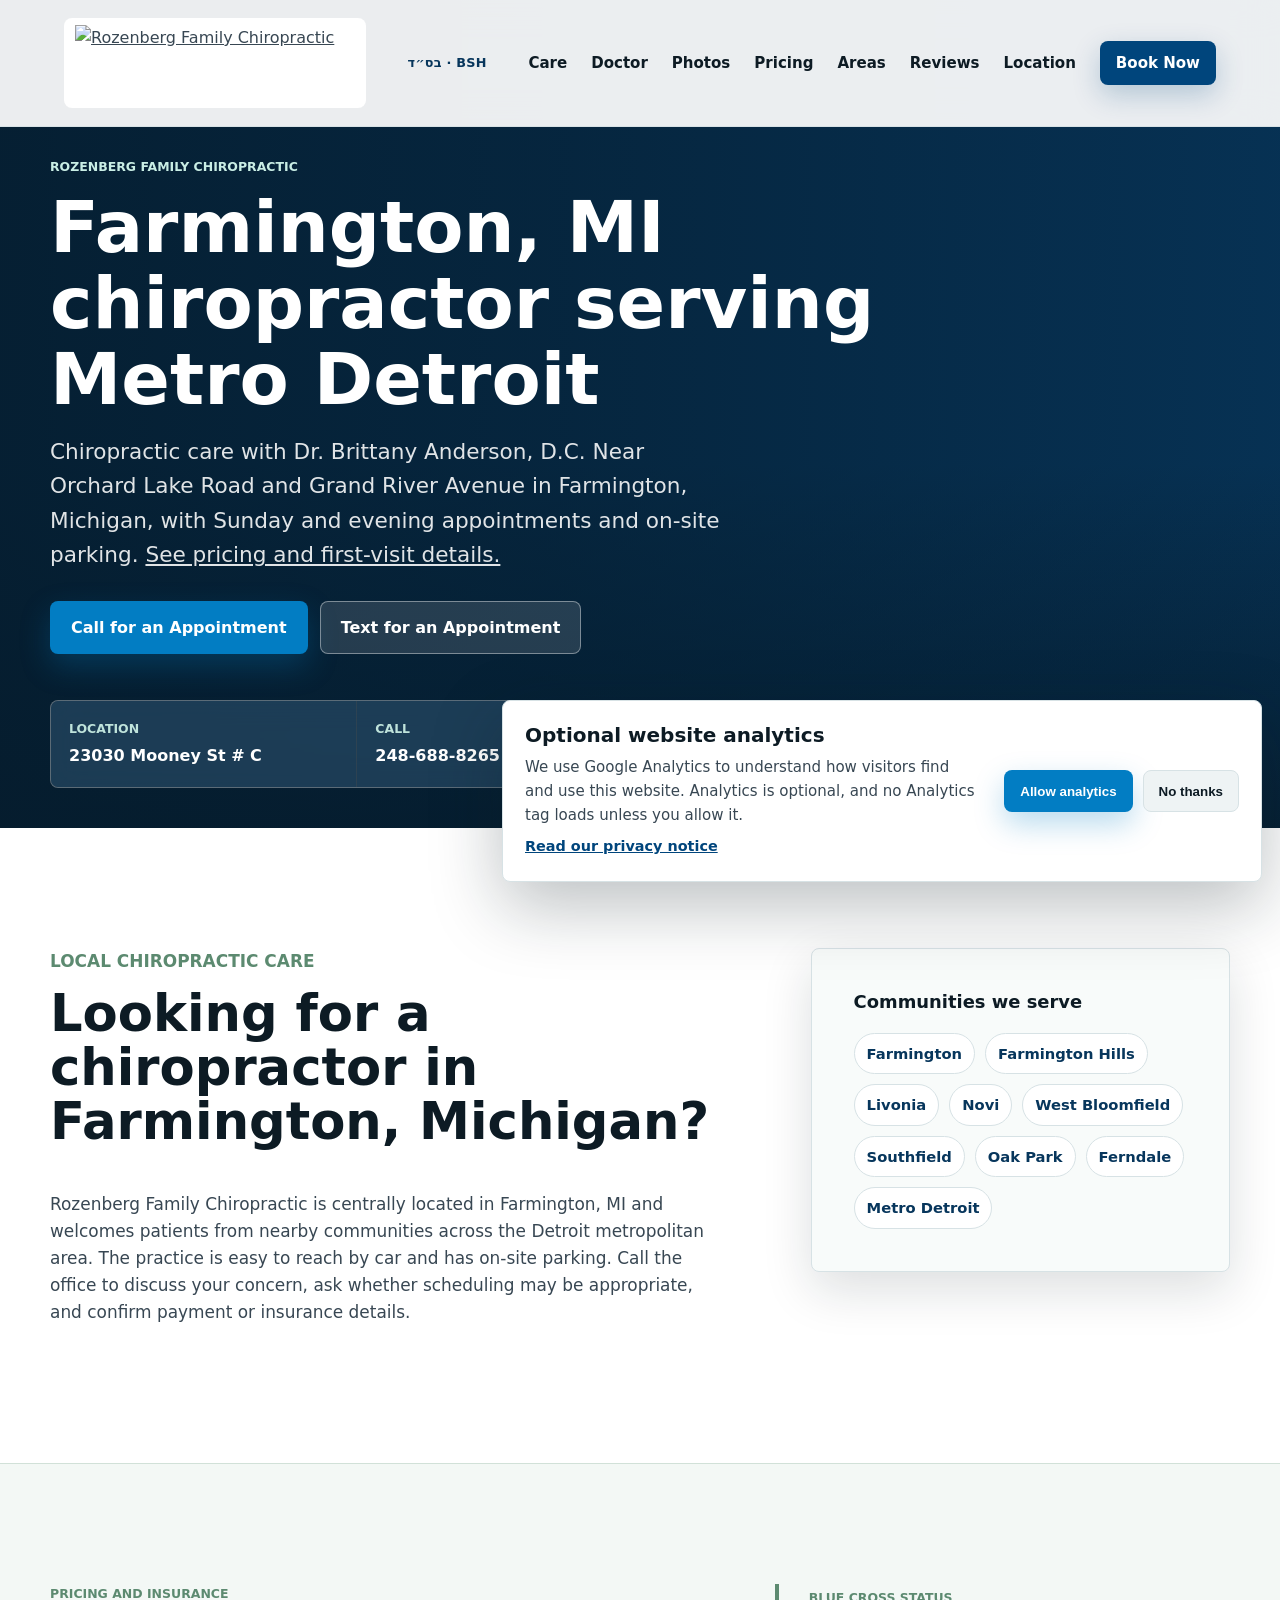
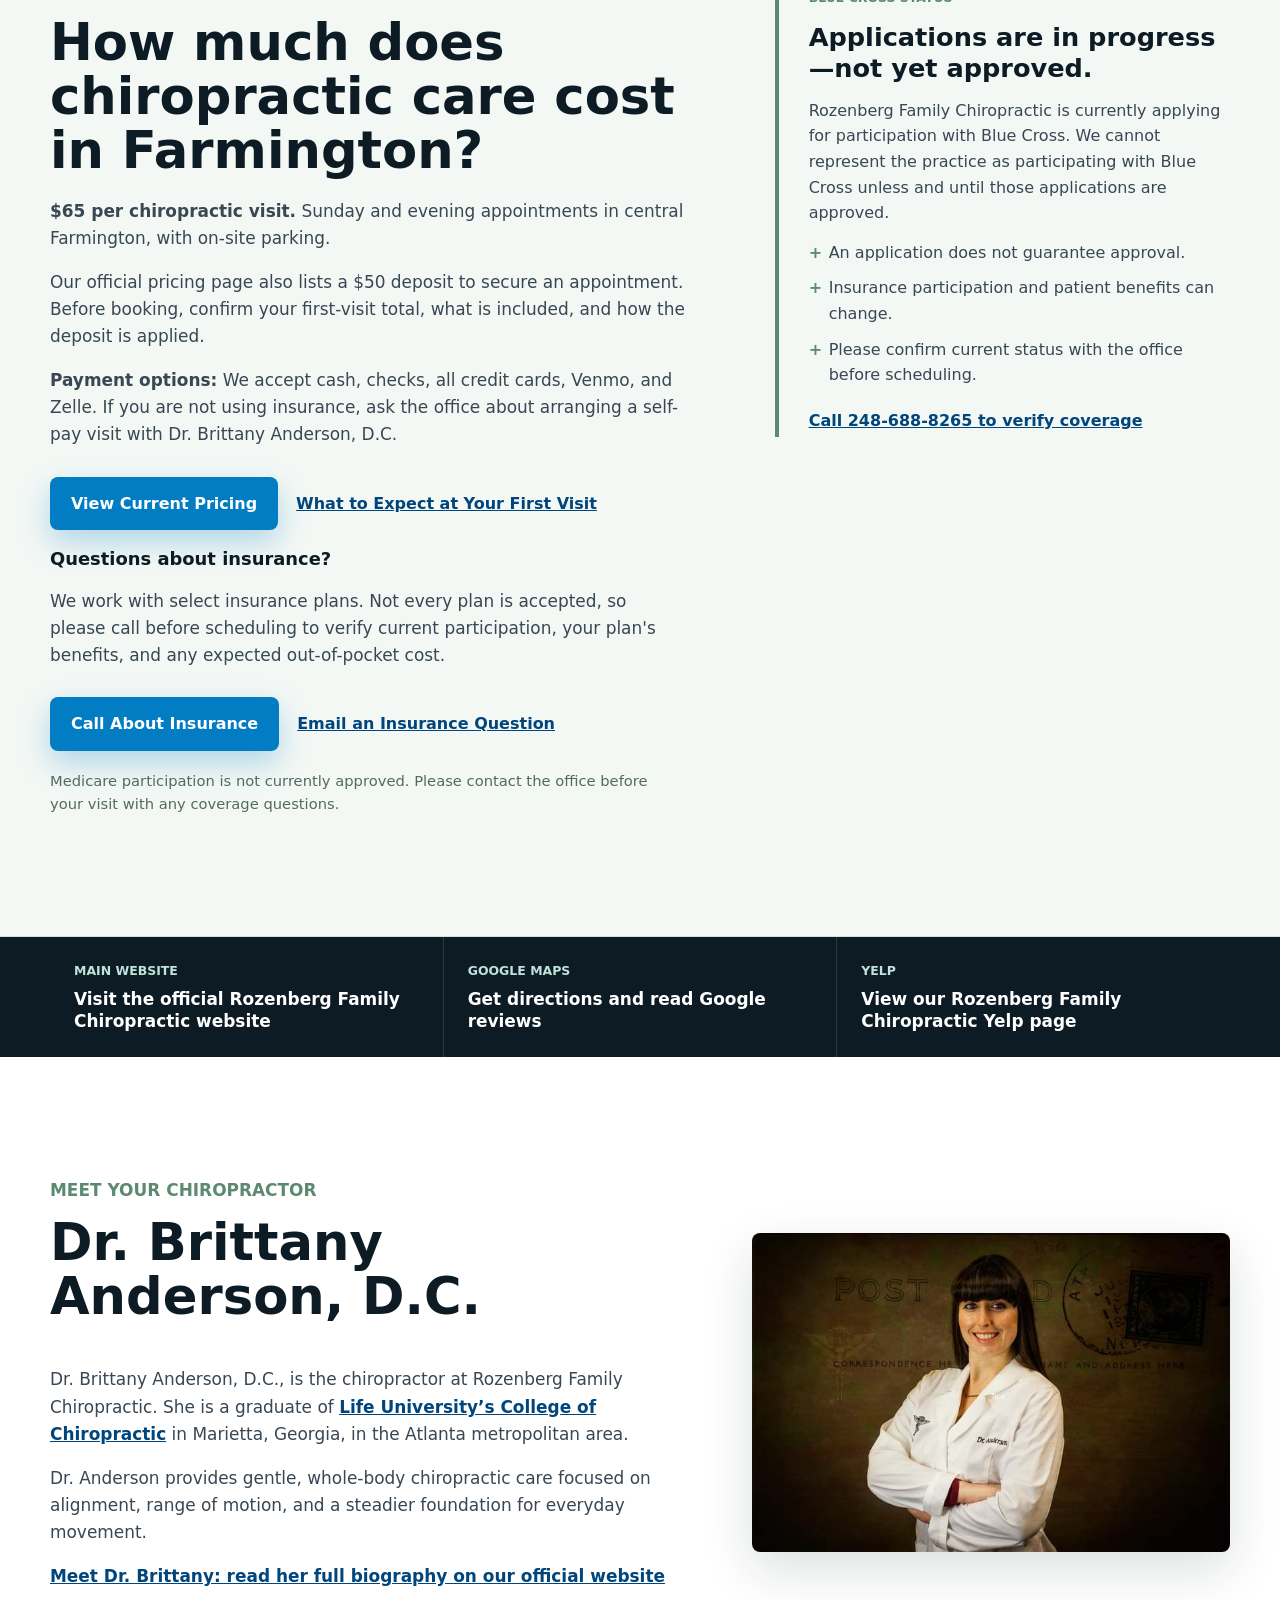
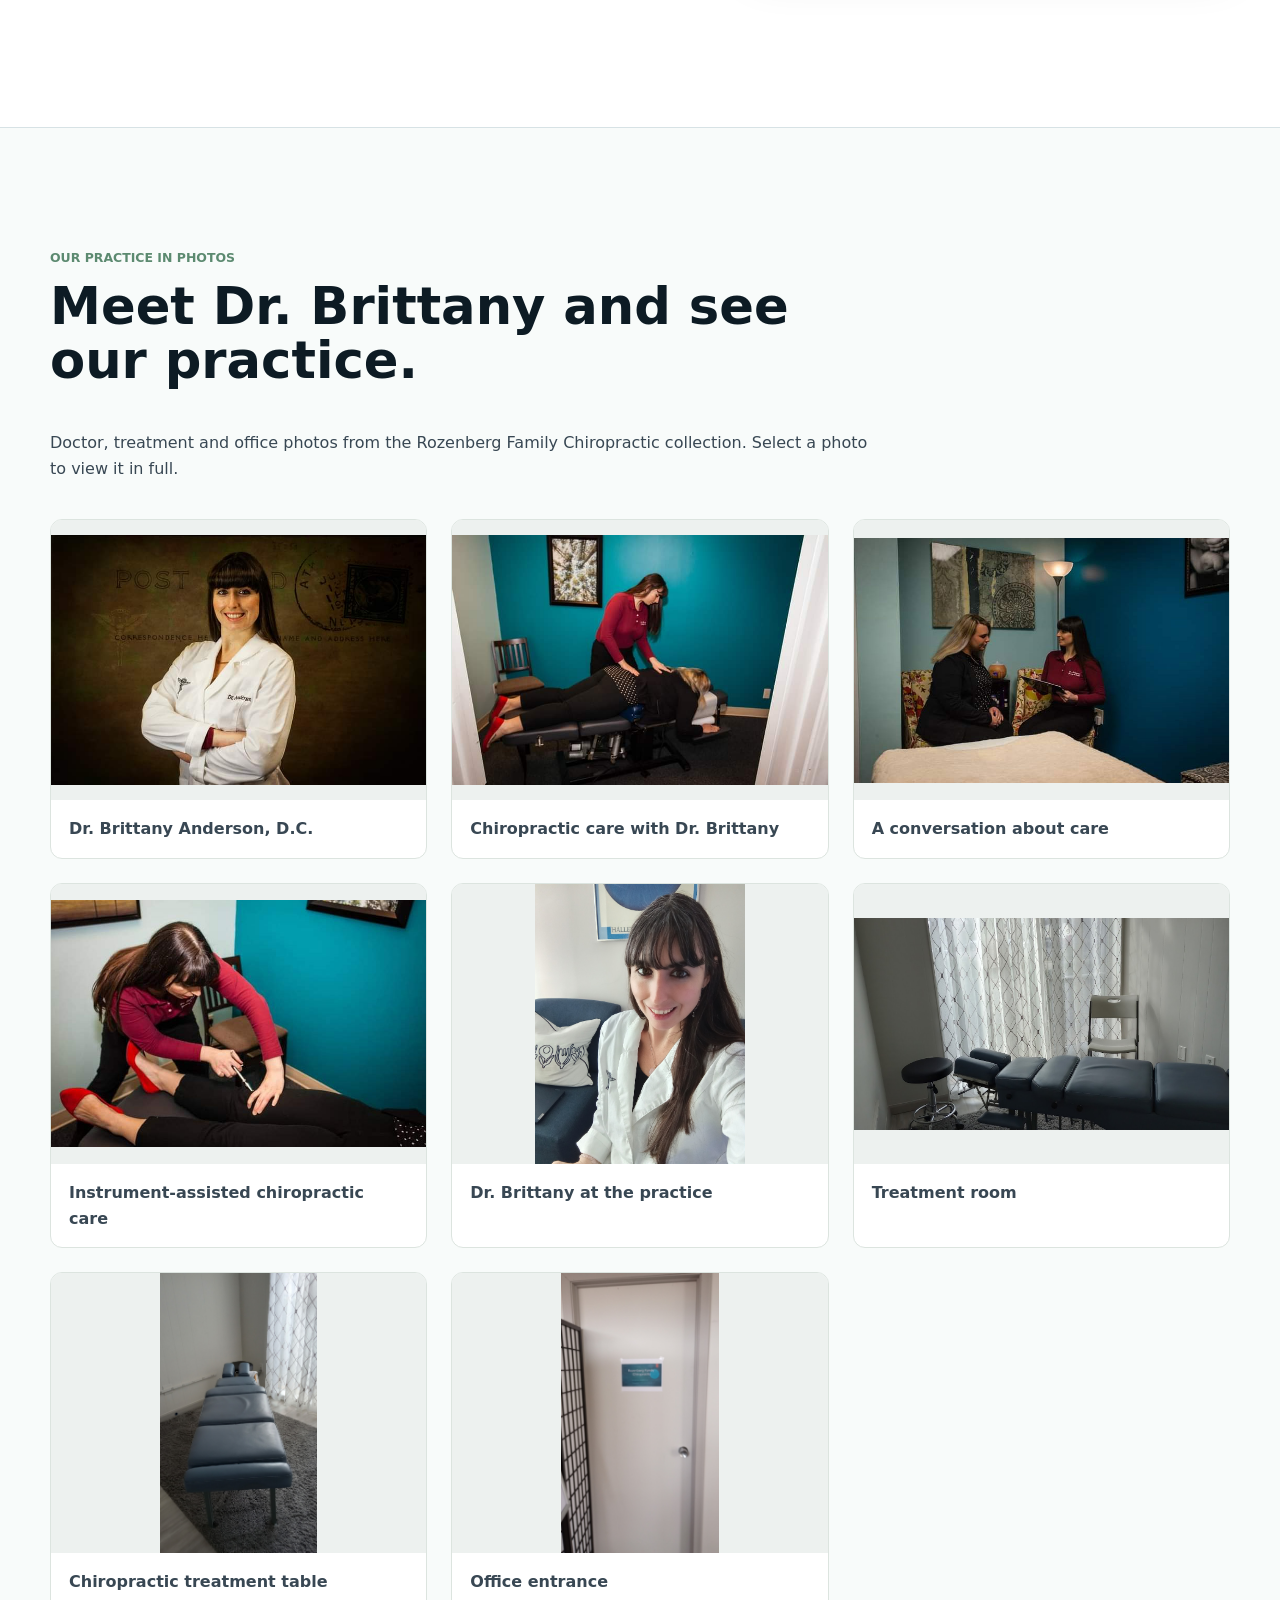
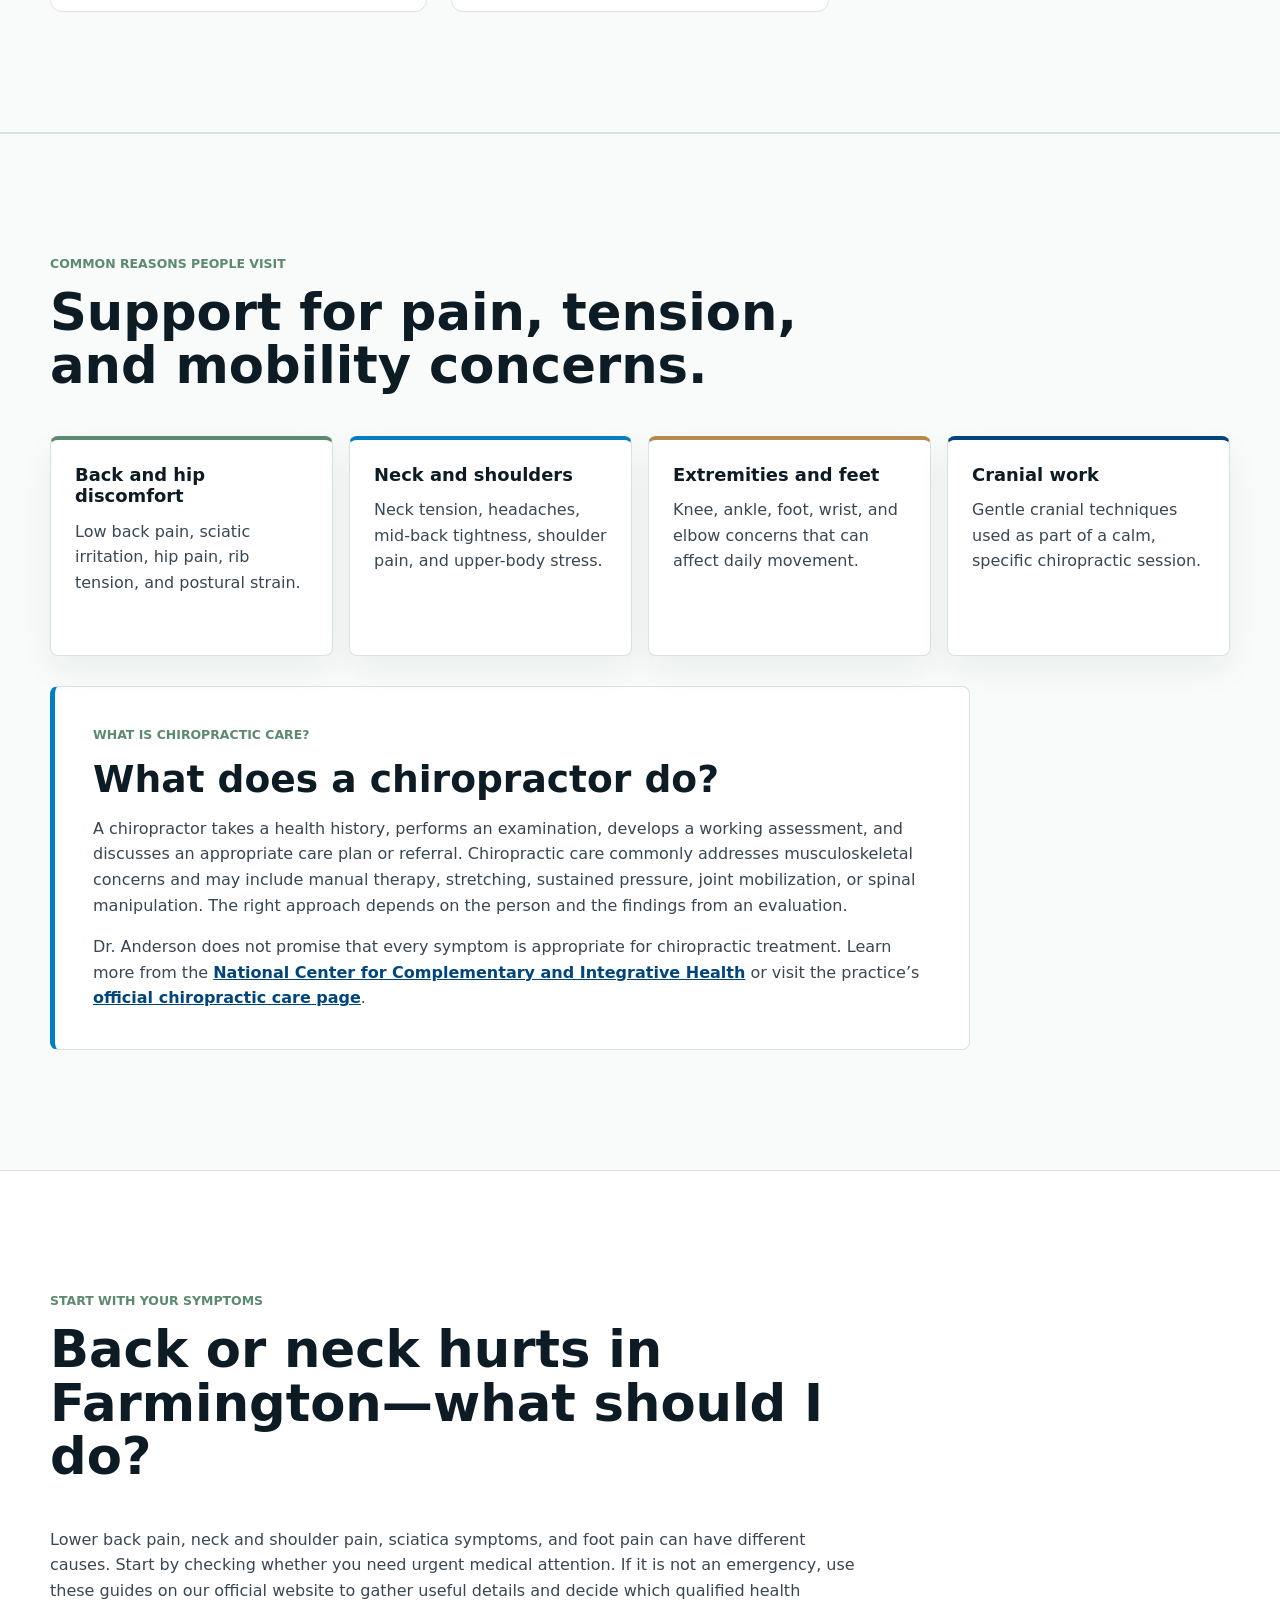
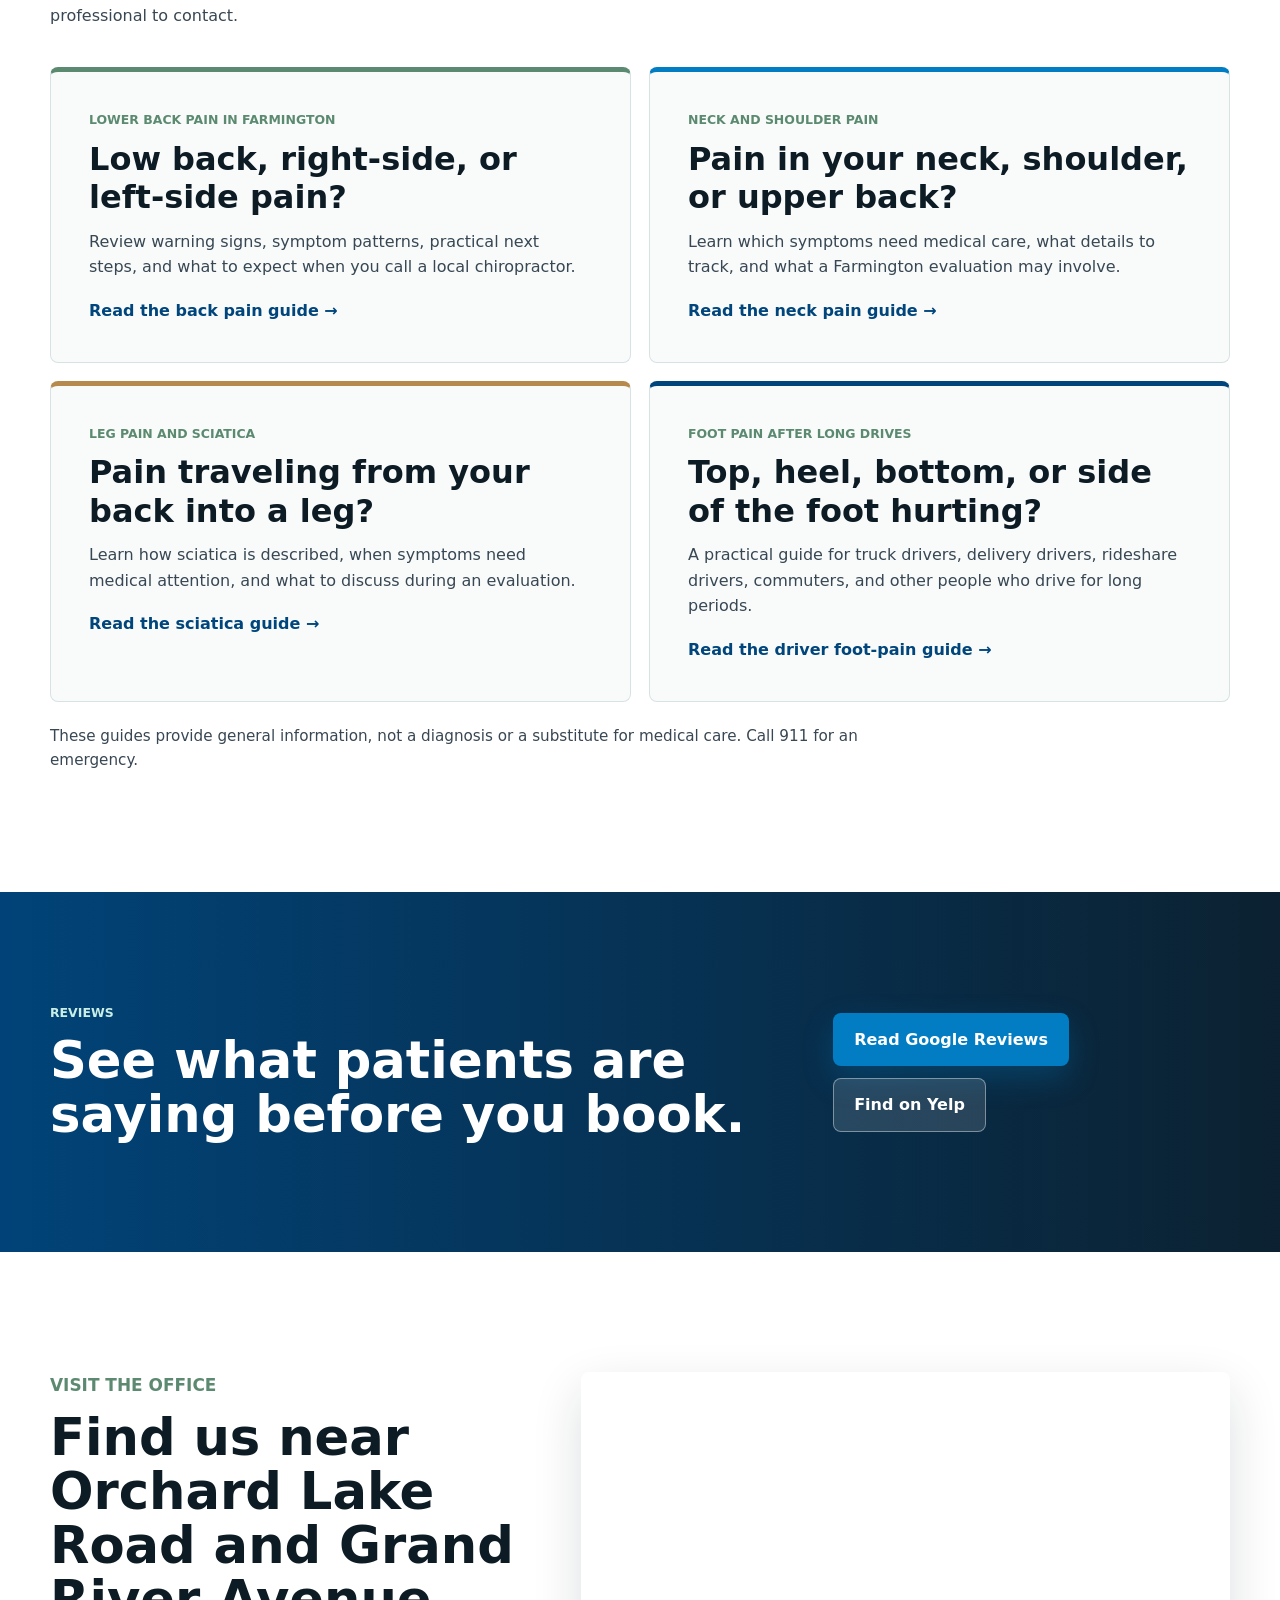
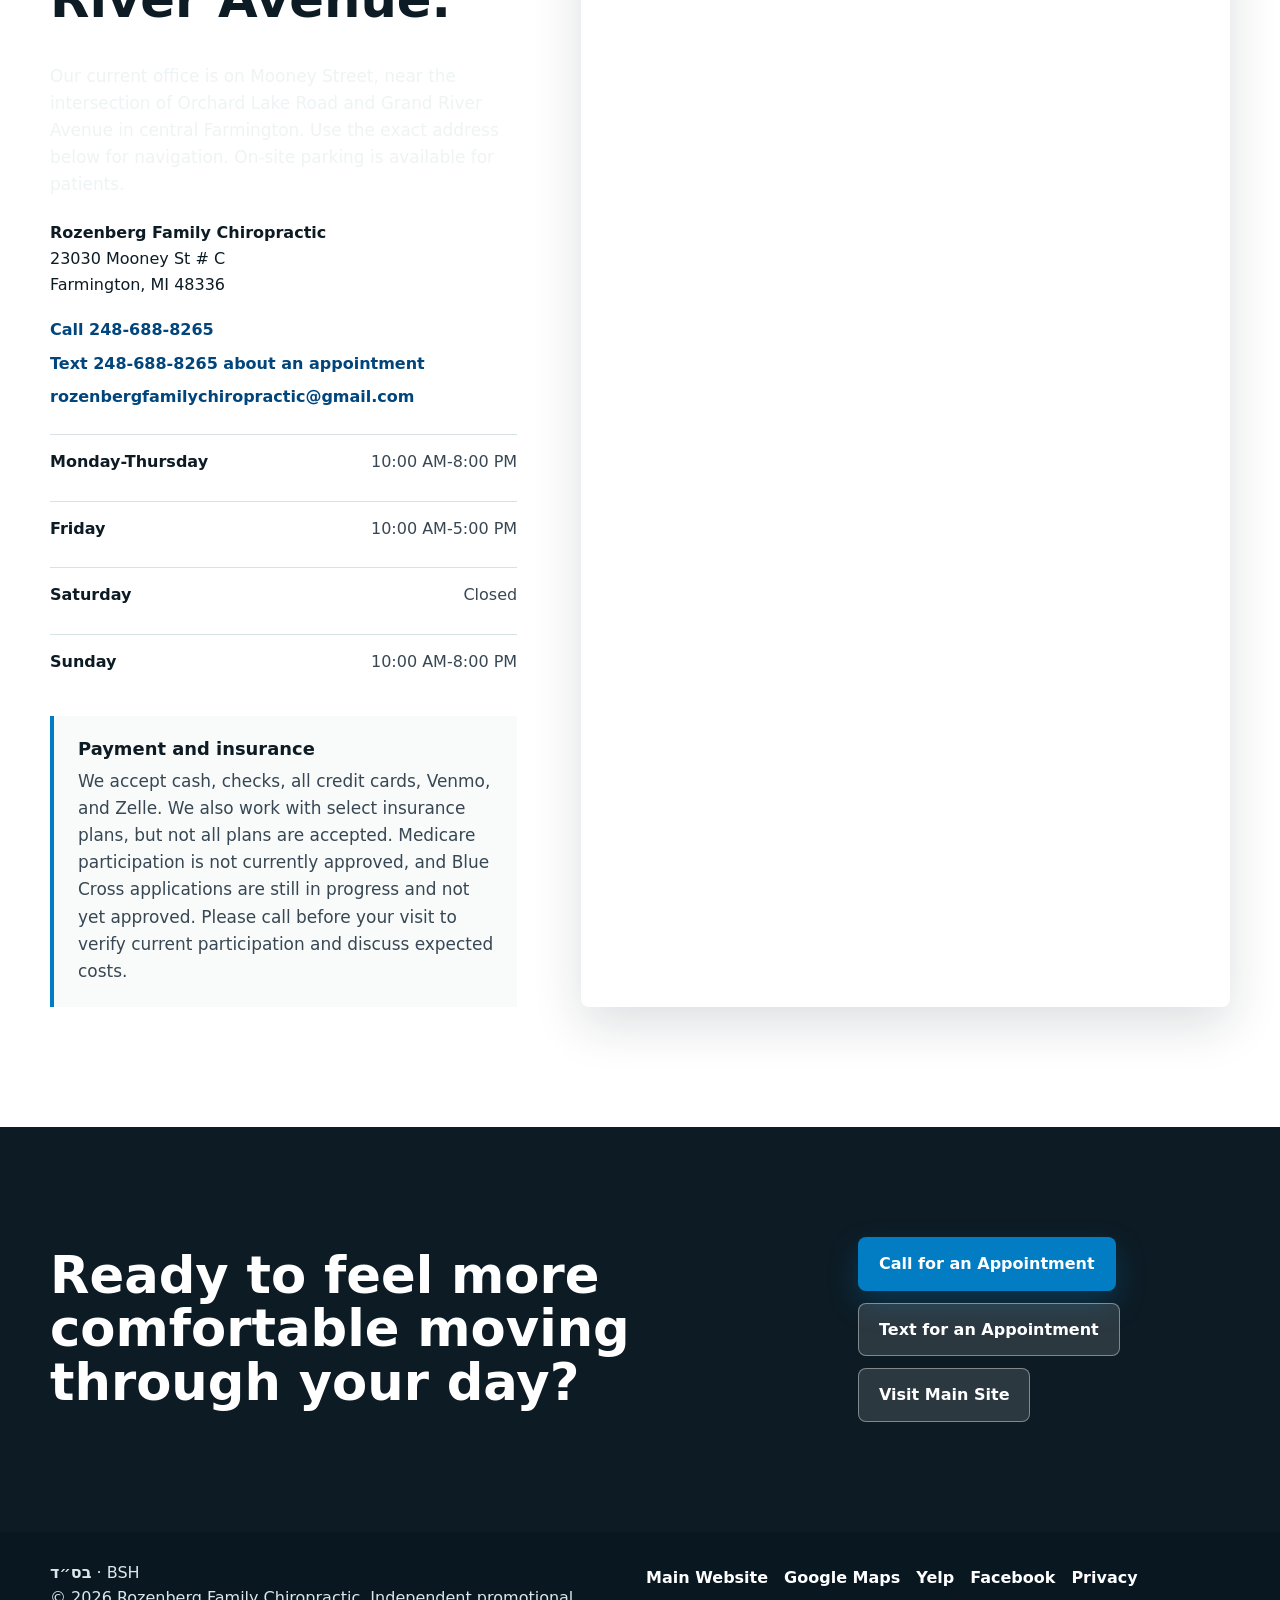
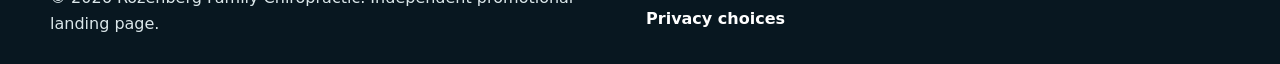
==== commit 002695d4: "Complete clinic gallery with public consultation and treatment photos Include the two additional aut" ====
--- a/index.html
+++ b/index.html
@@ -28,7 +28,7 @@
     <script defer src="analytics.js"></script>
     <script defer src="hours-notice.js"></script>
     <script type="application/ld+json">
-      {
+{
   "@context": "https://schema.org",
   "@graph": [
     {
@@ -72,6 +72,8 @@
       "image": [
         "https://frozenbe.github.io/rozenberg-chiropractic-landing-page/dr-brittany-anderson-portrait.jpg",
         "https://frozenbe.github.io/rozenberg-chiropractic-landing-page/dr-brittany-anderson-treatment.jpg",
+        "https://frozenbe.github.io/rozenberg-chiropractic-landing-page/dr-brittany-anderson-consultation.jpg",
+        "https://frozenbe.github.io/rozenberg-chiropractic-landing-page/dr-brittany-anderson-instrument-treatment.jpg",
         "https://frozenbe.github.io/rozenberg-chiropractic-landing-page/dr-brittany-anderson-office-portrait.jpg",
         "https://frozenbe.github.io/rozenberg-chiropractic-landing-page/rozenberg-treatment-room-side.jpg",
         "https://frozenbe.github.io/rozenberg-chiropractic-landing-page/rozenberg-treatment-room-length.jpg",
@@ -324,6 +326,18 @@
               <figcaption>Chiropractic care with Dr. Brittany</figcaption>
             </figure>
             <figure class="clinic-photo">
+              <a href="dr-brittany-anderson-consultation.jpg" aria-label="View full photo: A conversation about care">
+                <img src="dr-brittany-anderson-consultation.jpg" alt="Dr. Brittany Anderson seated with a patient and holding a clipboard." width="720" height="471" loading="lazy" decoding="async">
+              </a>
+              <figcaption>A conversation about care</figcaption>
+            </figure>
+            <figure class="clinic-photo">
+              <a href="dr-brittany-anderson-instrument-treatment.jpg" aria-label="View full photo: Instrument-assisted chiropractic care">
+                <img src="dr-brittany-anderson-instrument-treatment.jpg" alt="Dr. Brittany Anderson using a handheld instrument during a chiropractic session." width="720" height="474" loading="lazy" decoding="async">
+              </a>
+              <figcaption>Instrument-assisted chiropractic care</figcaption>
+            </figure>
+            <figure class="clinic-photo">
               <a href="dr-brittany-anderson-office-portrait.jpg" aria-label="View full photo: Dr. Brittany at the practice">
                 <img src="dr-brittany-anderson-office-portrait.jpg" alt="Dr. Brittany Anderson in a white coat, seated beside a blue couch." width="1374" height="1832" loading="lazy" decoding="async">
               </a>
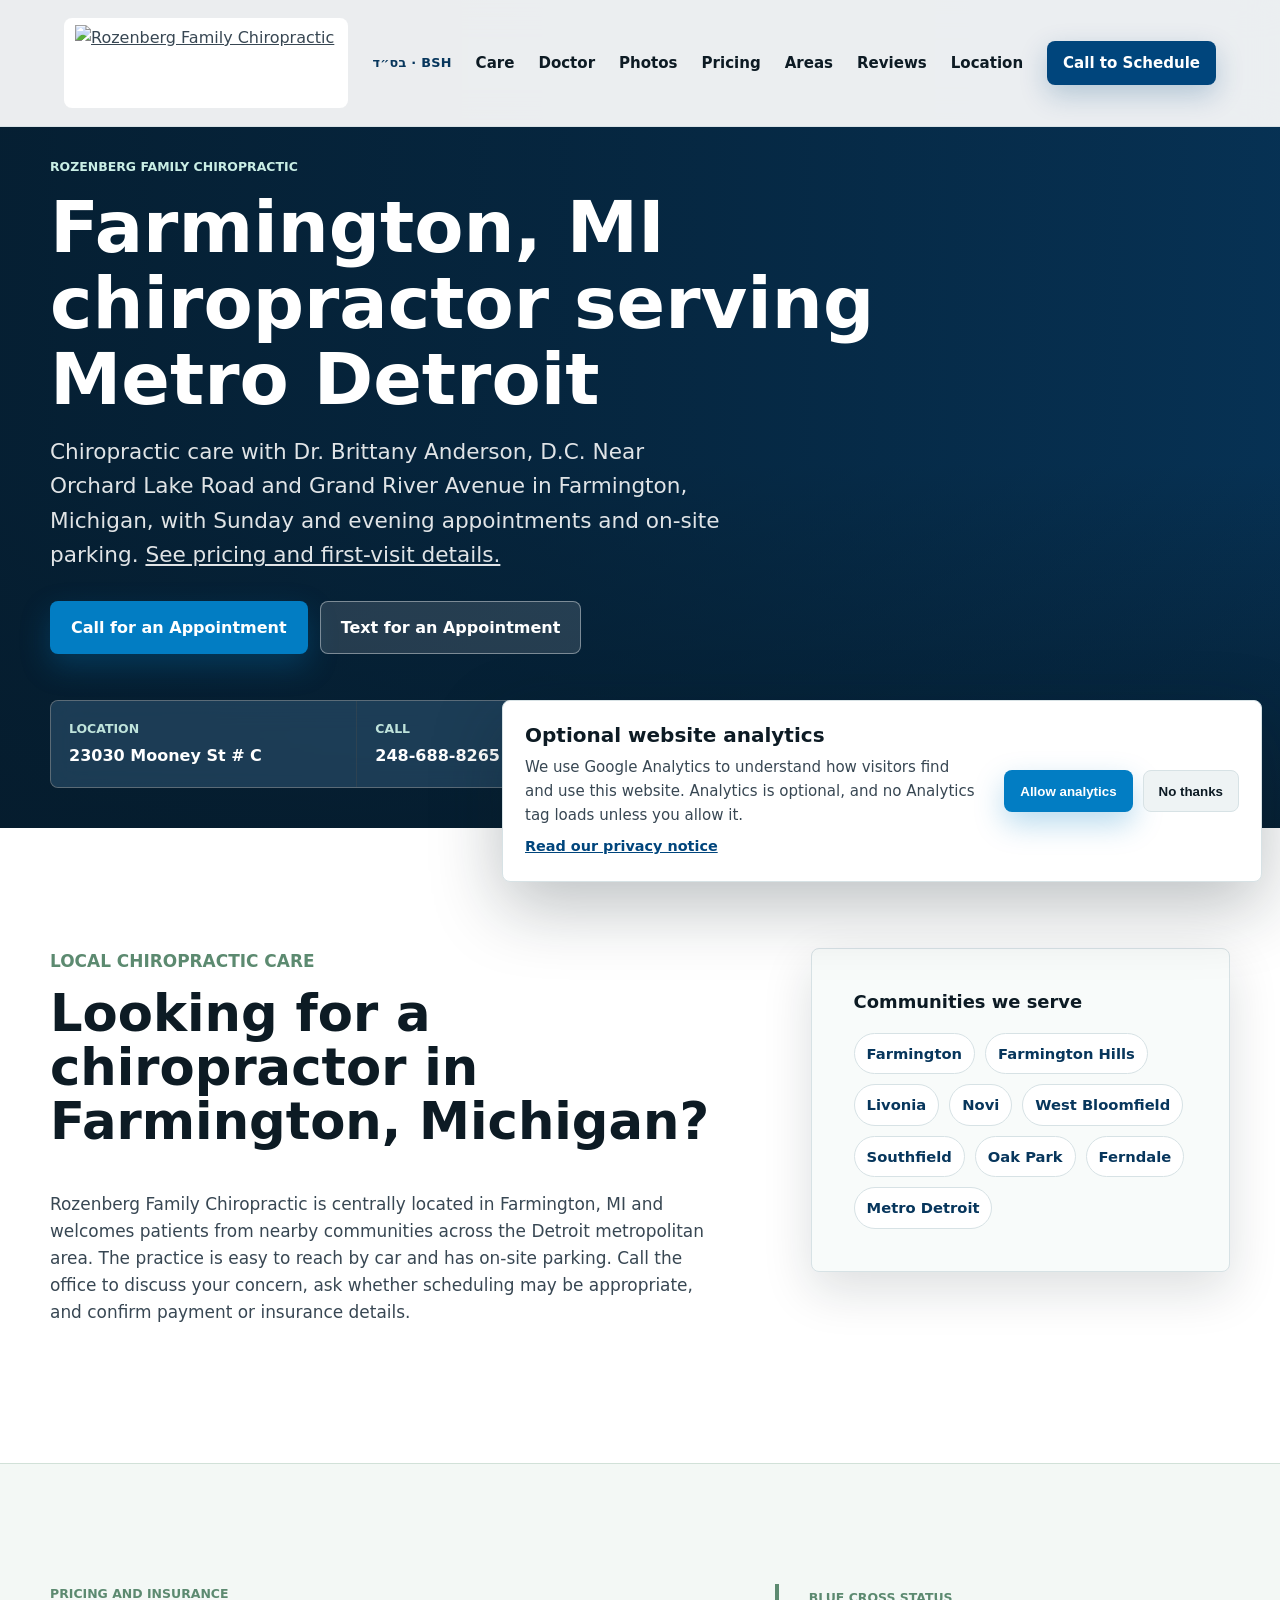
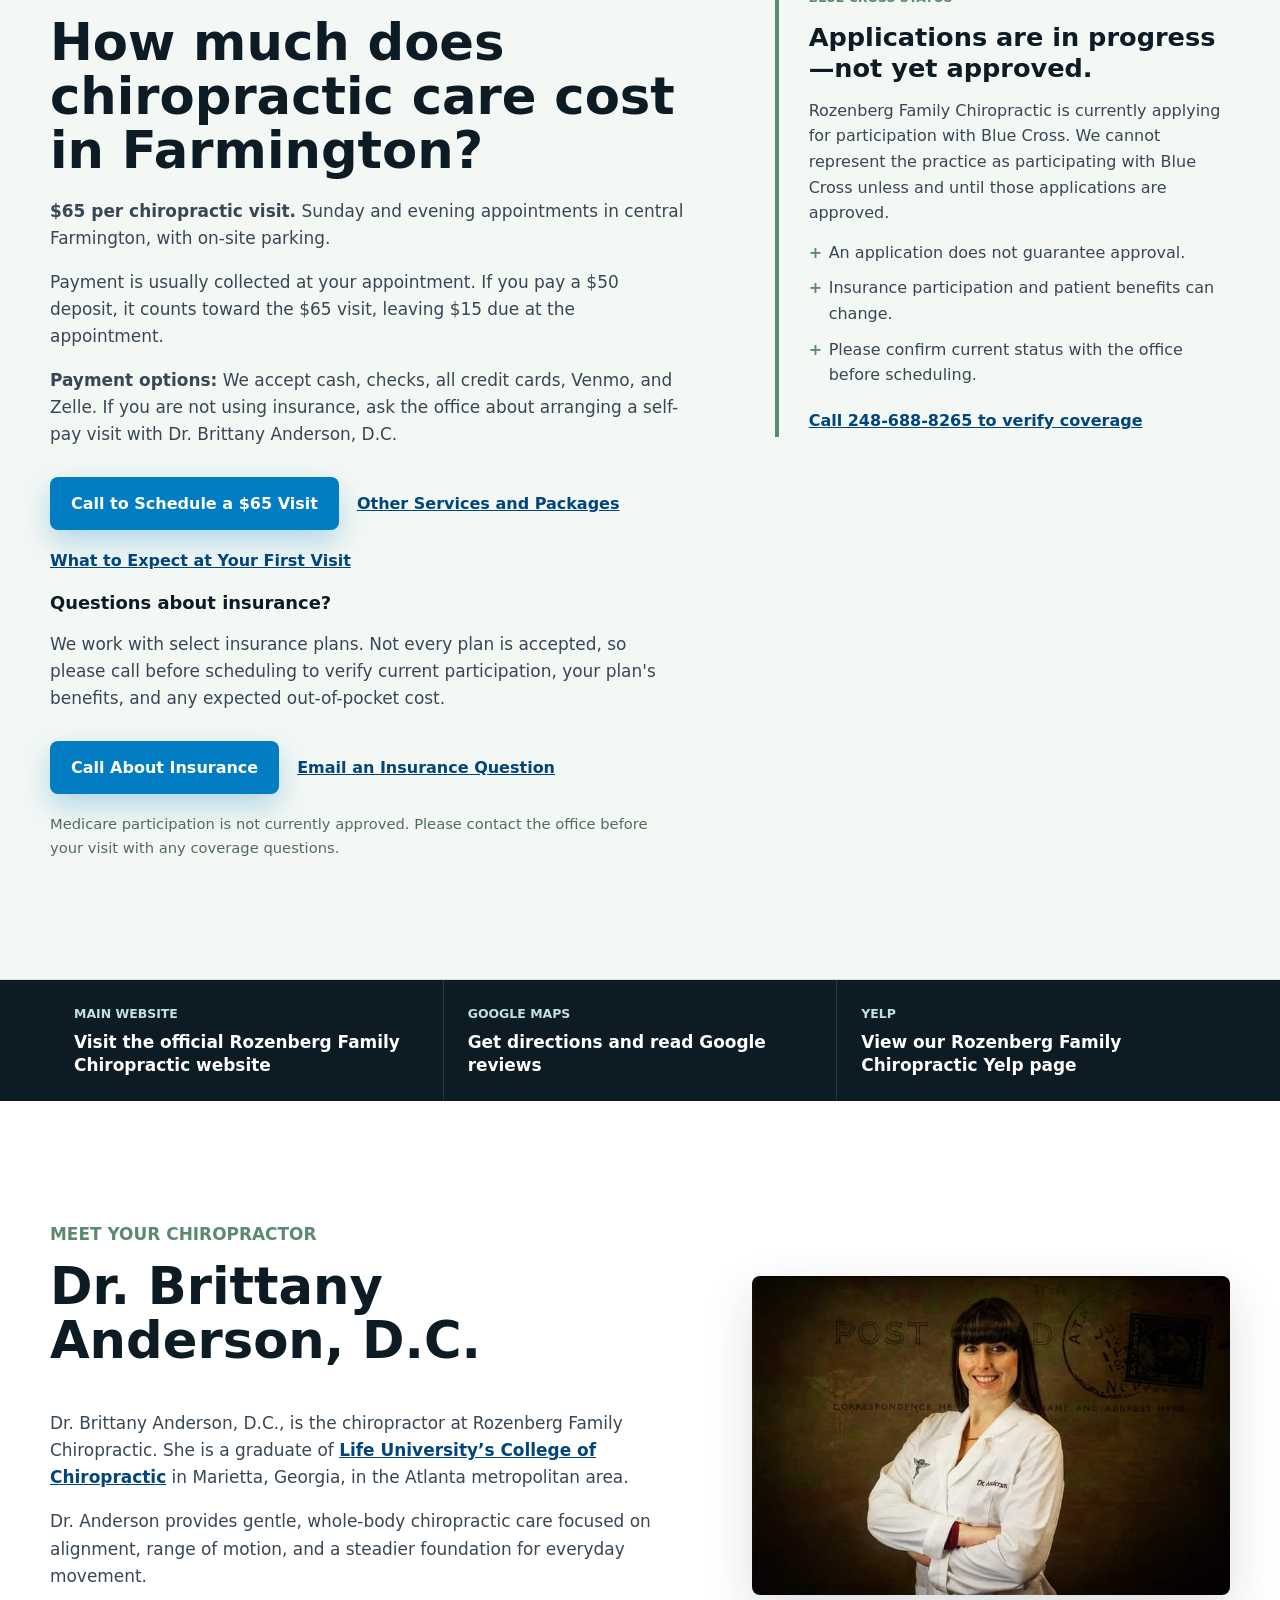
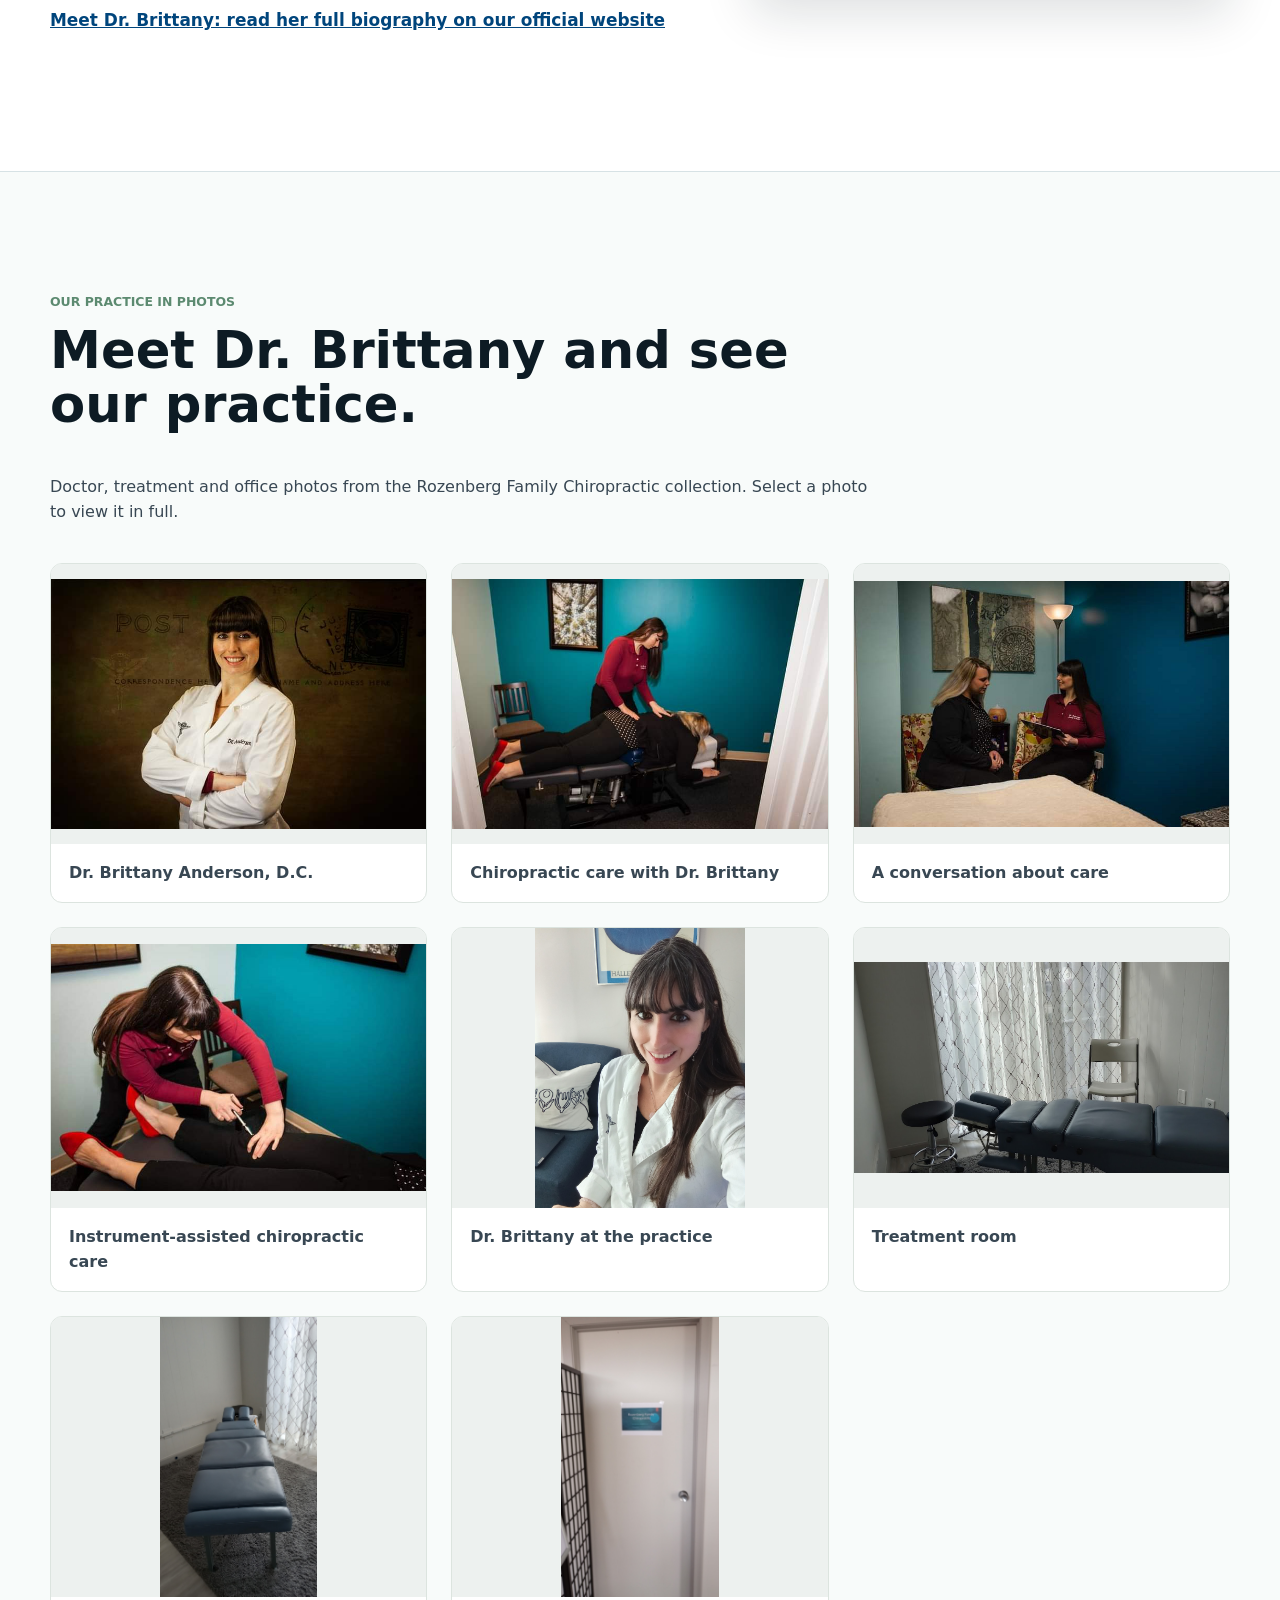
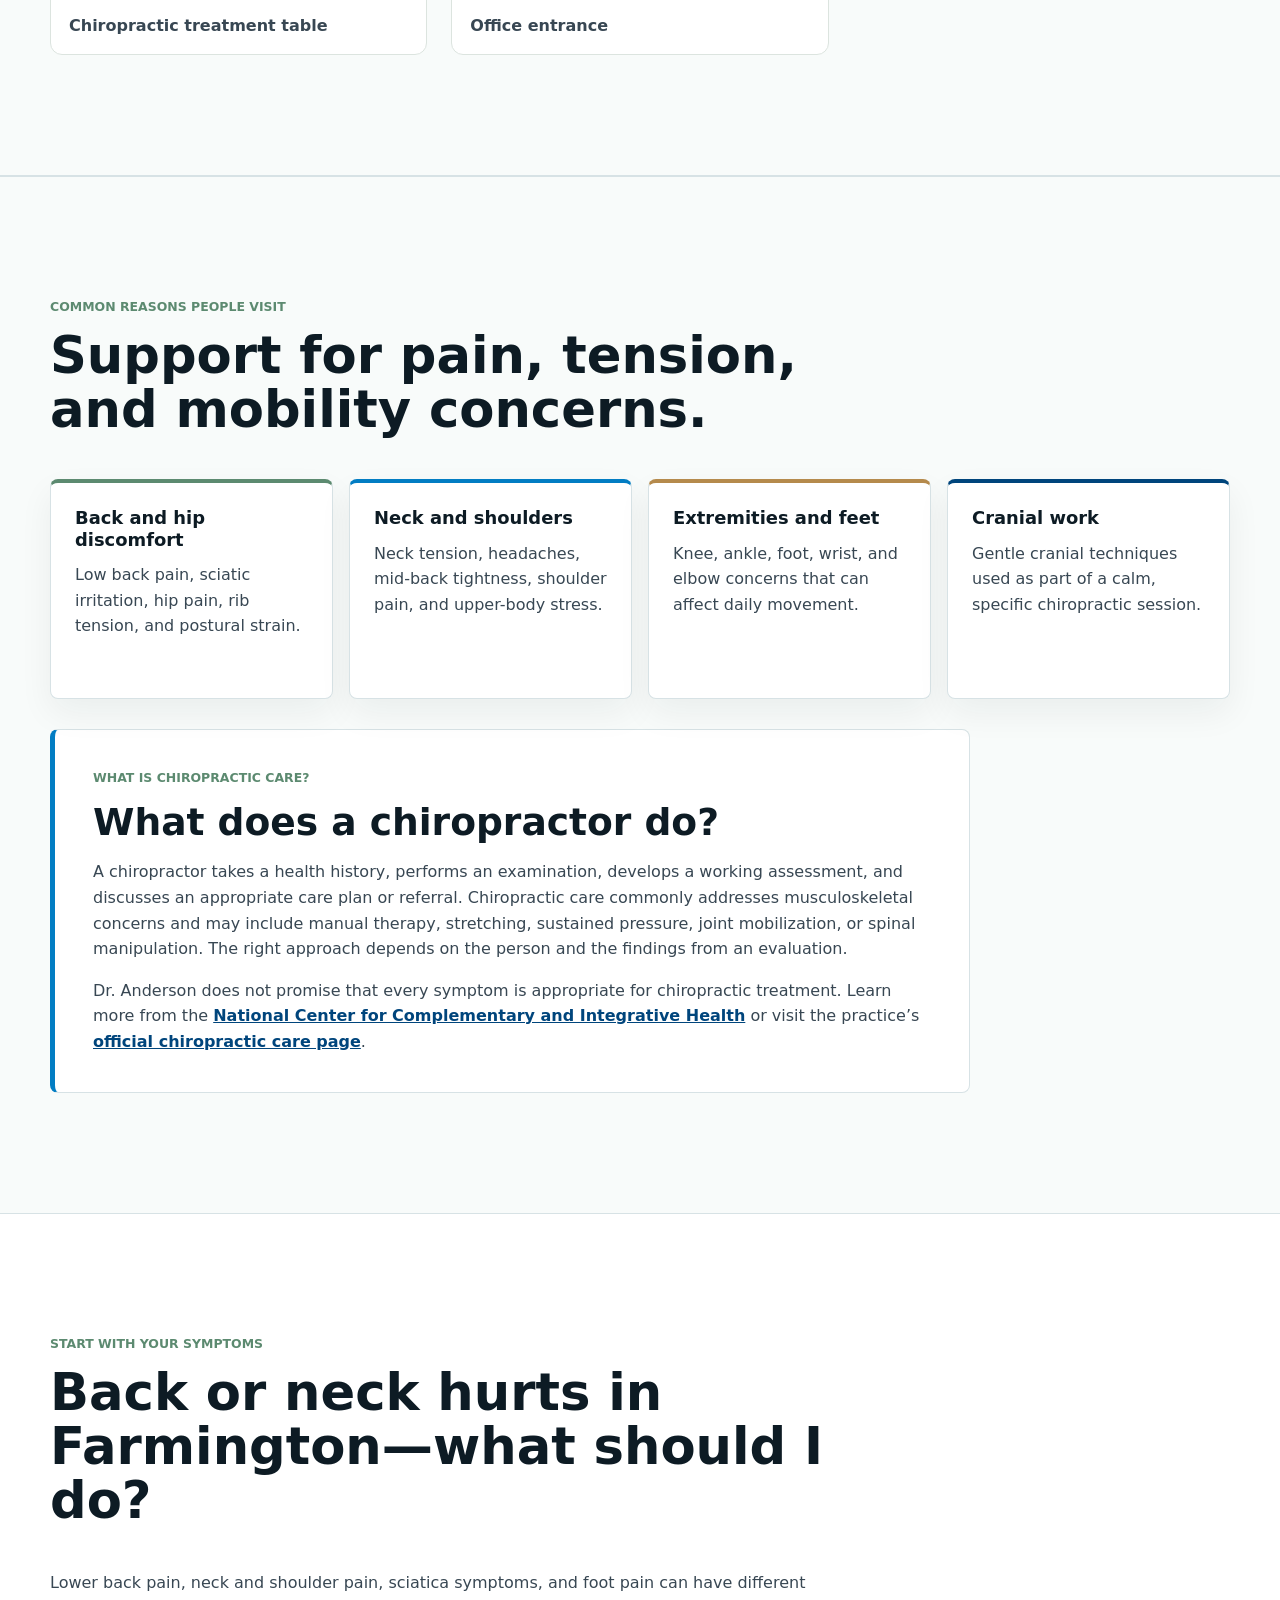
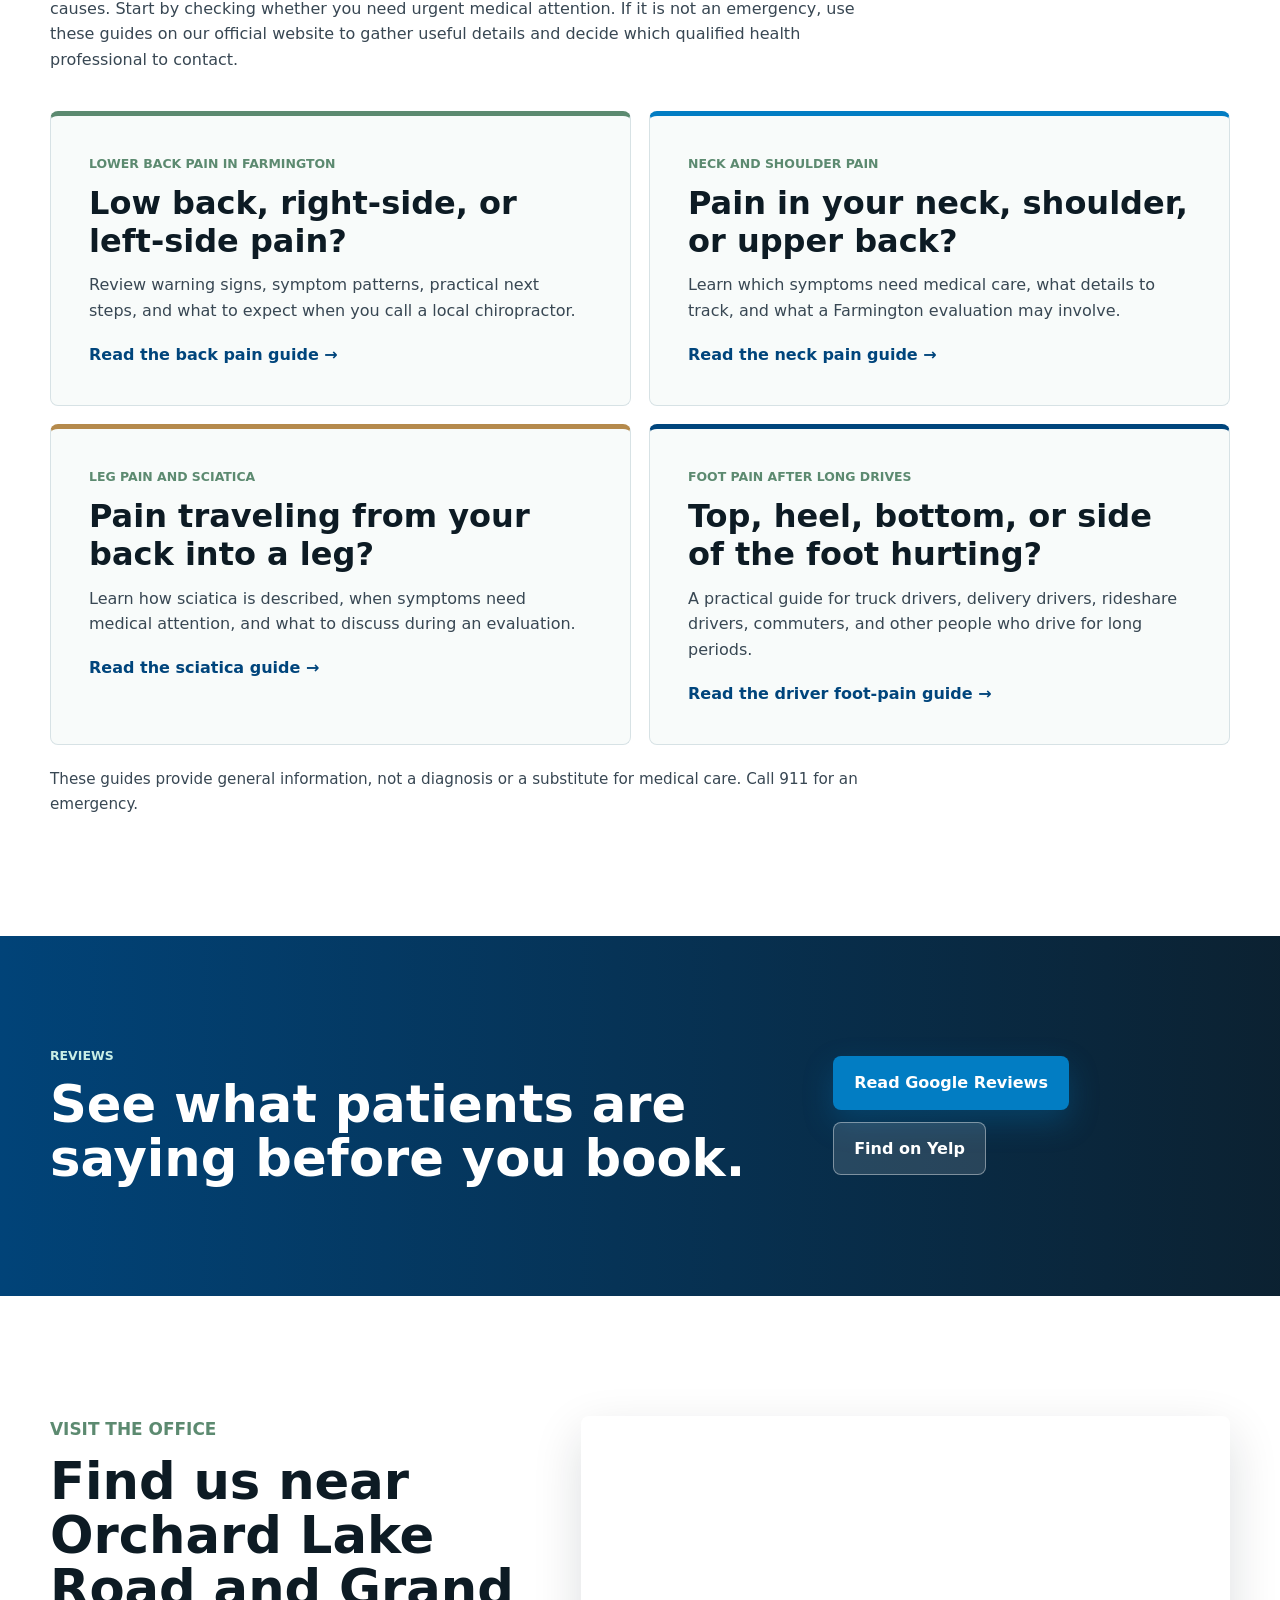
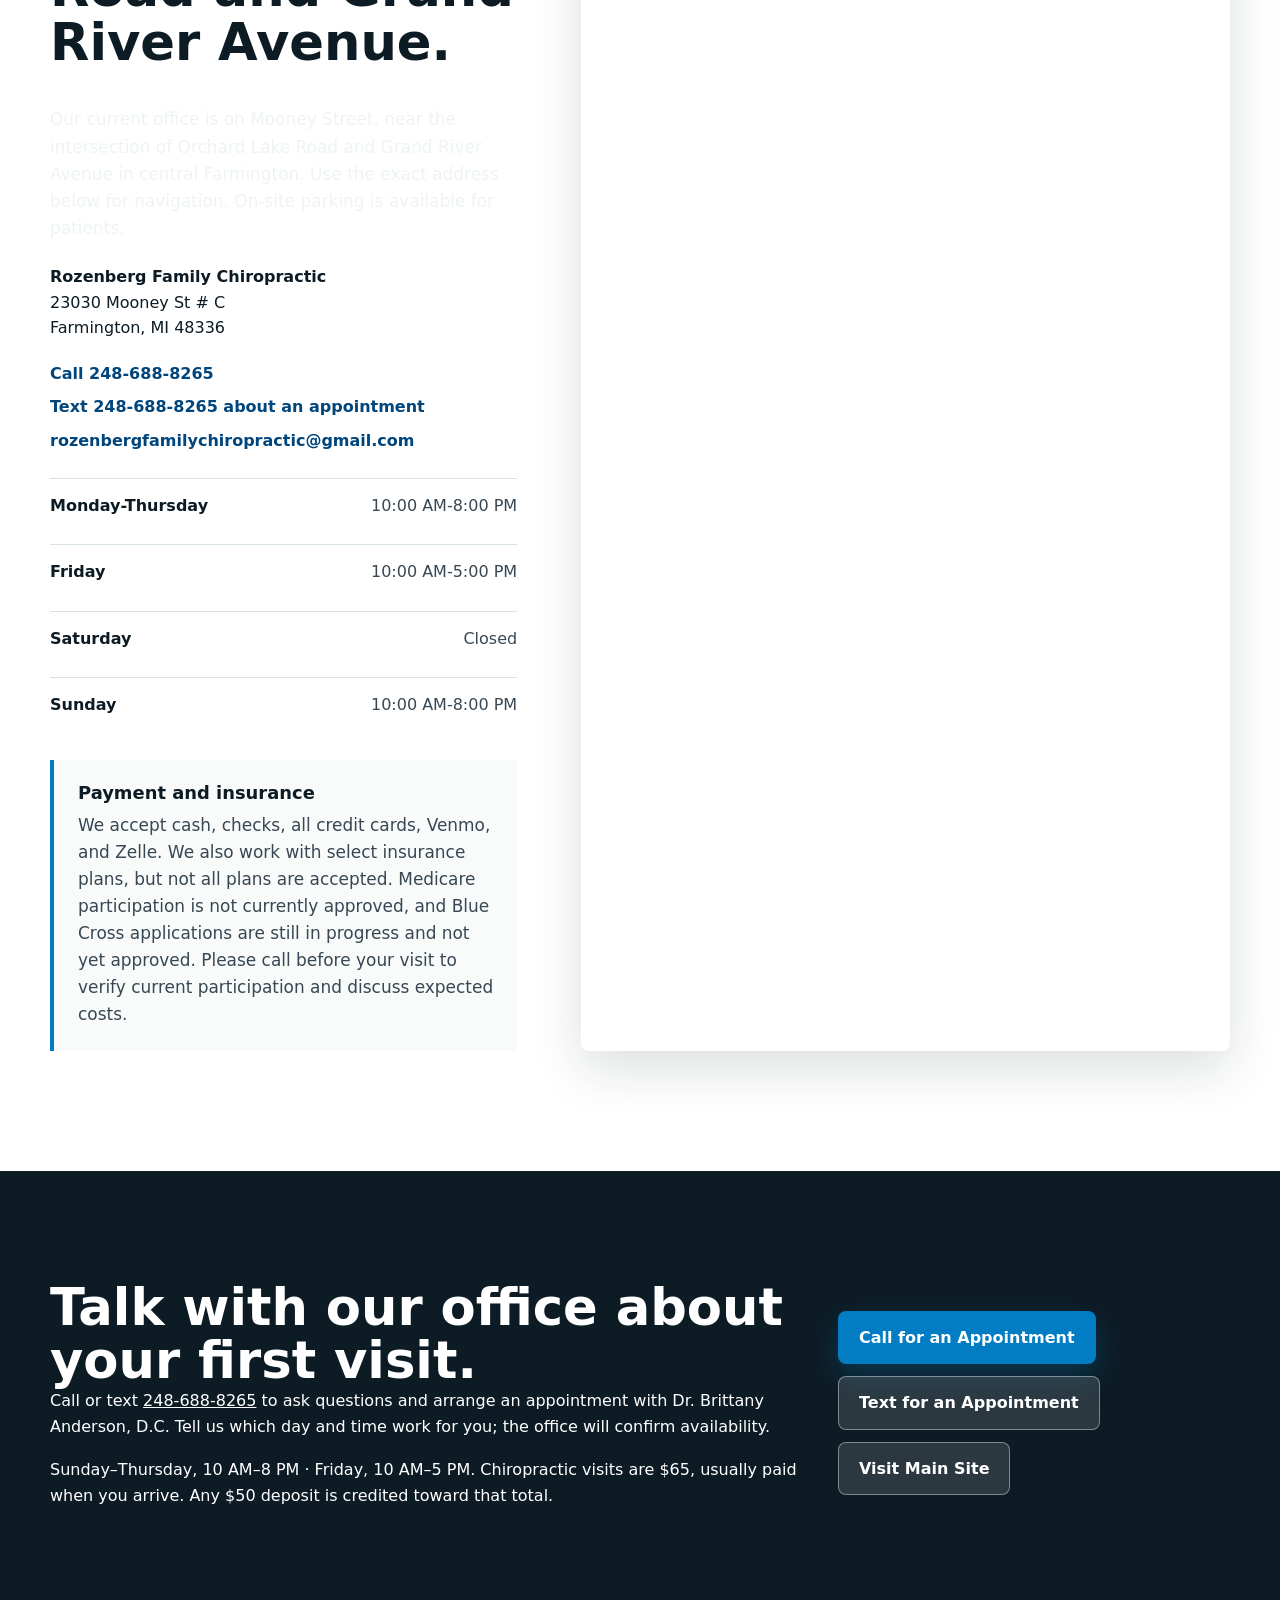
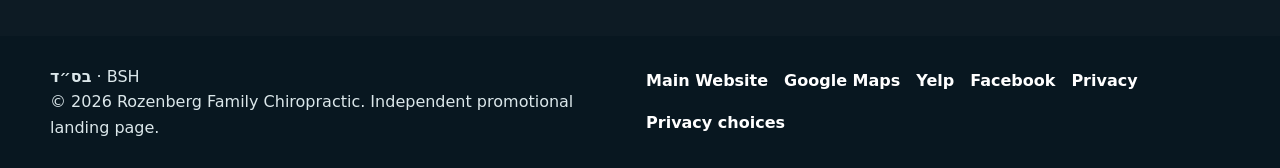
==== commit 8b1d57bc: "Clarify visit pricing and make appointment calls easier Use direct phone actions in the header and p" ====
--- a/index.html
+++ b/index.html
@@ -181,7 +181,7 @@
         <a href="#service-area">Areas</a>
         <a href="#reviews">Reviews</a>
         <a href="#location">Location</a>
-        <a class="header-cta" href="https://rozenbergfamilychiropractic.com/schedule-now/?utm_source=landing_page&amp;utm_medium=referral&amp;utm_campaign=farmington_chiropractor_visibility">Book Now</a>
+        <a class="header-cta" href="tel:+12486888265">Call to Schedule</a>
       </nav>
     </header>
 
@@ -245,10 +245,11 @@
             <p class="eyebrow dark">Pricing and insurance</p>
             <h2>How much does chiropractic care cost in Farmington?</h2>
             <p><strong>$65 per chiropractic visit.</strong> Sunday and evening appointments in central Farmington, with on-site parking.</p>
-            <p>Our official pricing page also lists a $50 deposit to secure an appointment. Before booking, confirm your first-visit total, what is included, and how the deposit is applied.</p>
+            <p>Payment is usually collected at your appointment. If you pay a $50 deposit, it counts toward the $65 visit, leaving $15 due at the appointment.</p>
             <p><strong>Payment options:</strong> We accept cash, checks, all credit cards, Venmo, and Zelle. If you are not using insurance, ask the office about arranging a self-pay visit with Dr. Brittany Anderson, D.C.</p>
             <div class="insurance-actions">
-              <a class="button primary" href="https://rozenbergfamilychiropractic.com/pricing-packages/?utm_source=landing_page&amp;utm_medium=referral&amp;utm_campaign=farmington_chiropractor_visibility">View Current Pricing</a>
+              <a class="button primary" href="tel:+12486888265">Call to Schedule a $65 Visit</a>
+              <a class="text-link" href="https://rozenbergfamilychiropractic.com/pricing-packages/?utm_source=landing_page&amp;utm_medium=referral&amp;utm_campaign=farmington_chiropractor_visibility">Other Services and Packages</a>
               <a class="text-link" href="https://rozenbergfamilychiropractic.com/your-visit/?utm_source=landing_page&amp;utm_medium=referral&amp;utm_campaign=farmington_chiropractor_visibility">What to Expect at Your First Visit</a>
             </div>
             <h3>Questions about insurance?</h3>
@@ -495,9 +496,13 @@
         </div>
       </section>
 
-      <section class="final-cta">
+      <section class="final-cta" id="appointments" aria-labelledby="appointments-heading">
         <div class="section-inner final-inner">
-          <h2>Ready to feel more comfortable moving through your day?</h2>
+          <div class="appointment-copy">
+            <h2 id="appointments-heading">Talk with our office about your first visit.</h2>
+            <p>Call or text <a href="tel:+12486888265">248-688-8265</a> to ask questions and arrange an appointment with Dr. Brittany Anderson, D.C. Tell us which day and time work for you; the office will confirm availability.</p>
+            <p>Sunday–Thursday, 10 AM–8 PM · Friday, 10 AM–5 PM. Chiropractic visits are $65, usually paid when you arrive. Any $50 deposit is credited toward that total.</p>
+          </div>
           <div class="final-actions">
             <a class="button primary" href="tel:+12486888265">Call for an Appointment</a>
             <a class="button secondary" href="sms:+12486888265">Text for an Appointment</a>
--- a/styles.css
+++ b/styles.css
@@ -910,6 +910,19 @@
   color: #fff;
 }
 
+.appointment-copy {
+  max-width: 760px;
+}
+
+.appointment-copy p {
+  line-height: 1.65;
+}
+
+.appointment-copy a {
+  color: inherit;
+  text-decoration: underline;
+}
+
 .site-footer {
   padding: 28px 0;
   color: #dbe7ea;
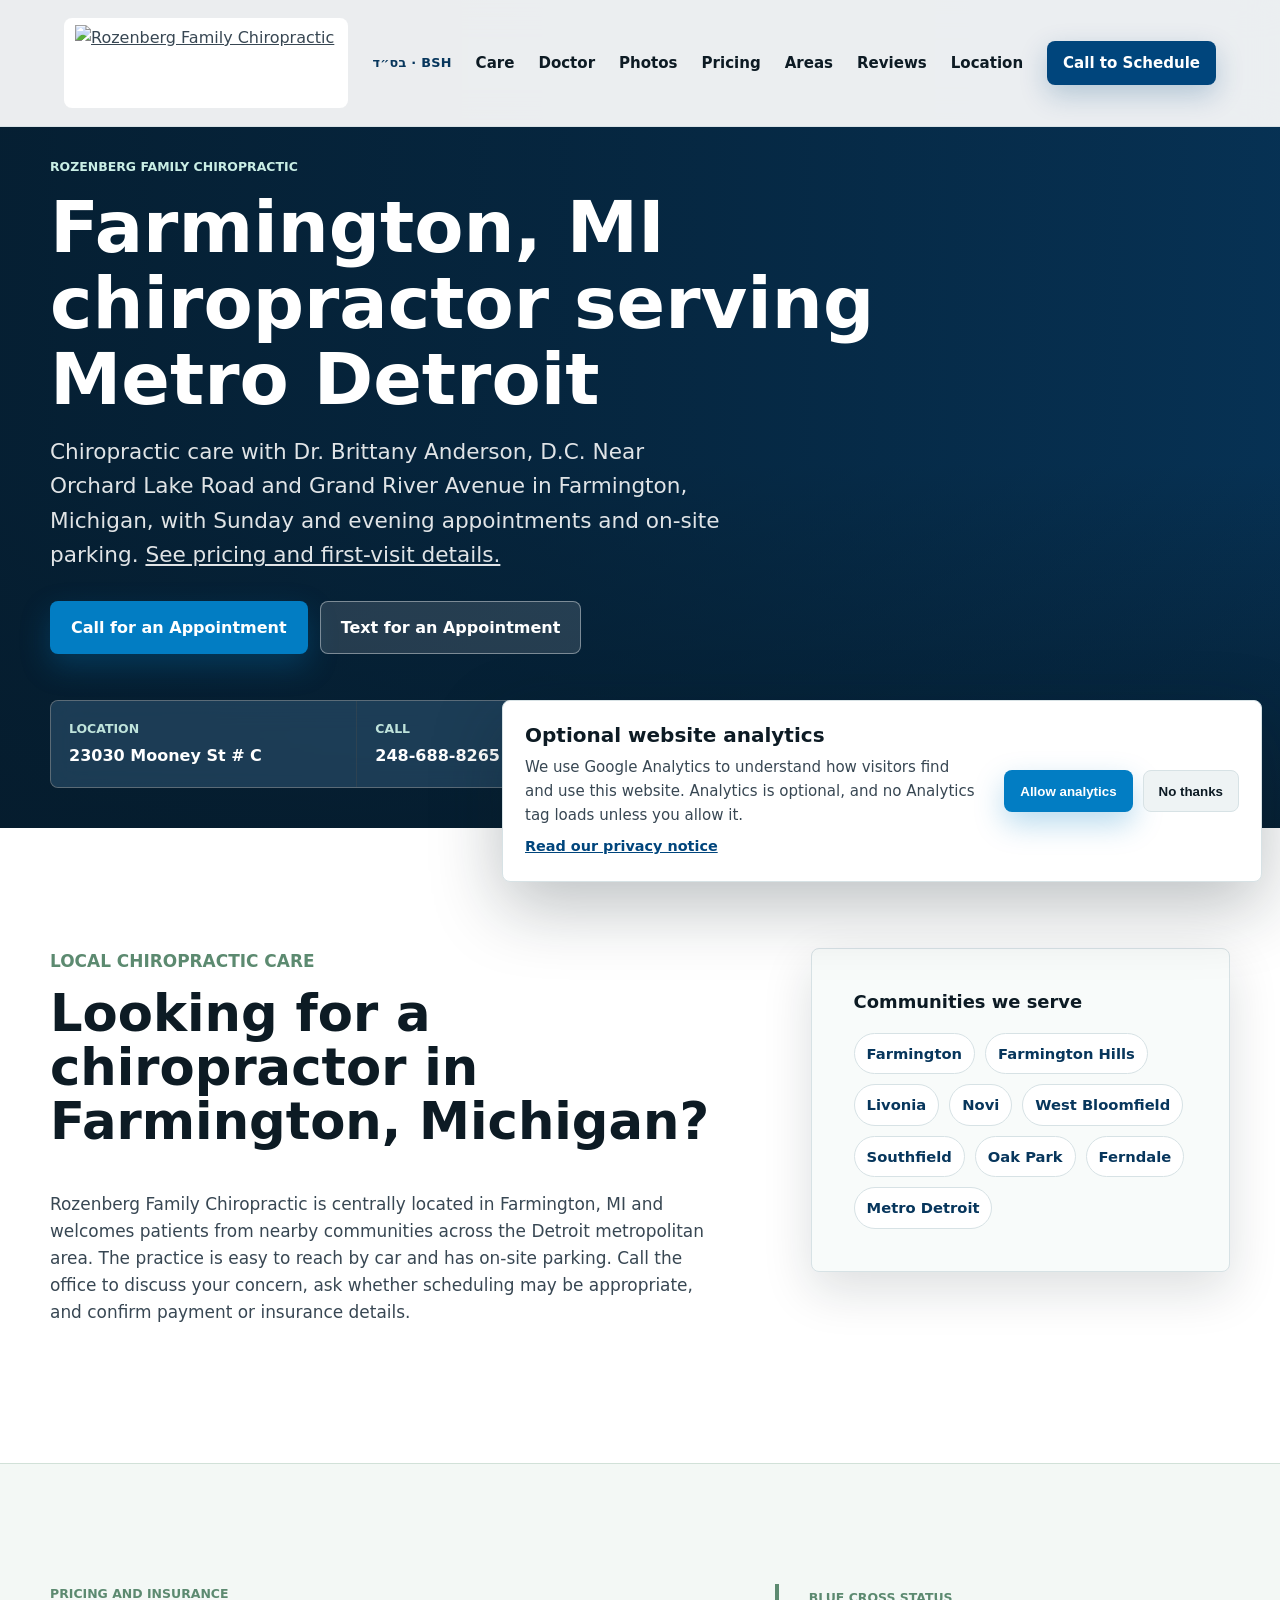
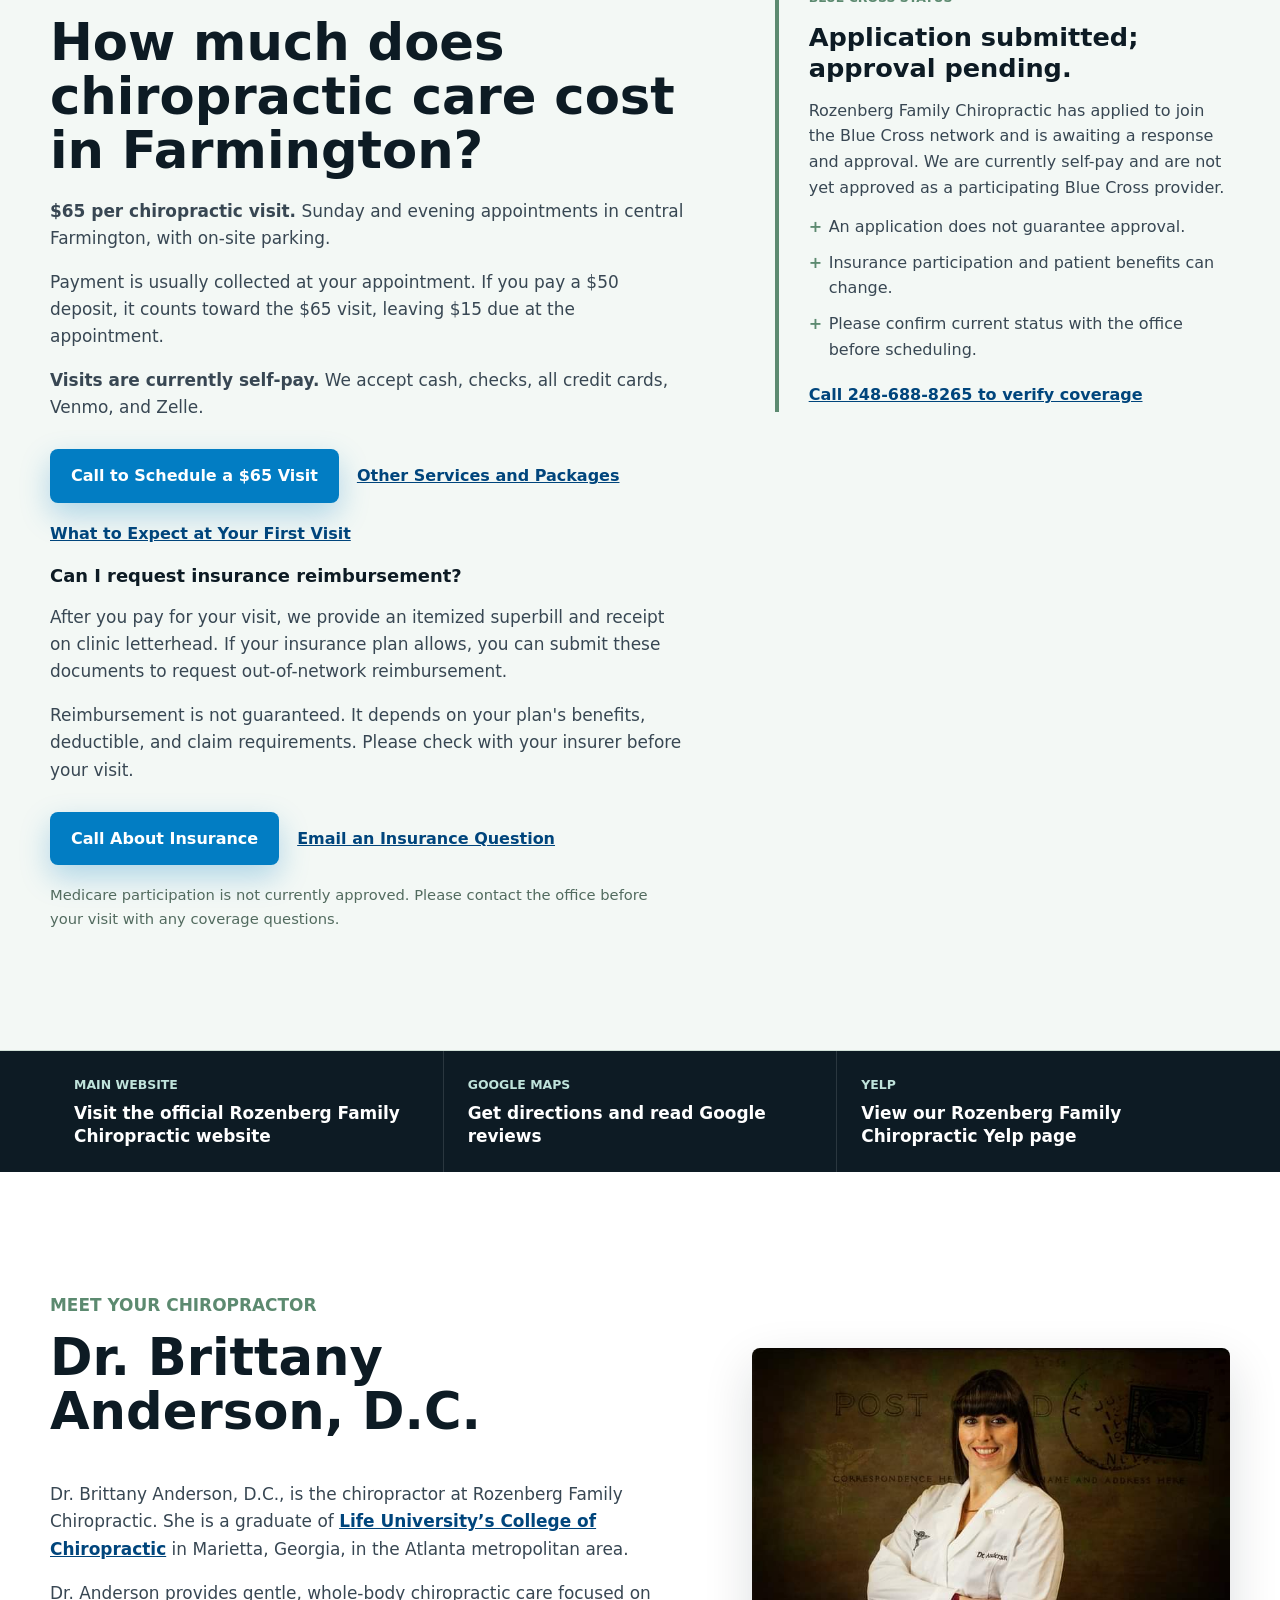
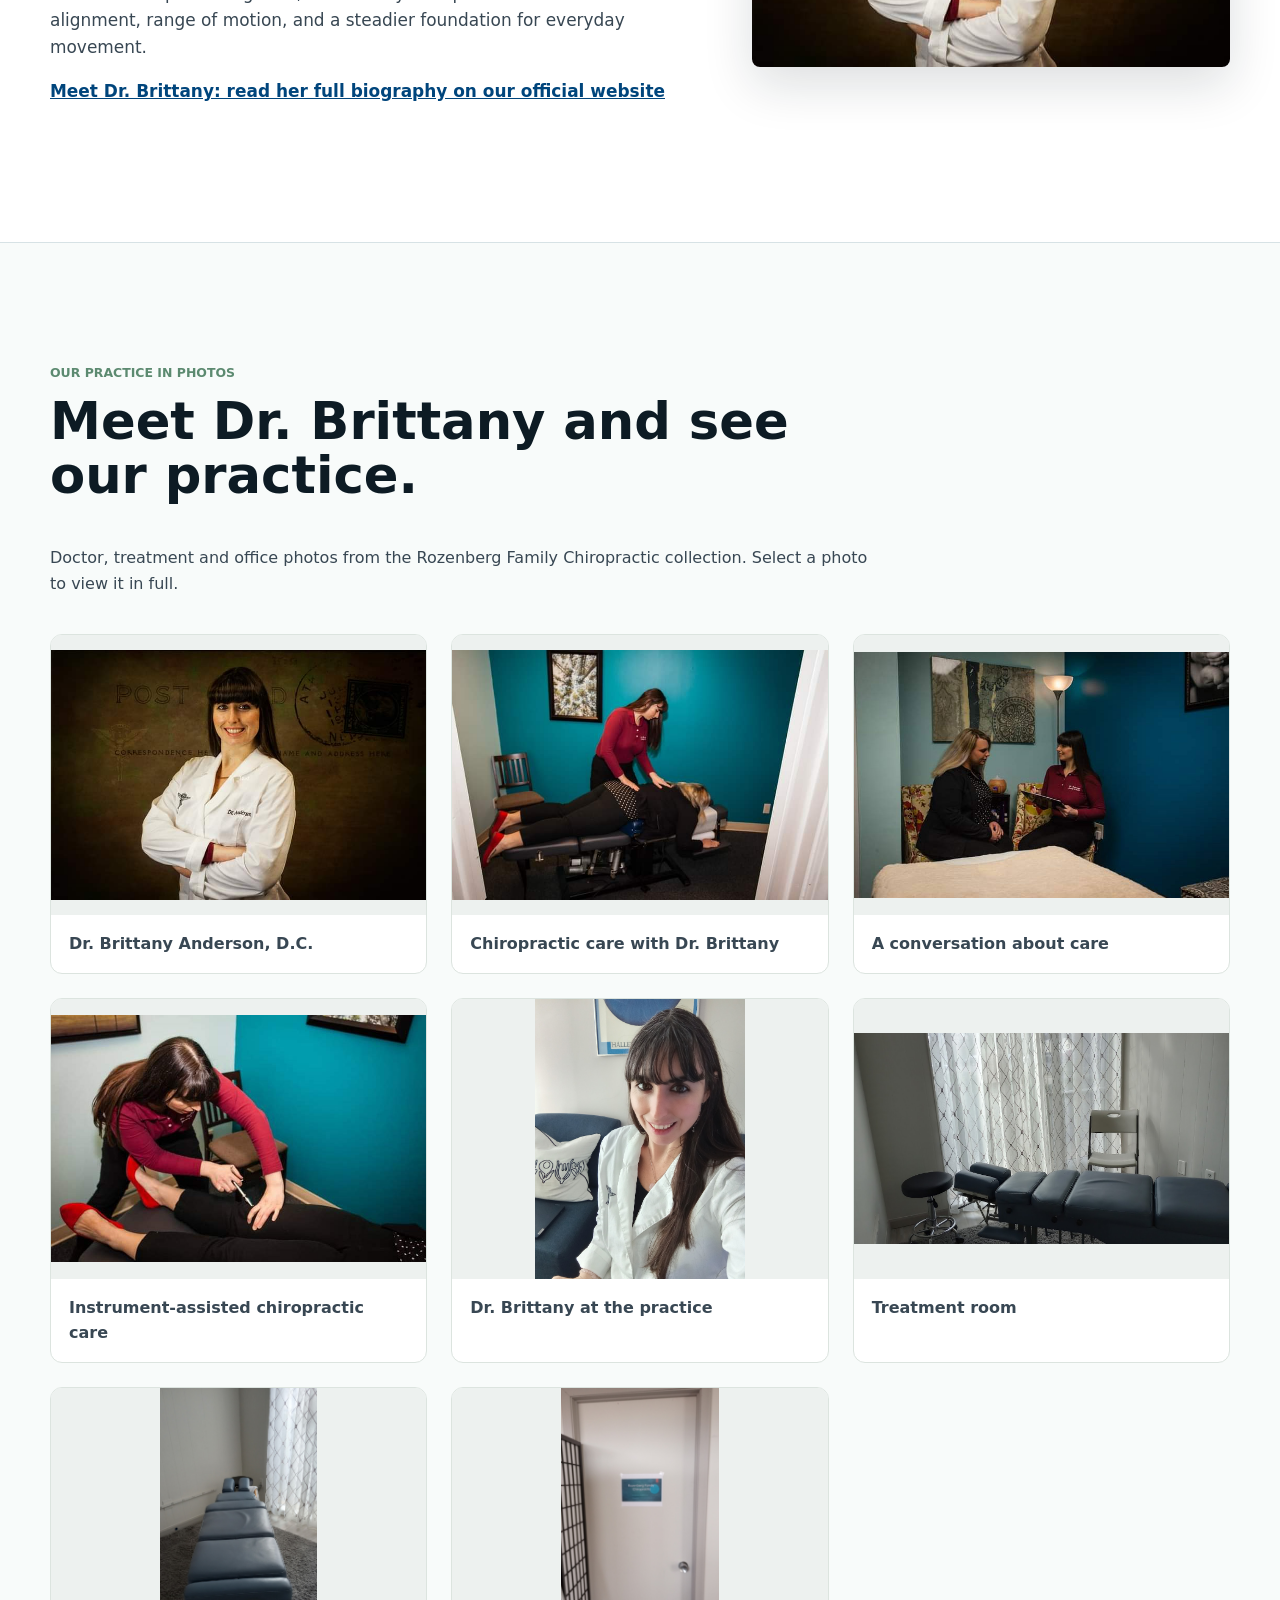
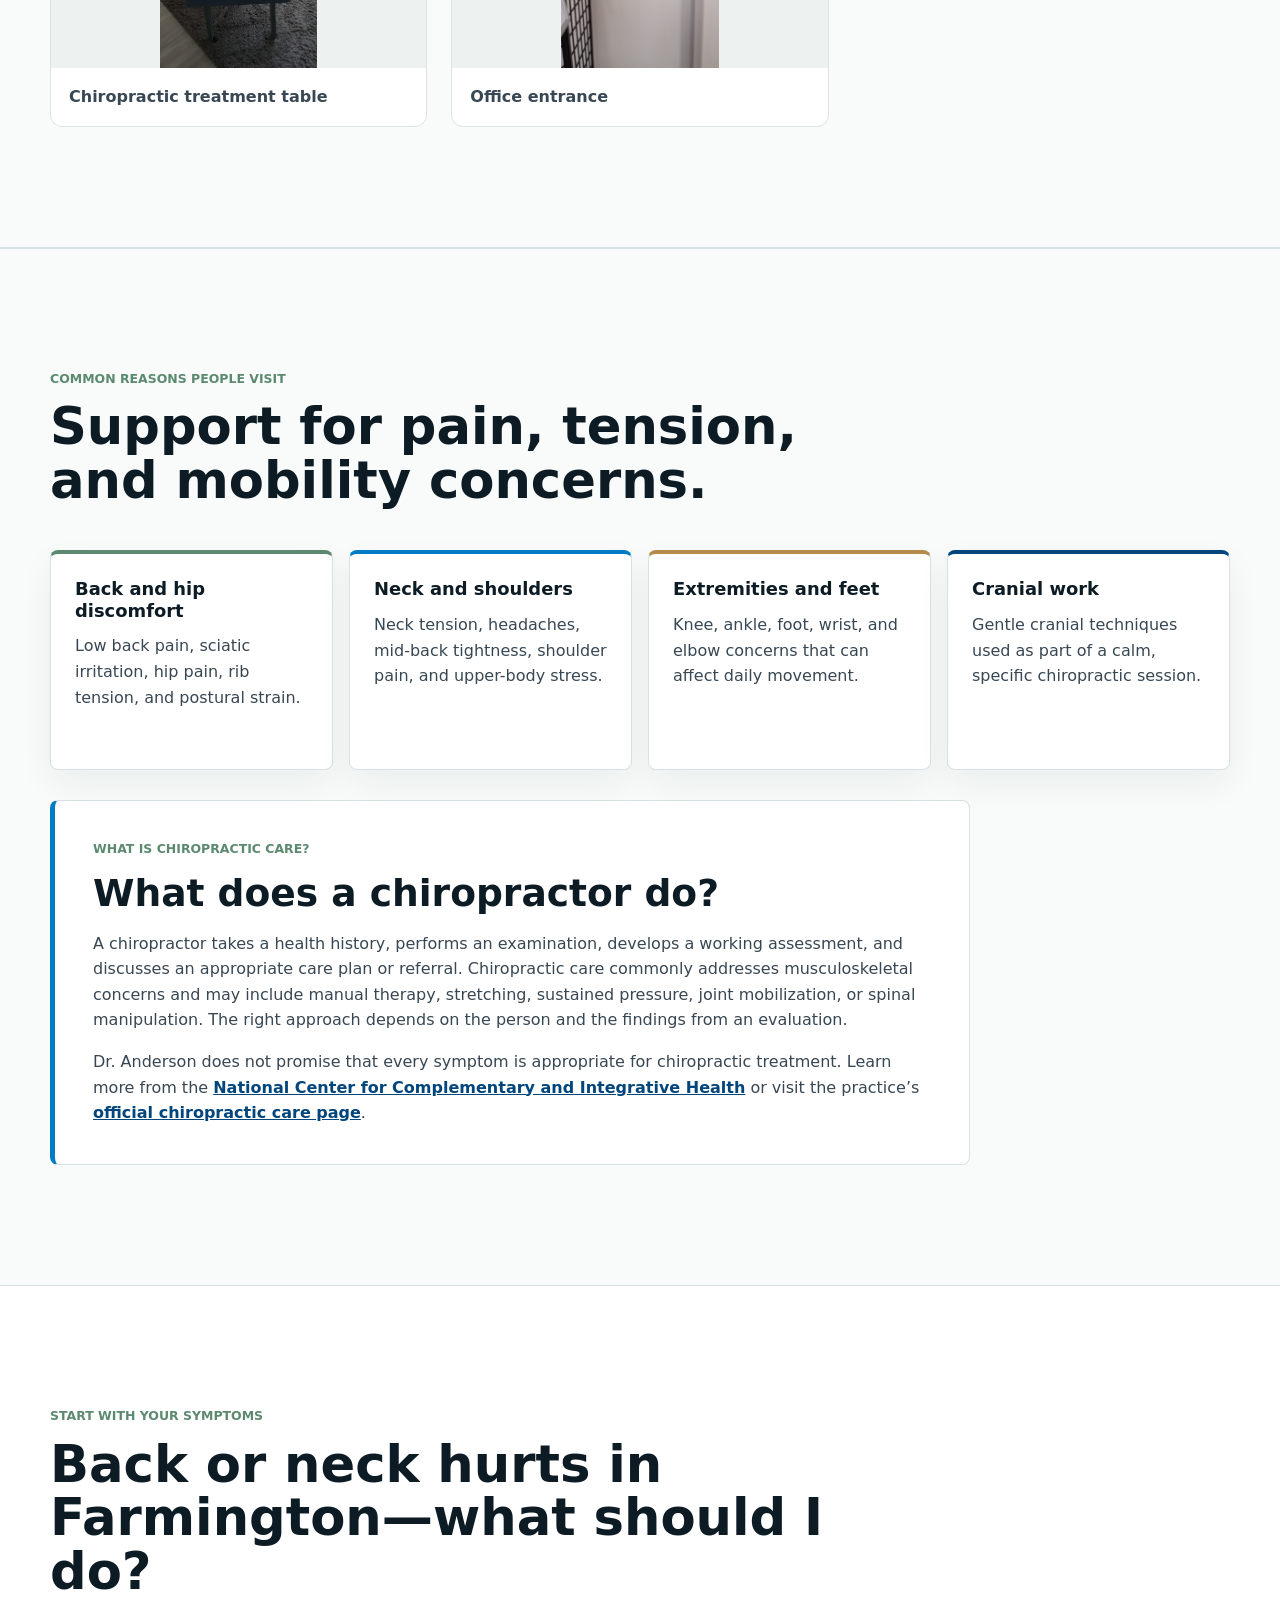
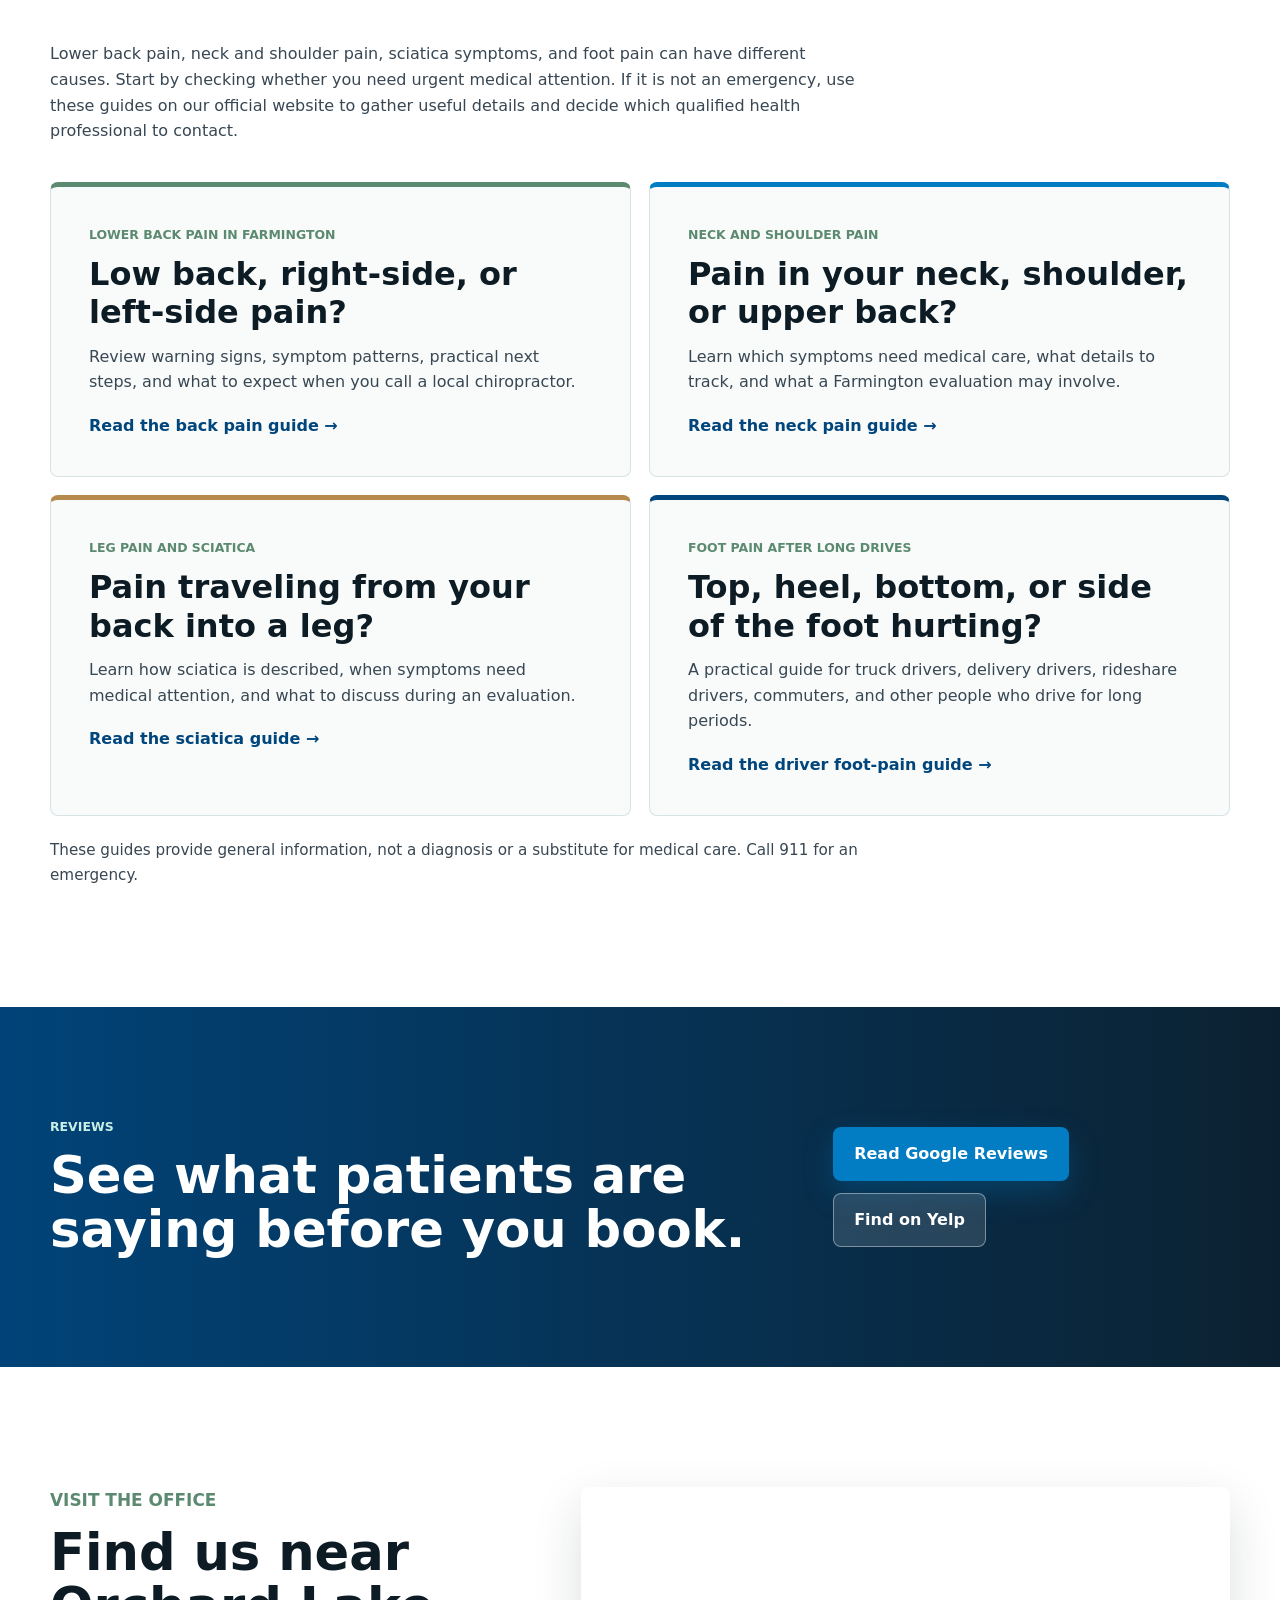
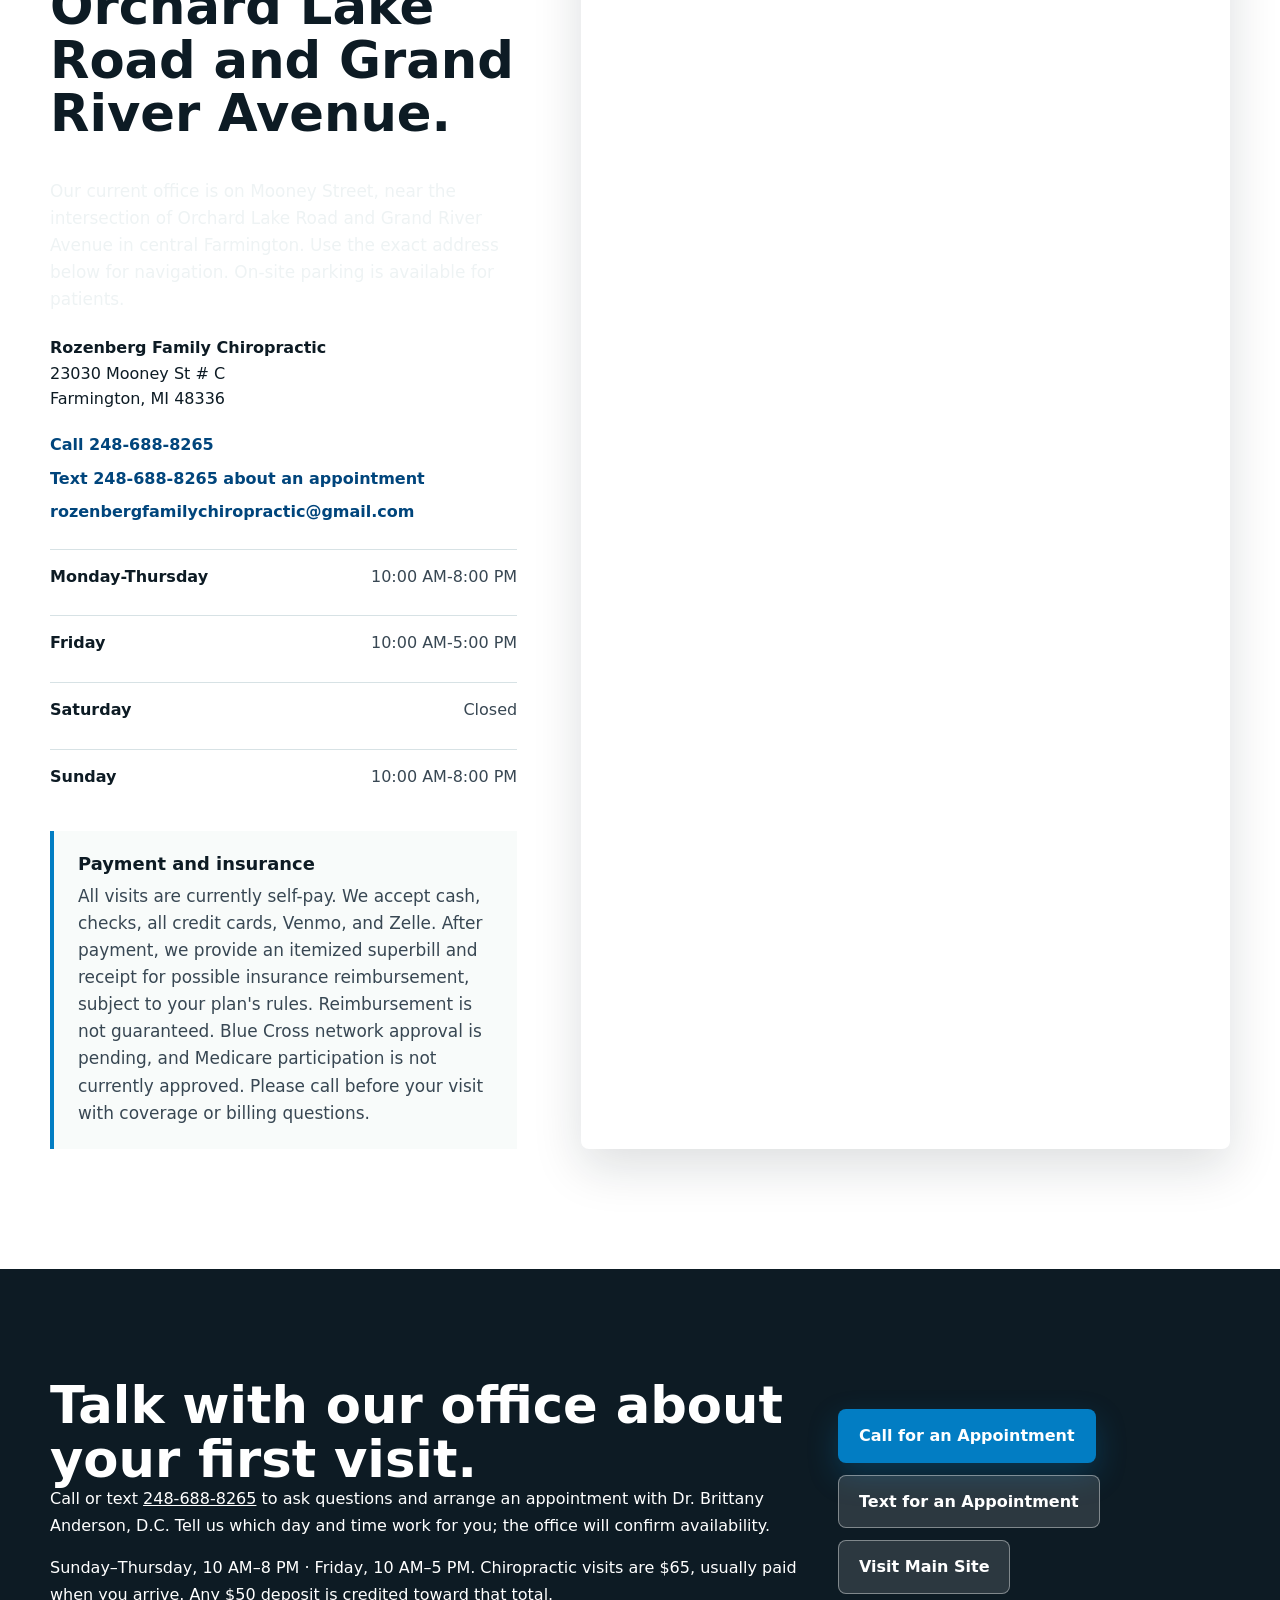
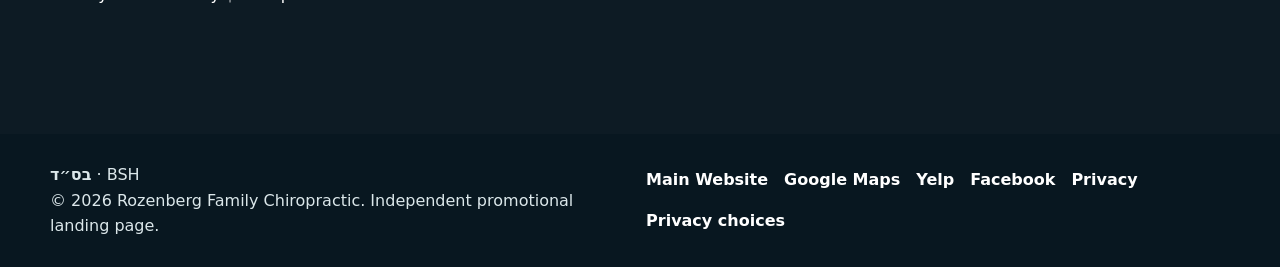
==== commit 52ac6bf7: "Clarify self-pay visits, superbills and pending Blue Cross enrollment Replace outdated insurance-par" ====
--- a/index.html
+++ b/index.html
@@ -246,14 +246,15 @@
             <h2>How much does chiropractic care cost in Farmington?</h2>
             <p><strong>$65 per chiropractic visit.</strong> Sunday and evening appointments in central Farmington, with on-site parking.</p>
             <p>Payment is usually collected at your appointment. If you pay a $50 deposit, it counts toward the $65 visit, leaving $15 due at the appointment.</p>
-            <p><strong>Payment options:</strong> We accept cash, checks, all credit cards, Venmo, and Zelle. If you are not using insurance, ask the office about arranging a self-pay visit with Dr. Brittany Anderson, D.C.</p>
+            <p><strong>Visits are currently self-pay.</strong> We accept cash, checks, all credit cards, Venmo, and Zelle.</p>
             <div class="insurance-actions">
               <a class="button primary" href="tel:+12486888265">Call to Schedule a $65 Visit</a>
               <a class="text-link" href="https://rozenbergfamilychiropractic.com/pricing-packages/?utm_source=landing_page&amp;utm_medium=referral&amp;utm_campaign=farmington_chiropractor_visibility">Other Services and Packages</a>
               <a class="text-link" href="https://rozenbergfamilychiropractic.com/your-visit/?utm_source=landing_page&amp;utm_medium=referral&amp;utm_campaign=farmington_chiropractor_visibility">What to Expect at Your First Visit</a>
             </div>
-            <h3>Questions about insurance?</h3>
-            <p>We work with select insurance plans. Not every plan is accepted, so please call before scheduling to verify current participation, your plan's benefits, and any expected out-of-pocket cost.</p>
+            <h3>Can I request insurance reimbursement?</h3>
+            <p>After you pay for your visit, we provide an itemized superbill and receipt on clinic letterhead. If your insurance plan allows, you can submit these documents to request out-of-network reimbursement.</p>
+            <p>Reimbursement is not guaranteed. It depends on your plan's benefits, deductible, and claim requirements. Please check with your insurer before your visit.</p>
             <div class="insurance-actions">
               <a class="button primary" href="tel:+12486888265">Call About Insurance</a>
               <a class="text-link" href="mailto:rozenbergfamilychiropractic@gmail.com?subject=Insurance%20Question">Email an Insurance Question</a>
@@ -262,8 +263,8 @@
           </div>
           <aside class="coverage-details" aria-label="Blue Cross application status">
             <p class="coverage-label">Blue Cross status</p>
-            <h3>Applications are in progress—not yet approved.</h3>
-            <p>Rozenberg Family Chiropractic is currently applying for participation with Blue Cross. We cannot represent the practice as participating with Blue Cross unless and until those applications are approved.</p>
+            <h3>Application submitted; approval pending.</h3>
+            <p>Rozenberg Family Chiropractic has applied to join the Blue Cross network and is awaiting a response and approval. We are currently self-pay and are not yet approved as a participating Blue Cross provider.</p>
             <ul>
               <li>An application does not guarantee approval.</li>
               <li>Insurance participation and patient benefits can change.</li>
@@ -487,7 +488,7 @@
             </dl>
             <div class="payment-note">
               <h3>Payment and insurance</h3>
-              <p>We accept cash, checks, all credit cards, Venmo, and Zelle. We also work with select insurance plans, but not all plans are accepted. Medicare participation is not currently approved, and Blue Cross applications are still in progress and not yet approved. Please call before your visit to verify current participation and discuss expected costs.</p>
+              <p>All visits are currently self-pay. We accept cash, checks, all credit cards, Venmo, and Zelle. After payment, we provide an itemized superbill and receipt for possible insurance reimbursement, subject to your plan's rules. Reimbursement is not guaranteed. Blue Cross network approval is pending, and Medicare participation is not currently approved. Please call before your visit with coverage or billing questions.</p>
             </div>
           </div>
           <div class="map-wrap">
